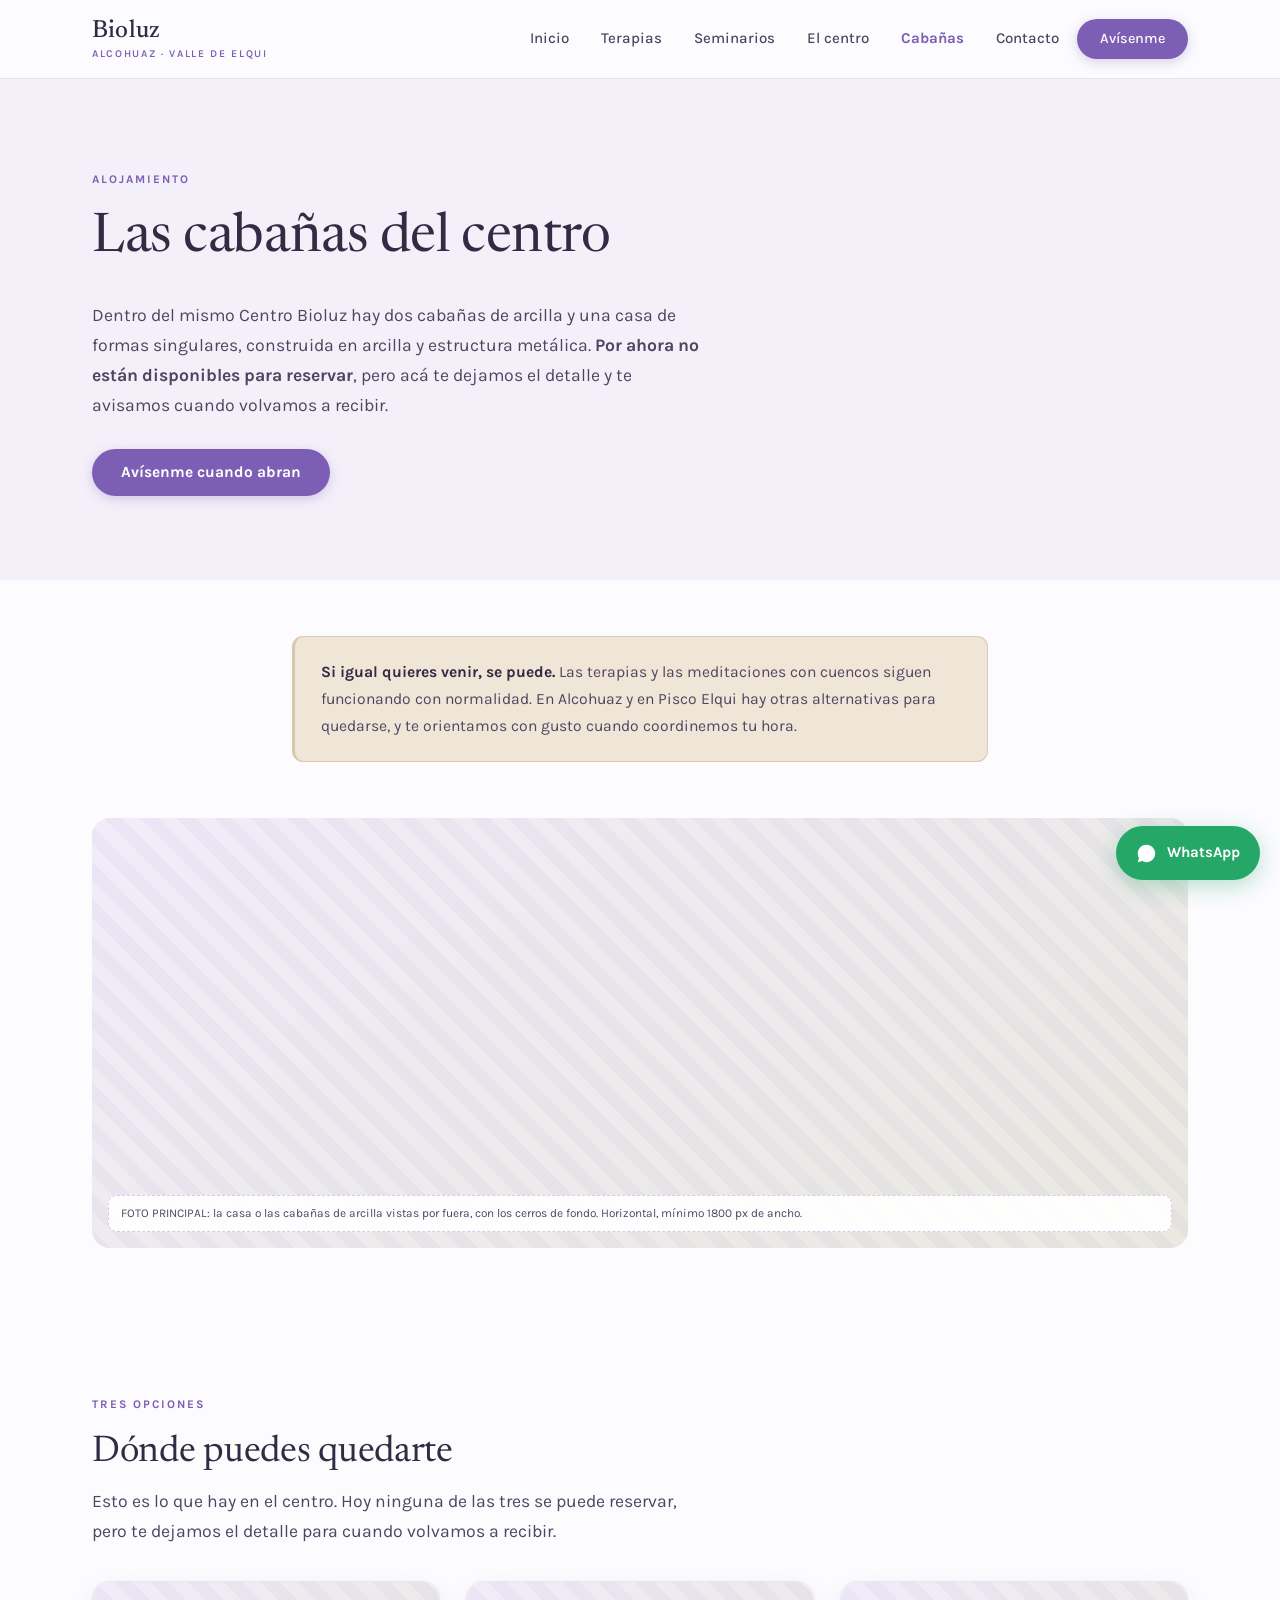
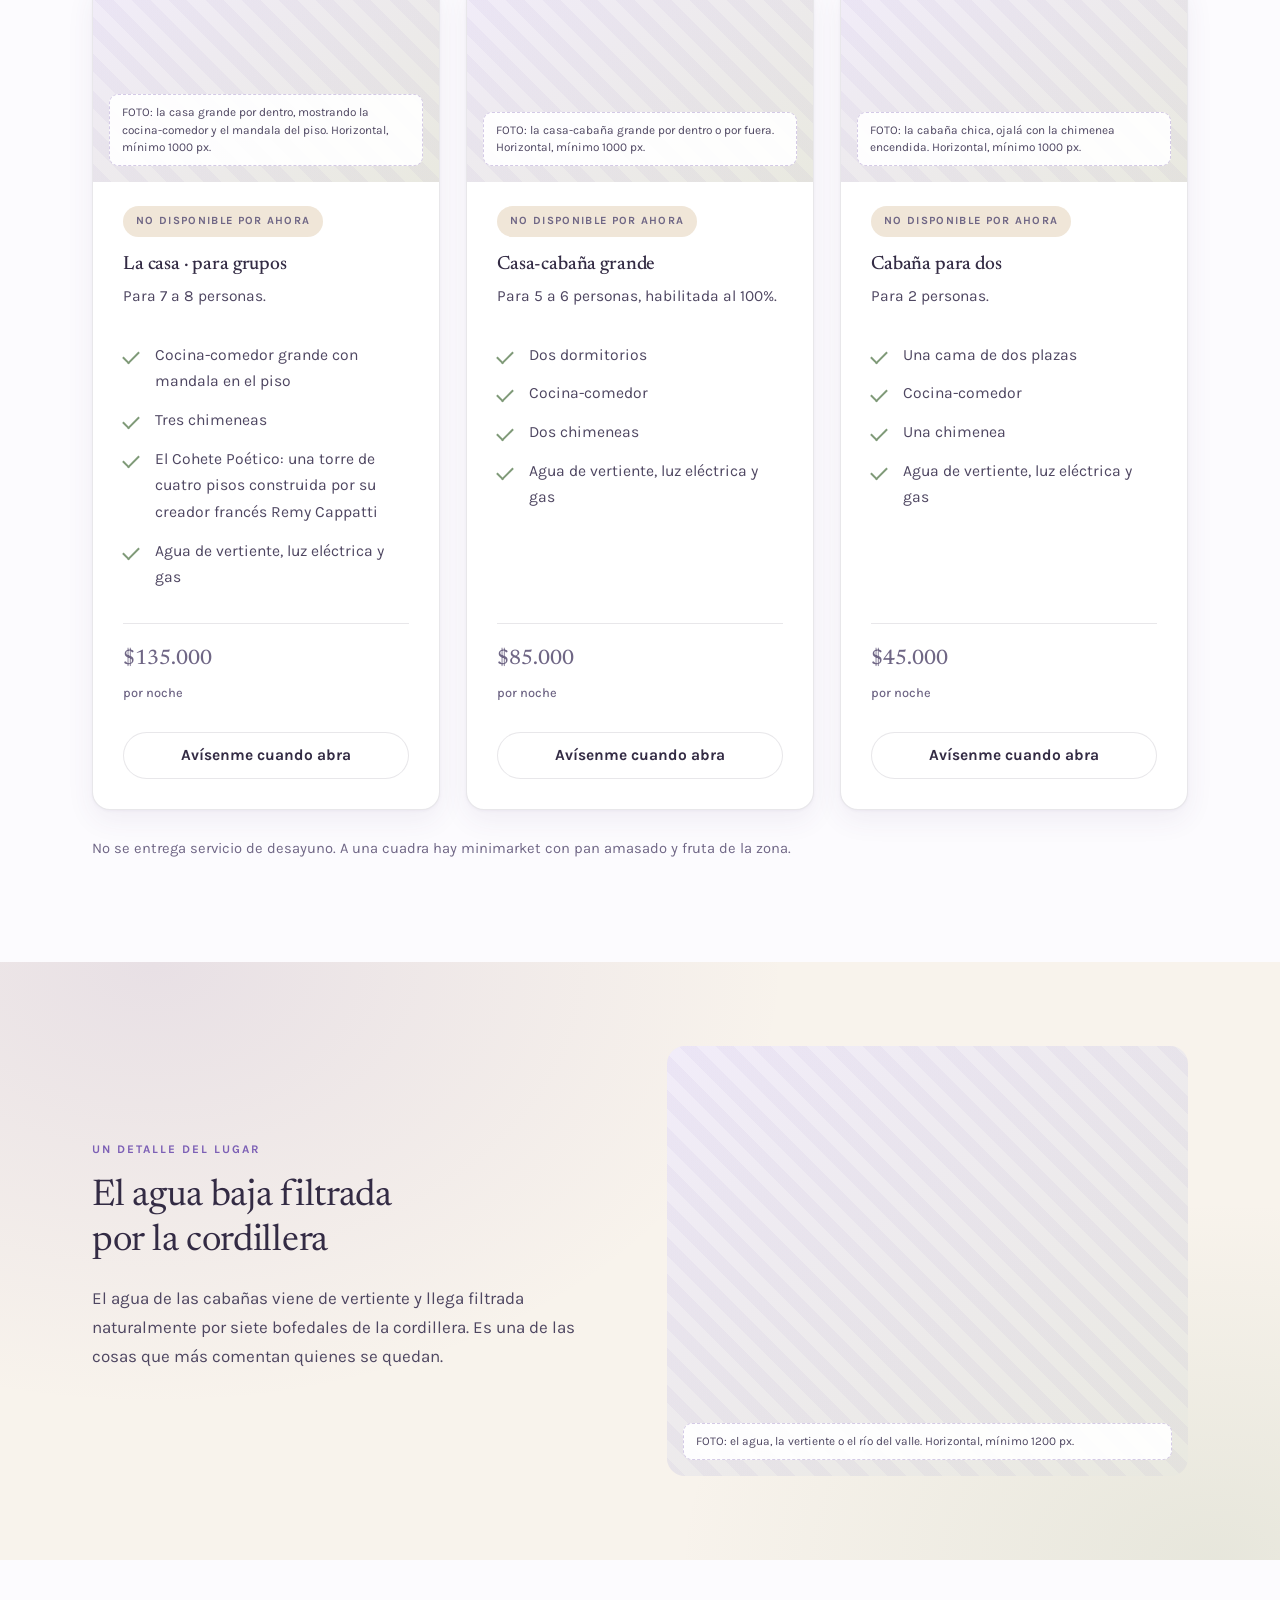
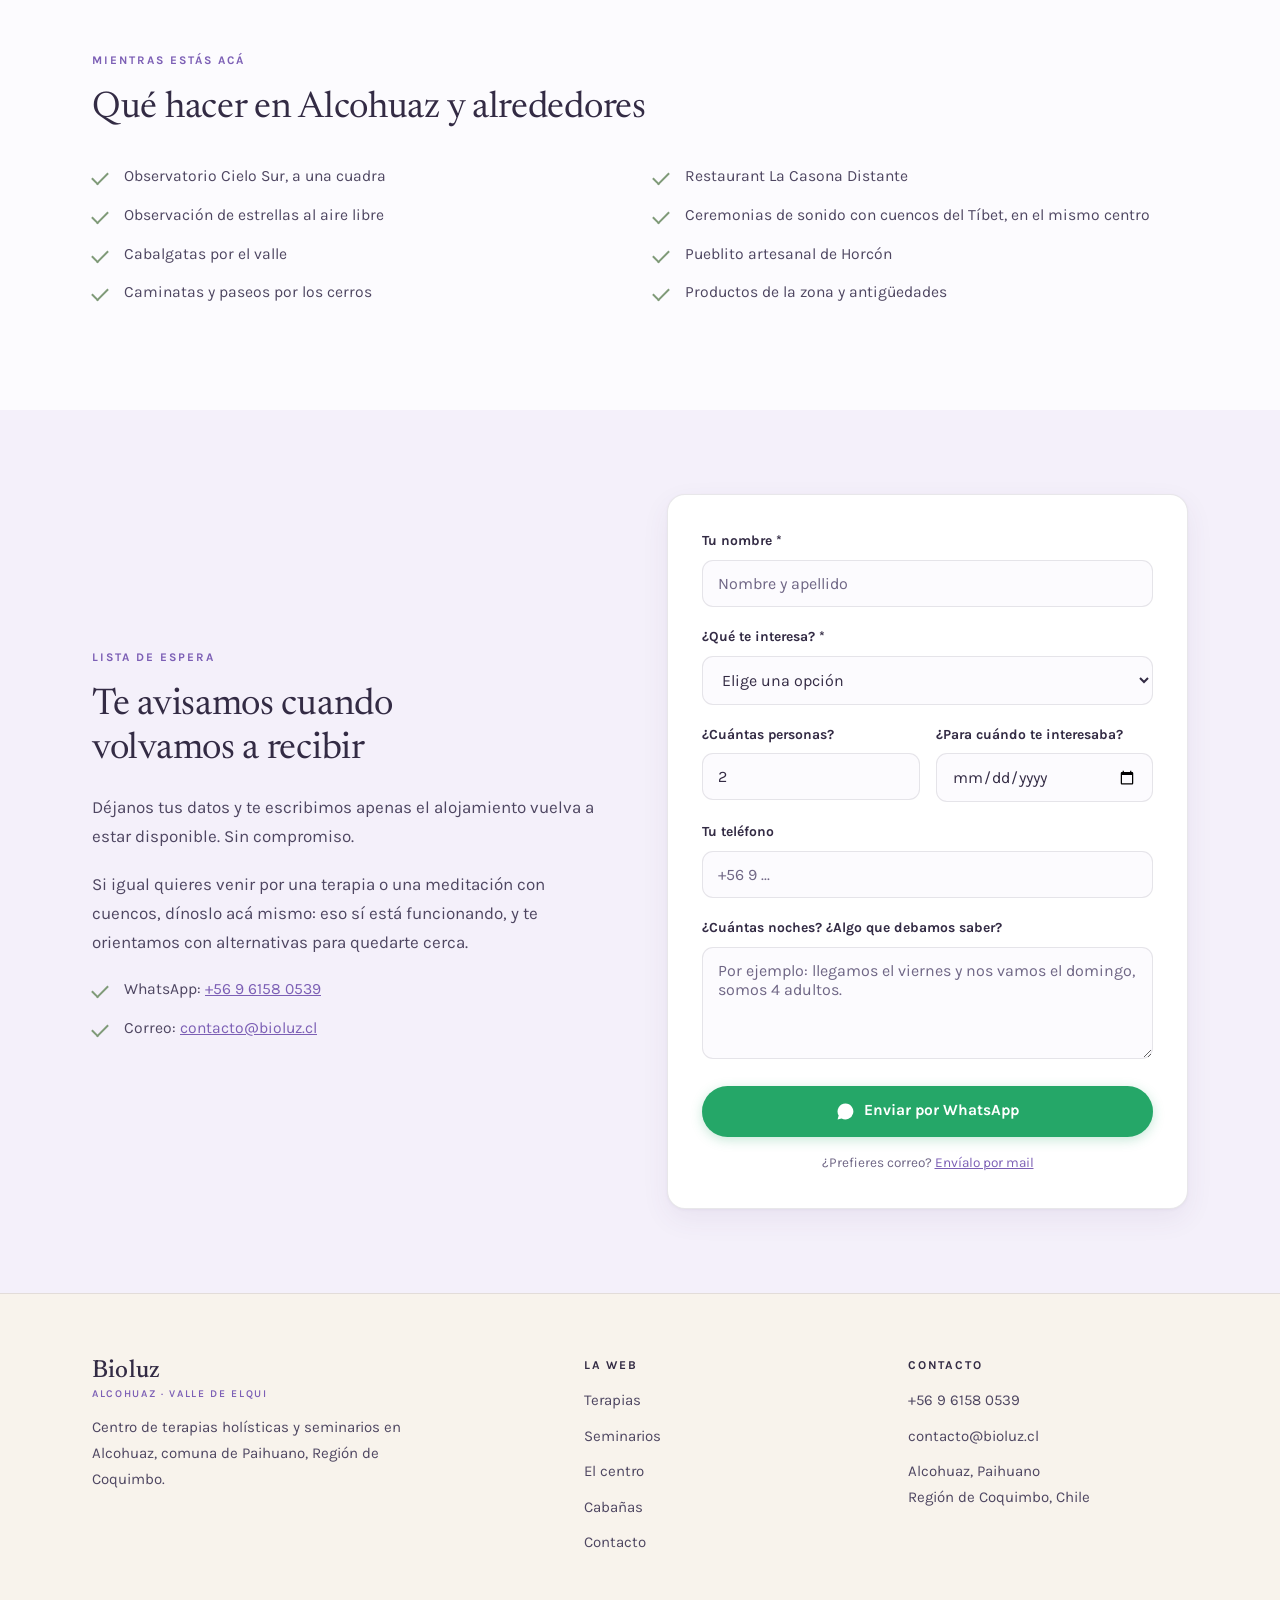
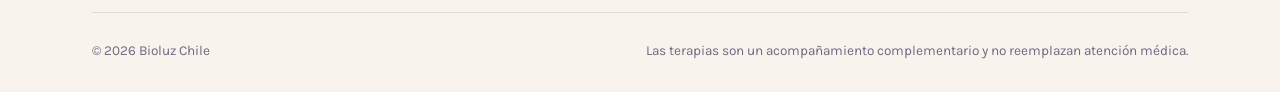
==== cabanas.html @ e461b859 "Primera versión de la web de Bioluz Chile Seis páginas: inicio, terapias, seminarios, el centro, cab" ====
<!DOCTYPE html>
<html lang="es-CL">
<head>
<meta charset="utf-8">
<meta name="viewport" content="width=device-width, initial-scale=1">
<title>Cabañas en Alcohuaz — Bioluz Chile, Valle de Elqui</title>
<meta name="description" content="Las cabañas y la casa de arcilla del Centro Bioluz, en Alcohuaz, Valle de Elqui. Por ahora no están disponibles para reservar: déjanos tus datos y te avisamos cuando volvamos a recibir.">
<link rel="preconnect" href="https://fonts.googleapis.com">
<link rel="preconnect" href="https://fonts.gstatic.com" crossorigin>
<link href="https://fonts.googleapis.com/css2?family=Karla:wght@400;500;600;700&family=Newsreader:opsz,wght@6..72,400;6..72,500&display=swap" rel="stylesheet">
<link rel="stylesheet" href="assets/css/estilos.css">
</head>
<body class="borrador">

<header class="cabecera">
  <div class="contenedor cabecera-interior">
    <a class="logo" href="index.html">
      <span class="logo-nombre">Bioluz</span>
      <span class="logo-bajada">Alcohuaz · Valle de Elqui</span>
    </a>
    <button class="boton-menu" aria-label="Abrir menú" aria-expanded="false">
      <svg viewBox="0 0 24 24" fill="none" stroke="currentColor" stroke-width="2" stroke-linecap="round">
        <path d="M3 6h18M3 12h18M3 18h18"/>
      </svg>
    </button>
    <nav class="nav">
      <a href="index.html">Inicio</a>
      <a href="terapias.html">Terapias</a>
      <a href="seminarios.html">Seminarios</a>
      <a href="centro.html">El centro</a>
      <a href="cabanas.html" class="activo">Cabañas</a>
      <a href="contacto.html">Contacto</a>
      <a href="#reservar" class="btn btn-principal btn-cabecera">Avísenme</a>
    </nav>
  </div>
</header>

<section class="seccion seccion-crema">
  <div class="contenedor">
    <span class="etiqueta">Alojamiento</span>
    <h1 style="max-width:20ch">Las cabañas del centro</h1>
    <p class="intro">
      Dentro del mismo Centro Bioluz hay dos cabañas de arcilla y una casa de
      formas singulares, construida en arcilla y estructura metálica.
      <strong>Por ahora no están disponibles para reservar</strong>, pero acá
      te dejamos el detalle y te avisamos cuando volvamos a recibir.
    </p>
    <div class="grupo-botones">
      <a href="#reservar" class="btn btn-principal">Avísenme cuando abran</a>
    </div>
  </div>
</section>

<!-- ===================== AVISO DE DISPONIBILIDAD ===================== -->
<section class="seccion-compacta">
  <div class="contenedor-angosto">
    <div class="aviso-atencion">
      <p>
        <strong>Si igual quieres venir, se puede.</strong>
        Las terapias y las meditaciones con cuencos siguen funcionando con
        normalidad. En Alcohuaz y en Pisco Elqui hay otras alternativas para
        quedarse, y te orientamos con gusto cuando coordinemos tu hora.
      </p>
    </div>
  </div>
</section>

<section class="seccion-compacta" style="padding-top:0">
  <div class="contenedor">
    <div class="foto foto-alta" data-foto="FOTO PRINCIPAL: la casa o las cabañas de arcilla vistas por fuera, con los cerros de fondo. Horizontal, mínimo 1800 px de ancho."></div>
  </div>
</section>

<!-- ===================== LOS TRES ALOJAMIENTOS ===================== -->
<section class="seccion">
  <div class="contenedor">
    <span class="etiqueta">Tres opciones</span>
    <h2 style="margin-bottom:12px">Dónde puedes quedarte</h2>
    <p class="intro" style="margin-bottom:34px">Esto es lo que hay en el centro. Hoy ninguna de las tres se puede reservar, pero te dejamos el detalle para cuando volvamos a recibir.</p>

    <div class="rejilla rejilla-3">

      <article class="tarjeta tarjeta-apagada">
        <div class="foto foto-baja" data-foto="FOTO: la casa grande por dentro, mostrando la cocina-comedor y el mandala del piso. Horizontal, mínimo 1000 px." style="margin:-30px -30px 24px; border-radius:18px 18px 0 0"></div>
        <span class="cinta cinta-apagada">No disponible por ahora</span>
        <h3>La casa · para grupos</h3>
        <p>Para 7 a 8 personas.</p>
        <ul class="lista-visto" style="margin-top:14px">
          <li>Cocina-comedor grande con mandala en el piso</li>
          <li>Tres chimeneas</li>
          <li>El Cohete Poético: una torre de cuatro pisos construida por su creador francés Remy Cappatti</li>
          <li>Agua de vertiente, luz eléctrica y gas</li>
        </ul>
        <div class="precio">$135.000<span>por noche</span></div>
        <div class="grupo-botones">
          <a href="#reservar" class="btn btn-secundario btn-ancho">Avísenme cuando abra</a>
        </div>
      </article>

      <article class="tarjeta tarjeta-apagada">
        <div class="foto foto-baja" data-foto="FOTO: la casa-cabaña grande por dentro o por fuera. Horizontal, mínimo 1000 px." style="margin:-30px -30px 24px; border-radius:18px 18px 0 0"></div>
        <span class="cinta cinta-apagada">No disponible por ahora</span>
        <h3>Casa-cabaña grande</h3>
        <p>Para 5 a 6 personas, habilitada al 100%.</p>
        <ul class="lista-visto" style="margin-top:14px">
          <li>Dos dormitorios</li>
          <li>Cocina-comedor</li>
          <li>Dos chimeneas</li>
          <li>Agua de vertiente, luz eléctrica y gas</li>
        </ul>
        <div class="precio">$85.000<span>por noche</span></div>
        <div class="grupo-botones">
          <a href="#reservar" class="btn btn-secundario btn-ancho">Avísenme cuando abra</a>
        </div>
      </article>

      <article class="tarjeta tarjeta-apagada">
        <div class="foto foto-baja" data-foto="FOTO: la cabaña chica, ojalá con la chimenea encendida. Horizontal, mínimo 1000 px." style="margin:-30px -30px 24px; border-radius:18px 18px 0 0"></div>
        <span class="cinta cinta-apagada">No disponible por ahora</span>
        <h3>Cabaña para dos</h3>
        <p>Para 2 personas.</p>
        <ul class="lista-visto" style="margin-top:14px">
          <li>Una cama de dos plazas</li>
          <li>Cocina-comedor</li>
          <li>Una chimenea</li>
          <li>Agua de vertiente, luz eléctrica y gas</li>
        </ul>
        <div class="precio">$45.000<span>por noche</span></div>
        <div class="grupo-botones">
          <a href="#reservar" class="btn btn-secundario btn-ancho">Avísenme cuando abra</a>
        </div>
      </article>

    </div>

    <p style="margin-top:26px; font-size:.92rem; color:var(--texto-tenue)">
      No se entrega servicio de desayuno. A una cuadra hay minimarket con pan
      amasado y fruta de la zona.
    </p>
  </div>
</section>

<!-- ===================== EL AGUA ===================== -->
<section class="seccion seccion-noche">
  <div class="contenedor partido">
    <div class="partido-texto">
      <span class="etiqueta">Un detalle del lugar</span>
      <h2>El agua baja filtrada por la cordillera</h2>
      <p>
        El agua de las cabañas viene de vertiente y llega filtrada
        naturalmente por siete bofedales de la cordillera. Es una de las
        cosas que más comentan quienes se quedan.
      </p>
    </div>
    <div class="foto foto-alta" data-foto="FOTO: el agua, la vertiente o el río del valle. Horizontal, mínimo 1200 px."></div>
  </div>
</section>

<!-- ===================== QUÉ HACER ===================== -->
<section class="seccion">
  <div class="contenedor">
    <span class="etiqueta">Mientras estás acá</span>
    <h2 style="margin-bottom:32px">Qué hacer en Alcohuaz y alrededores</h2>
    <div class="rejilla rejilla-2">
      <div>
        <ul class="lista-visto">
          <li>Observatorio Cielo Sur, a una cuadra</li>
          <li>Observación de estrellas al aire libre</li>
          <li>Cabalgatas por el valle</li>
          <li>Caminatas y paseos por los cerros</li>
        </ul>
      </div>
      <div>
        <ul class="lista-visto">
          <li>Restaurant La Casona Distante</li>
          <li>Ceremonias de sonido con cuencos del Tíbet, en el mismo centro</li>
          <li>Pueblito artesanal de Horcón</li>
          <li>Productos de la zona y antigüedades</li>
        </ul>
      </div>
    </div>
  </div>
</section>

<!-- ===================== CONSULTA ===================== -->
<section class="seccion seccion-crema" id="reservar">
  <div class="contenedor partido">
    <div class="partido-texto">
      <span class="etiqueta">Lista de espera</span>
      <h2>Te avisamos cuando volvamos a recibir</h2>
      <p>
        Déjanos tus datos y te escribimos apenas el alojamiento vuelva a estar
        disponible. Sin compromiso.
      </p>
      <p>
        Si igual quieres venir por una terapia o una meditación con cuencos,
        dínoslo acá mismo: eso sí está funcionando, y te orientamos con
        alternativas para quedarte cerca.
      </p>
      <ul class="lista-visto">
        <li>WhatsApp: <a href="https://wa.me/56961580539">+56 9 6158 0539</a></li>
        <li>Correo: <a href="mailto:contacto@bioluz.cl">contacto@bioluz.cl</a></li>
      </ul>
    </div>

    <form class="formulario" id="form-reserva" novalidate>
      <div class="campo">
        <label for="nombre">Tu nombre *</label>
        <input type="text" id="nombre" name="nombre" placeholder="Nombre y apellido" required>
      </div>
      <div class="campo">
        <label for="terapia">¿Qué te interesa? *</label>
        <select id="terapia" name="terapia" required>
          <option value="">Elige una opción</option>
          <option>Avisarme cuando abra La casa (7-8 personas)</option>
          <option>Avisarme cuando abra la casa-cabaña grande (5-6 personas)</option>
          <option>Avisarme cuando abra la cabaña para dos</option>
          <option>Avisarme cuando abra cualquiera</option>
          <option>Quiero una terapia igual, sin alojamiento</option>
          <option>Todavía no sé, quiero información</option>
        </select>
      </div>
      <div class="fila-campos">
        <div class="campo">
          <label for="personas">¿Cuántas personas?</label>
          <input type="number" id="personas" name="personas" min="1" value="2">
        </div>
        <div class="campo">
          <label for="fecha">¿Para cuándo te interesaba?</label>
          <input type="date" id="fecha" name="fecha">
        </div>
      </div>
      <div class="campo">
        <label for="telefono">Tu teléfono</label>
        <input type="tel" id="telefono" name="telefono" placeholder="+56 9 ...">
      </div>
      <div class="campo">
        <label for="mensaje">¿Cuántas noches? ¿Algo que debamos saber?</label>
        <textarea id="mensaje" name="mensaje" placeholder="Por ejemplo: llegamos el viernes y nos vamos el domingo, somos 4 adultos."></textarea>
      </div>
      <button type="submit" class="btn btn-wsp btn-ancho">
        <svg viewBox="0 0 24 24" fill="currentColor" style="width:19px;height:19px">
          <path d="M17.5 14.4c-.3-.2-1.7-.9-2-1-.3-.1-.5-.2-.7.1-.2.3-.8 1-.9 1.2-.2.2-.3.2-.6.1-.3-.2-1.2-.5-2.3-1.4-.9-.8-1.4-1.7-1.6-2-.2-.3 0-.5.1-.6l.5-.5c.1-.2.2-.3.3-.5 0-.2 0-.4 0-.5 0-.2-.7-1.6-.9-2.2-.2-.6-.5-.5-.7-.5h-.6c-.2 0-.5.1-.8.4-.3.3-1 1-1 2.5s1.1 2.9 1.2 3.1c.2.2 2.1 3.2 5.1 4.5.7.3 1.3.5 1.7.6.7.2 1.4.2 1.9.1.6-.1 1.7-.7 2-1.4.2-.7.2-1.2.2-1.4-.1-.1-.3-.2-.6-.3M12 2a10 10 0 0 0-8.6 15.1L2 22l5-1.3A10 10 0 1 0 12 2"/>
        </svg>
        Enviar por WhatsApp
      </button>
      <p class="aviso-formulario">
        ¿Prefieres correo? <a href="#" id="reserva-por-correo">Envíalo por mail</a>
      </p>
    </form>
  </div>
</section>

<footer class="pie">
  <div class="contenedor">
    <div class="pie-rejilla">
      <div>
        <a class="logo" href="index.html" style="margin-bottom:16px">
          <span class="logo-nombre">Bioluz</span>
          <span class="logo-bajada">Alcohuaz · Valle de Elqui</span>
        </a>
        <p style="max-width:36ch">
          Centro de terapias holísticas y seminarios en Alcohuaz, comuna de
          Paihuano, Región de Coquimbo.
        </p>
      </div>
      <div>
        <h4>La web</h4>
        <ul>
          <li><a href="terapias.html">Terapias</a></li>
          <li><a href="seminarios.html">Seminarios</a></li>
          <li><a href="centro.html">El centro</a></li>
          <li><a href="cabanas.html">Cabañas</a></li>
          <li><a href="contacto.html">Contacto</a></li>
        </ul>
      </div>
      <div>
        <h4>Contacto</h4>
        <ul>
          <li><a href="https://wa.me/56961580539">+56 9 6158 0539</a></li>
          <li><a href="mailto:contacto@bioluz.cl">contacto@bioluz.cl</a></li>
          <li>Alcohuaz, Paihuano<br>Región de Coquimbo, Chile</li>
        </ul>
      </div>
    </div>
    <div class="pie-abajo">
      <span>© 2026 Bioluz Chile</span>
      <span>Las terapias son un acompañamiento complementario y no reemplazan atención médica.</span>
    </div>
  </div>
</footer>

<a class="wsp-flotante" href="https://wa.me/56961580539?text=Hola%20Bioluz%2C%20quiero%20consultar%20por%20las%20caba%C3%B1as." target="_blank" rel="noopener">
  <svg viewBox="0 0 24 24">
    <path d="M17.5 14.4c-.3-.2-1.7-.9-2-1-.3-.1-.5-.2-.7.1-.2.3-.8 1-.9 1.2-.2.2-.3.2-.6.1-.3-.2-1.2-.5-2.3-1.4-.9-.8-1.4-1.7-1.6-2-.2-.3 0-.5.1-.6l.5-.5c.1-.2.2-.3.3-.5 0-.2 0-.4 0-.5 0-.2-.7-1.6-.9-2.2-.2-.6-.5-.5-.7-.5h-.6c-.2 0-.5.1-.8.4-.3.3-1 1-1 2.5s1.1 2.9 1.2 3.1c.2.2 2.1 3.2 5.1 4.5.7.3 1.3.5 1.7.6.7.2 1.4.2 1.9.1.6-.1 1.7-.7 2-1.4.2-.7.2-1.2.2-1.4-.1-.1-.3-.2-.6-.3M12 2a10 10 0 0 0-8.6 15.1L2 22l5-1.3A10 10 0 1 0 12 2"/>
  </svg>
  WhatsApp
</a>

<script src="assets/js/main.js"></script>
</body>
</html>
---- assets/css/estilos.css ----
/* ============================================================
   BIOLUZ CHILE — hoja de estilos principal

   Paleta hecha a medida para el proyecto:
   · Papel   — blanco tibio con un dejo lila, para que respire
   · Lila    — el acento, aparece solo donde importa
   · Salvia  — el verde del valle, para los detalles
   · Arena   — el color de la arcilla de las cúpulas
   · Ciruela — el texto, más suave que el negro
   ============================================================ */

:root{
  /* Fondos */
  --papel:      #FCFBFE;
  --papel-lila: #F4F0FA;
  --papel-arena:#F8F3EC;
  --superficie: #FFFFFF;

  /* Texto */
  --tinta:      #332B44;
  --texto:      #4E4661;
  --texto-tenue:#6F6685;

  /* Lila: el acento */
  --lila:       #7C5FB5;
  --lila-hover: #6A4EA0;
  --lila-claro: #C9B6E8;
  --lila-tenue: #EDE6F7;

  /* Salvia: el valle */
  --salvia:     #7F9A78;
  --salvia-cl:  #E3EBE0;

  /* Arena: la arcilla */
  --arena:      #D9C6AC;
  --arena-cl:   #F0E6D8;

  --borde:      rgba(51,43,68,.11);
  --borde-vivo: rgba(124,95,181,.32);

  --sombra:      0 1px 3px rgba(80,60,120,.05), 0 10px 28px rgba(80,60,120,.07);
  --sombra-alta: 0 2px 6px rgba(80,60,120,.07), 0 22px 48px rgba(80,60,120,.13);

  --radio:      18px;
  --radio-sm:   11px;
  --ancho:      1140px;
  --serif: 'Newsreader', 'Iowan Old Style', Georgia, 'Times New Roman', serif;
  --sans:  'Karla', -apple-system, BlinkMacSystemFont, 'Segoe UI', Roboto, Helvetica, Arial, sans-serif;
}

*,*::before,*::after{ box-sizing:border-box; }

html{ scroll-behavior:smooth; }

body{
  margin:0;
  font-family:var(--sans);
  font-size:17px;
  line-height:1.7;
  color:var(--texto);
  background:var(--papel);
  -webkit-font-smoothing:antialiased;
}

img{ max-width:100%; display:block; }

h1,h2,h3,h4{
  font-family:var(--serif);
  font-weight:400;
  line-height:1.2;
  letter-spacing:-.008em;
  margin:0 0 .55em;
  color:var(--tinta);
  text-wrap:balance;
}
h1{ font-size:clamp(2.1rem, 5.2vw, 3.4rem); }
h2{ font-size:clamp(1.6rem, 3.4vw, 2.3rem); }
h3{ font-size:1.2rem; font-weight:500; }
p{ margin:0 0 1.15em; }
a{ color:var(--lila); }
:focus-visible{ outline:2.5px solid var(--lila); outline-offset:3px; border-radius:5px; }

.contenedor{ width:100%; max-width:var(--ancho); margin:0 auto; padding:0 22px; }
.contenedor-angosto{ width:100%; max-width:740px; margin:0 auto; padding:0 22px; }

.seccion{ padding:84px 0; }
.seccion-compacta{ padding:56px 0; }

/* Banda lila pálido */
.seccion-crema{ background:var(--papel-lila); }

/* Banda destacada: lila y salvia muy suaves, nunca oscura */
.seccion-noche{
  background:
    radial-gradient(80% 120% at 12% 0%, rgba(124,95,181,.13) 0%, rgba(124,95,181,0) 62%),
    radial-gradient(70% 100% at 95% 100%, rgba(127,154,120,.14) 0%, rgba(127,154,120,0) 60%),
    var(--papel-arena);
}

.intro{ font-size:1.1rem; color:var(--texto); max-width:62ch; }

.etiqueta{
  display:inline-block; font-family:var(--sans); font-size:.73rem; font-weight:700;
  letter-spacing:.17em; text-transform:uppercase; color:var(--lila);
  margin-bottom:16px;
}

/* ---------- Botones ---------- */
.btn{
  display:inline-flex; align-items:center; justify-content:center; gap:9px;
  padding:15px 28px; border-radius:100px; border:1.5px solid transparent;
  font-family:var(--sans); font-size:.97rem; font-weight:700; text-decoration:none;
  cursor:pointer; transition:transform .16s ease, box-shadow .22s ease, background .2s ease, border-color .2s ease;
  line-height:1;
}
.btn:hover{ transform:translateY(-2px); }
.btn-principal{ background:var(--lila); color:#fff; box-shadow:0 3px 12px rgba(124,95,181,.28); }
.btn-principal:hover{ background:var(--lila-hover); box-shadow:0 8px 22px rgba(124,95,181,.34); }
.btn-secundario{ background:var(--superficie); color:var(--tinta); border-color:var(--borde); }
.btn-secundario:hover{ border-color:var(--lila-claro); background:var(--lila-tenue); }
.btn-claro{ background:var(--superficie); color:var(--tinta); }
.btn-borde-claro{ background:var(--superficie); color:var(--tinta); border-color:var(--borde); }
.btn-borde-claro:hover{ border-color:var(--lila-claro); background:var(--lila-tenue); }
.btn-wsp{ background:#25A768; color:#fff; box-shadow:0 3px 12px rgba(37,167,104,.26); }
.btn-wsp:hover{ background:#1E8C57; }
.btn-ancho{ width:100%; }
.grupo-botones{ display:flex; flex-wrap:wrap; gap:12px; margin-top:28px; }

/* ---------- Cabecera ---------- */
.cabecera{
  position:sticky; top:0; z-index:60;
  background:rgba(252,251,254,.9); backdrop-filter:blur(14px);
  border-bottom:1px solid var(--borde);
}
.cabecera-interior{
  display:flex; align-items:center; justify-content:space-between;
  gap:20px; height:78px;
}
.logo{ display:flex; flex-direction:column; text-decoration:none; line-height:1.1; }
.logo-nombre{
  font-family:var(--serif); font-size:1.55rem; font-weight:500;
  letter-spacing:.01em; color:var(--tinta);
}
.logo-bajada{
  font-size:.65rem; letter-spacing:.16em; text-transform:uppercase;
  color:var(--lila); margin-top:3px; font-weight:600;
}
.nav{ display:flex; align-items:center; gap:4px; }
.nav a{
  padding:9px 14px; border-radius:100px; text-decoration:none;
  color:var(--texto); font-size:.94rem; font-weight:500;
  transition:background .18s ease, color .18s ease;
}
.nav a:hover{ background:var(--lila-tenue); color:var(--lila); }
.nav a.activo{ color:var(--lila); font-weight:700; }
.nav a.btn{ color:#fff; }
.cabecera .btn{ padding:12px 22px; font-size:.9rem; }
.boton-menu{
  display:none; background:none; border:0; padding:10px; cursor:pointer;
  color:var(--tinta);
}
.boton-menu svg{ width:26px; height:26px; }

/* ---------- Portada ---------- */
.portada{
  position:relative;
  padding:66px 0 84px;
  background:
    radial-gradient(65% 90% at 88% 8%, rgba(201,182,232,.42) 0%, rgba(201,182,232,0) 62%),
    radial-gradient(60% 85% at 4% 96%, rgba(227,235,224,.75) 0%, rgba(227,235,224,0) 60%),
    var(--papel);
}
.portada-rejilla{
  display:grid; grid-template-columns:1.02fr .98fr; gap:54px; align-items:center;
}
.portada h1{ max-width:15ch; }
.portada .bajada{
  font-size:1.13rem; color:var(--texto); max-width:46ch; margin-bottom:4px;
}
.portada .ubicacion{
  display:inline-flex; align-items:center; gap:9px;
  font-size:.74rem; letter-spacing:.16em; text-transform:uppercase; font-weight:700;
  color:var(--lila); margin-bottom:18px;
}
.portada .ubicacion::before{
  content:''; width:26px; height:1.5px; background:var(--lila-claro); display:block;
}


/* ---------- Rejillas ---------- */
.rejilla{ display:grid; gap:26px; }
.rejilla-2{ grid-template-columns:repeat(2,1fr); }
.rejilla-3{ grid-template-columns:repeat(3,1fr); }
.rejilla-4{ grid-template-columns:repeat(4,1fr); }

/* ---------- Tarjetas ---------- */
.tarjeta{
  background:var(--superficie); border:1px solid var(--borde); border-radius:var(--radio);
  padding:30px; box-shadow:var(--sombra);
  display:flex; flex-direction:column;
  transition:transform .18s ease, box-shadow .24s ease, border-color .24s ease;
}
.tarjeta:hover{ transform:translateY(-3px); box-shadow:var(--sombra-alta); }
.tarjeta h3{ margin-bottom:.4em; }
.tarjeta p{ color:var(--texto); font-size:.97rem; }
.tarjeta .precio{
  margin-top:auto; padding-top:18px; border-top:1px solid var(--borde);
  font-family:var(--serif); font-size:1.32rem; font-weight:500; color:var(--tinta);
  font-variant-numeric:tabular-nums;
}
.tarjeta .precio span{
  display:block; font-family:var(--sans); font-size:.8rem; font-weight:500;
  color:var(--texto-tenue); letter-spacing:0; margin-top:4px;
}
.tarjeta-destacada{
  border-color:var(--lila-claro); border-width:1.5px;
  box-shadow:0 2px 6px rgba(124,95,181,.08), 0 20px 44px rgba(124,95,181,.14);
}
/* Tarjeta para usar dentro de la banda destacada */
.tarjeta-oscura{ background:rgba(255,255,255,.78); box-shadow:none; }
.cinta{
  align-self:flex-start; background:var(--lila-tenue); color:var(--lila);
  font-size:.69rem; font-weight:700; letter-spacing:.12em; text-transform:uppercase;
  padding:6px 13px; border-radius:100px; margin-bottom:16px;
}

/* ---------- Fotos (marcadores mientras no hay imagen real) ---------- */
.foto{
  position:relative; border-radius:var(--radio); overflow:hidden;
  background-color:var(--papel-lila);
  background-size:cover; background-position:center;
  min-height:290px;
}
.foto-alta{ min-height:430px; }
.foto-baja{ min-height:200px; }
.foto::after{
  content:attr(data-foto);
  position:absolute; left:16px; bottom:16px; right:16px;
  font-size:.74rem; line-height:1.45; color:var(--texto);
  background:rgba(255,255,255,.92); border:1px dashed var(--borde-vivo);
  padding:9px 12px; border-radius:9px;
  display:none;
}
body.borrador .foto::after{ display:block; }
body.borrador .foto{
  background-image:
    repeating-linear-gradient(45deg, rgba(124,95,181,.05) 0 13px, transparent 13px 26px),
    linear-gradient(145deg, #F1ECF9 0%, #E9E9E0 100%);
}
/* La portada sí tiene nombre fijo: aparece sola apenas exista el archivo */
body.borrador .foto-portada,
.foto-portada{
  min-height:490px;
  background-image:
    url('../img/portada.jpg'),
    repeating-linear-gradient(45deg, rgba(124,95,181,.05) 0 13px, transparent 13px 26px),
    linear-gradient(145deg, #F1ECF9 0%, #E9E9E0 100%);
}

/* ---------- Bloque partido (foto + texto) ---------- */
.partido{
  display:grid; grid-template-columns:1fr 1fr; gap:54px; align-items:center;
}
.partido-invertido .partido-texto{ order:2; }

/* ---------- Pasos ---------- */
.pasos{ counter-reset:paso; display:grid; gap:26px; grid-template-columns:repeat(3,1fr); }
.paso{ position:relative; padding-top:56px; }
.paso::before{
  counter-increment:paso; content:counter(paso);
  position:absolute; top:0; left:0;
  width:40px; height:40px; border-radius:50%;
  background:var(--superficie); color:var(--lila);
  border:1.5px solid var(--lila-claro);
  font-family:var(--serif); font-size:1.05rem; font-weight:500;
  display:flex; align-items:center; justify-content:center;
}
.paso h3{ font-size:1.08rem; }
.paso p{ color:var(--texto); font-size:.95rem; margin:0; }

/* ---------- Formulario ---------- */
.formulario{
  background:var(--superficie); border:1px solid var(--borde); border-radius:var(--radio);
  padding:34px; box-shadow:var(--sombra);
}
.campo{ margin-bottom:18px; }
.campo label{
  display:block; font-size:.87rem; font-weight:700; color:var(--tinta);
  margin-bottom:7px;
}
.campo input, .campo select, .campo textarea{
  width:100%; padding:13px 15px; font-family:var(--sans); font-size:1rem;
  color:var(--tinta); background:var(--papel);
  border:1.5px solid var(--borde); border-radius:var(--radio-sm);
  transition:border-color .18s ease, box-shadow .18s ease, background .18s ease;
}
.campo input::placeholder, .campo textarea::placeholder{ color:var(--texto-tenue); }
.campo input:focus, .campo select:focus, .campo textarea:focus{
  outline:none; border-color:var(--lila);
  box-shadow:0 0 0 3px rgba(124,95,181,.16); background:var(--superficie);
}
.campo textarea{ min-height:112px; resize:vertical; }
.campo .ayuda{ font-size:.82rem; color:var(--texto-tenue); margin-top:6px; }
.fila-campos{ display:grid; grid-template-columns:1fr 1fr; gap:16px; }
.aviso-formulario{
  font-size:.85rem; color:var(--texto-tenue); text-align:center; margin:14px 0 0;
}

/* ---------- Preguntas frecuentes ---------- */
.pregunta{ border-bottom:1px solid var(--borde); padding:4px 0; }
.pregunta summary{
  cursor:pointer; list-style:none; padding:19px 36px 19px 0; position:relative;
  font-family:var(--serif); font-size:1.1rem; font-weight:500; color:var(--tinta);
}
.pregunta summary::-webkit-details-marker{ display:none; }
.pregunta summary::after{
  content:'+'; position:absolute; right:4px; top:50%; transform:translateY(-50%);
  font-family:var(--sans); font-size:1.45rem; font-weight:300; color:var(--lila);
}
.pregunta[open] summary::after{ content:'\2013'; }
.pregunta p{ color:var(--texto); font-size:.97rem; padding-bottom:6px; margin-bottom:12px; }

/* ---------- Cita ---------- */
.cita{
  font-family:var(--serif); font-size:clamp(1.35rem,2.6vw,1.9rem); line-height:1.45;
  font-weight:400; color:var(--tinta); max-width:30ch; margin:0 auto;
}
.cita-autor{
  font-family:var(--sans); font-size:.85rem; font-weight:600;
  color:var(--lila); letter-spacing:.05em; margin-top:18px;
}

/* ---------- Listas con visto ---------- */
.lista-visto{ list-style:none; padding:0; margin:0 0 1.2em; }
.lista-visto li{
  position:relative; padding-left:32px; margin-bottom:12px;
  color:var(--texto); font-size:.98rem;
}
.lista-visto li::before{
  content:''; position:absolute; left:0; top:9px;
  width:16px; height:9px; border-left:2.2px solid var(--salvia);
  border-bottom:2.2px solid var(--salvia); transform:rotate(-45deg);
}

/* ---------- Franja de datos ---------- */
.franja-datos{ display:grid; grid-template-columns:repeat(3,1fr); gap:34px; text-align:center; }
.dato .numero{
  font-family:var(--serif); font-size:1.95rem; font-weight:400; color:var(--lila);
  line-height:1.2; display:block; margin-bottom:8px;
}
.dato p{ font-size:.93rem; color:var(--texto); margin:0; }

/* ---------- Aviso de salud ---------- */
.aviso-salud{
  background:var(--salvia-cl); border-left:3px solid var(--salvia);
  border-radius:var(--radio-sm); padding:19px 22px;
  font-size:.9rem; color:var(--texto); margin:0;
}
.aviso-salud strong{ color:var(--tinta); }

/* ---------- Aviso operativo (cierres, cupos, fechas) ---------- */
.aviso-atencion{
  background:var(--arena-cl); border:1px solid rgba(217,198,172,.9);
  border-left:3px solid var(--arena);
  border-radius:var(--radio-sm); padding:22px 26px;
  font-size:.98rem; color:var(--texto); margin:0;
}
.aviso-atencion strong{ color:var(--tinta); }
.aviso-atencion p:last-child{ margin-bottom:0; }

/* Tarjeta de algo que hoy no se puede tomar */
.cinta-apagada{ background:var(--arena-cl); color:var(--texto-tenue); }
.tarjeta-apagada .precio{ color:var(--texto-tenue); }

/* ---------- Pie ---------- */
.pie{
  background:var(--papel-arena); color:var(--texto);
  border-top:1px solid var(--borde);
  padding:64px 0 30px; font-size:.94rem;
}
.pie a{ color:var(--texto); text-decoration:none; }
.pie a:hover{ color:var(--lila); text-decoration:underline; }
.pie-rejilla{ display:grid; grid-template-columns:1.6fr 1fr 1fr; gap:44px; margin-bottom:46px; }
.pie h4{ color:var(--tinta); font-family:var(--sans); font-size:.75rem; font-weight:700;
  letter-spacing:.15em; text-transform:uppercase; margin:0 0 16px; }
.pie ul{ list-style:none; padding:0; margin:0; }
.pie li{ margin-bottom:10px; }
.pie-abajo{
  border-top:1px solid var(--borde); padding-top:26px;
  display:flex; justify-content:space-between; flex-wrap:wrap; gap:12px;
  font-size:.85rem; color:var(--texto-tenue);
}

/* ---------- Botón flotante de WhatsApp ---------- */
.wsp-flotante{
  position:fixed; right:20px; bottom:20px; z-index:70;
  display:inline-flex; align-items:center; gap:10px;
  background:#25A768; color:#fff; text-decoration:none;
  padding:14px 20px; border-radius:100px; font-weight:700; font-size:.94rem;
  box-shadow:0 6px 22px rgba(37,167,104,.32);
  transition:transform .16s ease;
}
.wsp-flotante:hover{ transform:scale(1.04); }
.wsp-flotante svg{ width:21px; height:21px; fill:currentColor; }

@media (prefers-reduced-motion: reduce){
  *{ animation:none !important; transition:none !important; }
  .btn:hover, .tarjeta:hover, .wsp-flotante:hover{ transform:none; }
}

/* ============================================================
   Celular y tablet
   ============================================================ */
@media (max-width: 940px){
  .rejilla-4{ grid-template-columns:repeat(2,1fr); }
  .rejilla-3{ grid-template-columns:repeat(2,1fr); }
  .pasos{ grid-template-columns:1fr; gap:20px; }
  .partido{ grid-template-columns:1fr; gap:34px; }
  .partido-invertido .partido-texto{ order:0; }
  .portada-rejilla{ grid-template-columns:1fr; gap:38px; }
  .foto-portada{ min-height:340px; }
  .pie-rejilla{ grid-template-columns:1fr 1fr; gap:32px; }
}

/* El menú pasa a hamburguesa antes de que deje de caber en una línea */
@media (max-width: 900px){
  .nav{
    position:fixed; inset:78px 0 auto 0;
    flex-direction:column; align-items:stretch; gap:0;
    background:var(--papel); border-bottom:1px solid var(--borde);
    padding:12px 18px 22px; box-shadow:var(--sombra);
    display:none;
  }
  .nav.abierto{ display:flex; }
  .nav a{ padding:14px 6px; border-radius:0; border-bottom:1px solid var(--borde); font-size:1rem; }
  .nav a:last-child{ border-bottom:0; }
  .nav .btn{ margin-top:14px; justify-content:center; }
  .boton-menu{ display:block; }
  .cabecera .nav .btn-cabecera{ display:inline-flex; }
}

@media (max-width: 720px){
  body{ font-size:16px; }
  .seccion{ padding:58px 0; }
  .portada{ padding:44px 0 62px; }
  .rejilla-2,.rejilla-3,.rejilla-4{ grid-template-columns:1fr; }
  .fila-campos{ grid-template-columns:1fr; }
  .franja-datos{ grid-template-columns:1fr; gap:28px; }
  .pie-rejilla{ grid-template-columns:1fr; }
  .formulario{ padding:26px 20px; }
  .wsp-flotante{ right:14px; bottom:14px; padding:13px 17px; font-size:.9rem; }
  .grupo-botones .btn{ flex:1 1 100%; }
}
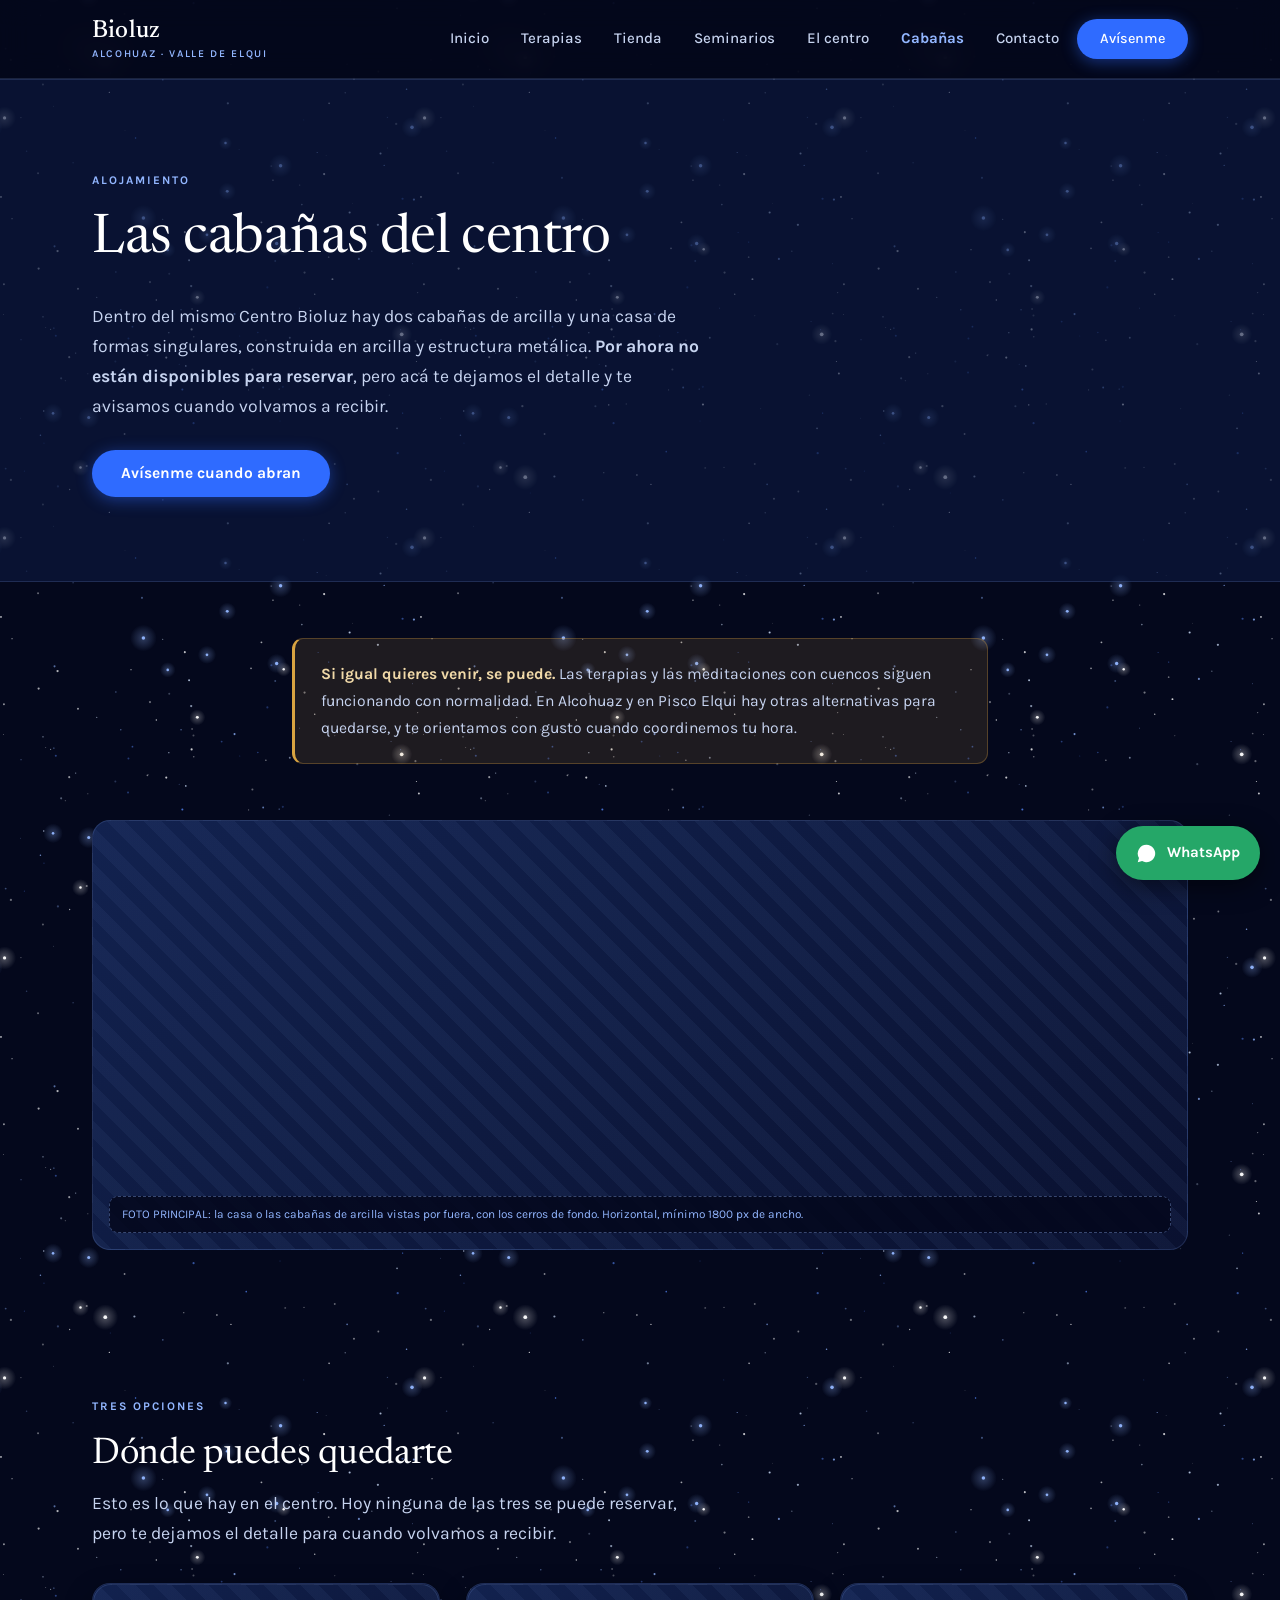
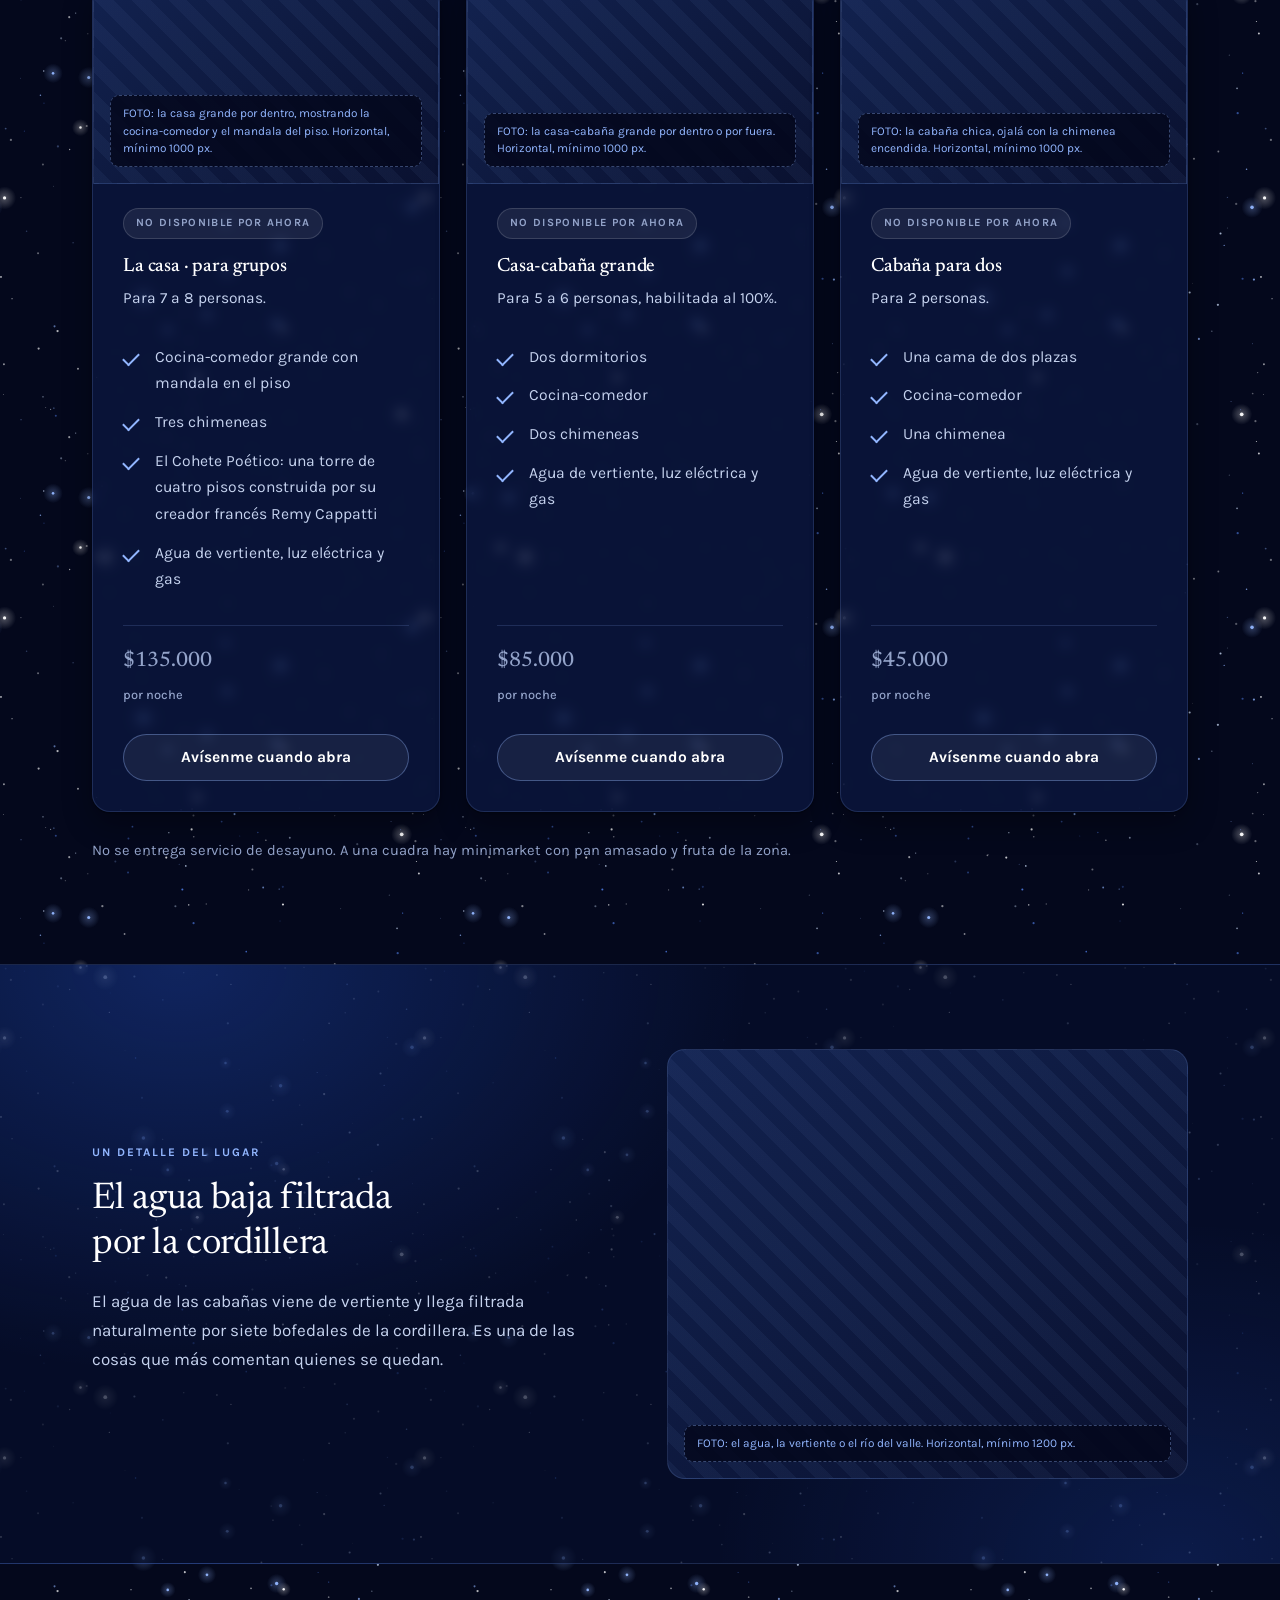
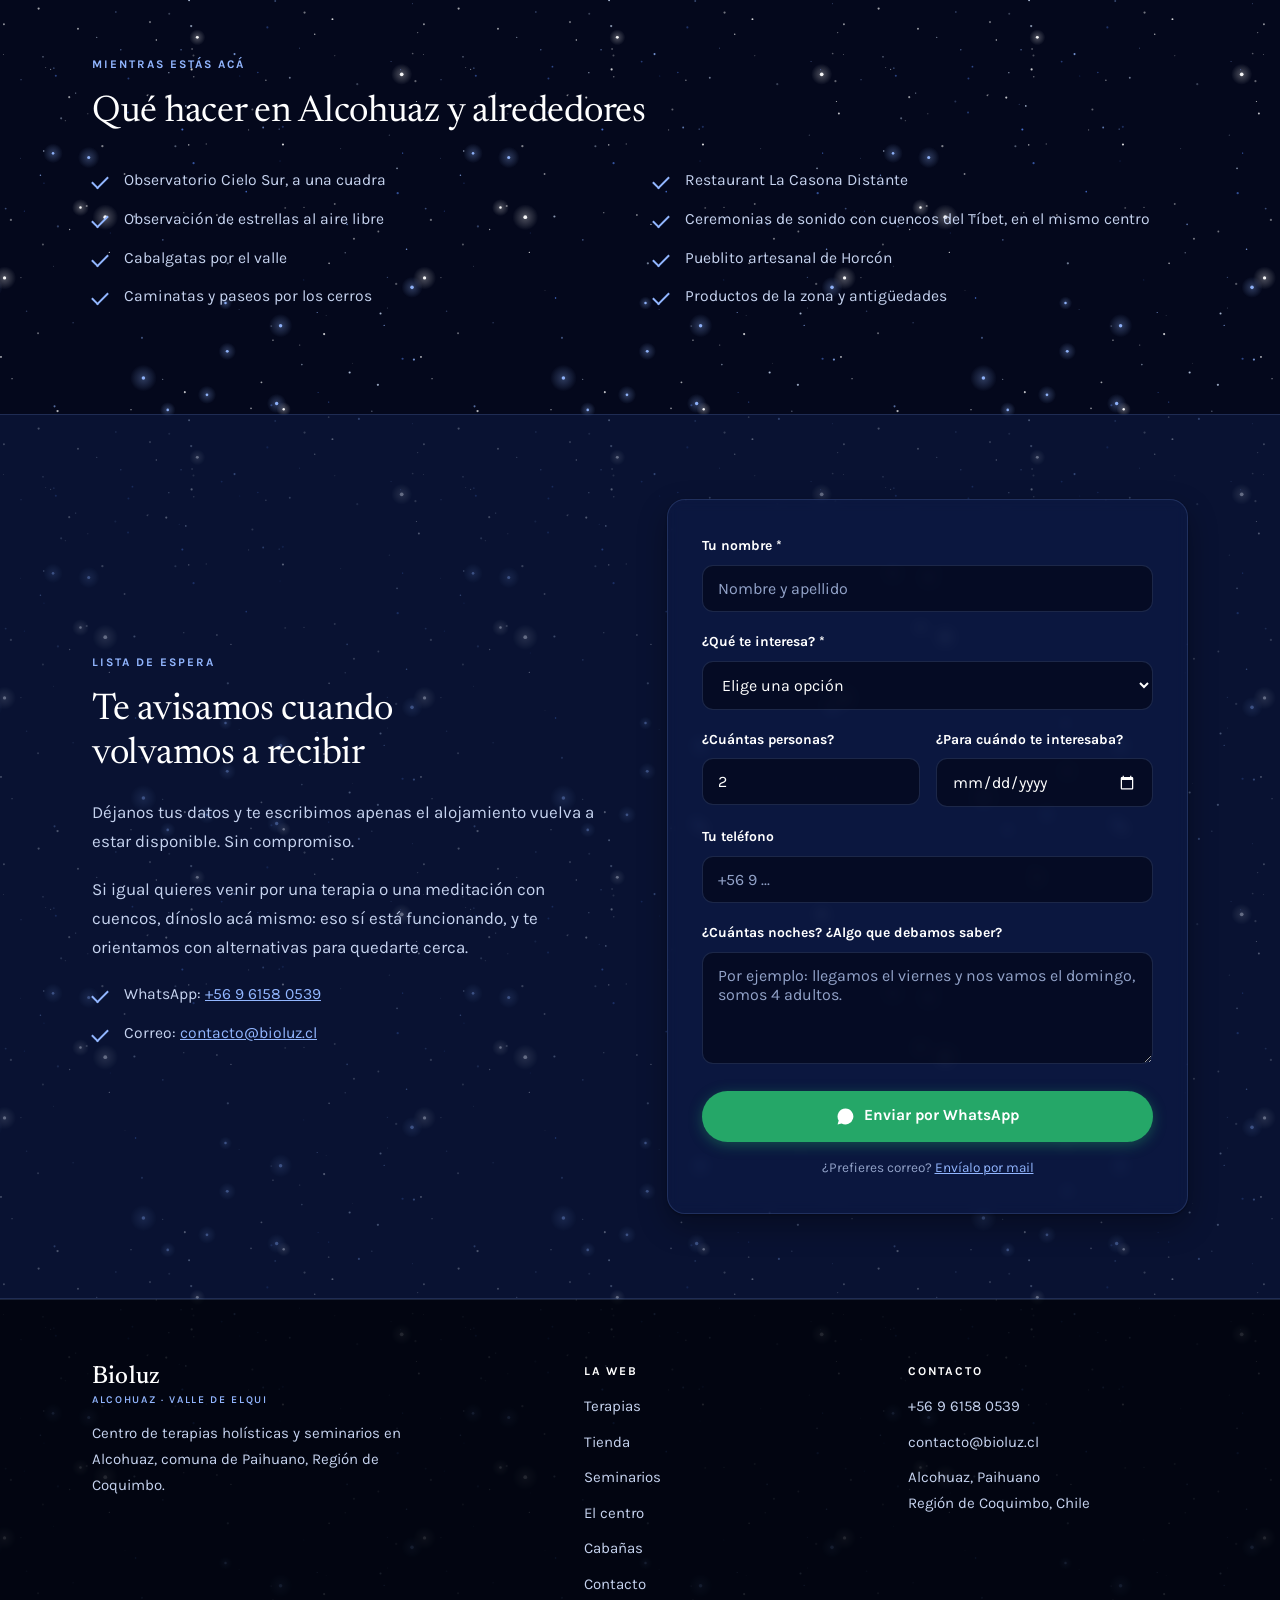
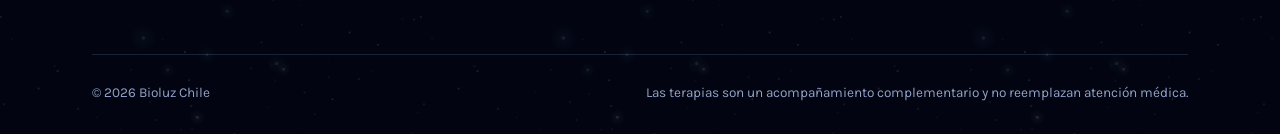
==== commit d8eea4b8: "Agrega la página Tienda con carrito de ejemplo Ejemplo para que el cliente lo revise, con tres produ" ====
--- a/cabanas.html
+++ b/cabanas.html
@@ -26,6 +26,7 @@
     <nav class="nav">
       <a href="index.html">Inicio</a>
       <a href="terapias.html">Terapias</a>
+      <a href="tienda.html">Tienda</a>
       <a href="seminarios.html">Seminarios</a>
       <a href="centro.html">El centro</a>
       <a href="cabanas.html" class="activo">Cabañas</a>
@@ -268,6 +269,7 @@
         <h4>La web</h4>
         <ul>
           <li><a href="terapias.html">Terapias</a></li>
+          <li><a href="tienda.html">Tienda</a></li>
           <li><a href="seminarios.html">Seminarios</a></li>
           <li><a href="centro.html">El centro</a></li>
           <li><a href="cabanas.html">Cabañas</a></li>
--- a/assets/css/estilos.css
+++ b/assets/css/estilos.css
@@ -1,45 +1,46 @@
 /* ============================================================
    BIOLUZ CHILE — hoja de estilos principal
 
-   Paleta hecha a medida para el proyecto:
-   · Papel   — blanco tibio con un dejo lila, para que respire
-   · Lila    — el acento, aparece solo donde importa
-   · Salvia  — el verde del valle, para los detalles
-   · Arena   — el color de la arcilla de las cúpulas
-   · Ciruela — el texto, más suave que el negro
+   Paleta: cielo nocturno del Valle de Elqui.
+   · Espacio — azul casi negro, el fondo de todo
+   · Panel   — azul profundo translúcido, donde va el contenido
+   · Azul    — el azul eléctrico, solo donde importa
+   · Ámbar   — para los avisos, para que no se confundan
+   · Letras  — blancas
+
+   Las estrellas del fondo las dibuja assets/js/main.js y las
+   entrega en la variable --estrellas. Si el navegador no ejecuta
+   ese archivo, queda el azul liso y todo se sigue leyendo igual.
    ============================================================ */
 
 :root{
   /* Fondos */
-  --papel:      #FCFBFE;
-  --papel-lila: #F4F0FA;
-  --papel-arena:#F8F3EC;
-  --superficie: #FFFFFF;
+  --espacio:    #04081C;
+  --espacio-2:  #070F2A;
+  --panel:      rgba(12,25,64,.62);
+  --panel-solido:#0B1638;
+  --superficie: rgba(13,27,70,.66);
 
   /* Texto */
-  --tinta:      #332B44;
-  --texto:      #4E4661;
-  --texto-tenue:#6F6685;
-
-  /* Lila: el acento */
-  --lila:       #7C5FB5;
-  --lila-hover: #6A4EA0;
-  --lila-claro: #C9B6E8;
-  --lila-tenue: #EDE6F7;
-
-  /* Salvia: el valle */
-  --salvia:     #7F9A78;
-  --salvia-cl:  #E3EBE0;
-
-  /* Arena: la arcilla */
-  --arena:      #D9C6AC;
-  --arena-cl:   #F0E6D8;
-
-  --borde:      rgba(51,43,68,.11);
-  --borde-vivo: rgba(124,95,181,.32);
-
-  --sombra:      0 1px 3px rgba(80,60,120,.05), 0 10px 28px rgba(80,60,120,.07);
-  --sombra-alta: 0 2px 6px rgba(80,60,120,.07), 0 22px 48px rgba(80,60,120,.13);
+  --tinta:      #FFFFFF;
+  --texto:      #C6D3EF;
+  --texto-tenue:#93A3C9;
+
+  /* Azul eléctrico: el acento */
+  --azul:       #2F6BFF;
+  --azul-hover: #1D53DC;
+  --azul-claro: #92B6FF;
+  --azul-tenue: rgba(47,107,255,.16);
+
+  /* Ámbar: avisos */
+  --ambar:      #D9A441;
+  --ambar-tenue:rgba(217,164,65,.12);
+
+  --borde:      rgba(146,182,255,.16);
+  --borde-vivo: rgba(146,182,255,.36);
+
+  --sombra:      0 1px 3px rgba(0,0,0,.35), 0 12px 30px rgba(0,0,0,.32);
+  --sombra-alta: 0 2px 8px rgba(0,0,0,.4), 0 24px 54px rgba(6,20,70,.55);
 
   --radio:      18px;
   --radio-sm:   11px;
@@ -50,7 +51,10 @@
 
 *,*::before,*::after{ box-sizing:border-box; }
 
-html{ scroll-behavior:smooth; }
+/* Lo que se marca como oculto se oculta, aunque la clase diga otra cosa */
+[hidden]{ display:none !important; }
+
+html{ scroll-behavior:smooth; background:var(--espacio); color-scheme:dark; }
 
 body{
   margin:0;
@@ -58,7 +62,10 @@
   font-size:17px;
   line-height:1.7;
   color:var(--texto);
-  background:var(--papel);
+  background-color:var(--espacio);
+  background-image:var(--estrellas, none);
+  background-repeat:repeat;
+  background-size:420px 420px;
   -webkit-font-smoothing:antialiased;
 }
 
@@ -75,33 +82,39 @@
 }
 h1{ font-size:clamp(2.1rem, 5.2vw, 3.4rem); }
 h2{ font-size:clamp(1.6rem, 3.4vw, 2.3rem); }
-h3{ font-size:1.2rem; font-weight:500; }
+h3{ font-size:1.2rem; font-weight:500; color:var(--tinta); }
 p{ margin:0 0 1.15em; }
-a{ color:var(--lila); }
-:focus-visible{ outline:2.5px solid var(--lila); outline-offset:3px; border-radius:5px; }
+a{ color:var(--azul-claro); }
+:focus-visible{ outline:2.5px solid var(--azul-claro); outline-offset:3px; border-radius:5px; }
 
 .contenedor{ width:100%; max-width:var(--ancho); margin:0 auto; padding:0 22px; }
 .contenedor-angosto{ width:100%; max-width:740px; margin:0 auto; padding:0 22px; }
 
-.seccion{ padding:84px 0; }
-.seccion-compacta{ padding:56px 0; }
-
-/* Banda lila pálido */
-.seccion-crema{ background:var(--papel-lila); }
-
-/* Banda destacada: lila y salvia muy suaves, nunca oscura */
+.seccion{ padding:84px 0; position:relative; }
+.seccion-compacta{ padding:56px 0; position:relative; }
+
+/* Banda con panel: el cielo se atenúa para que el texto descanse */
+.seccion-crema{
+  background:var(--panel);
+  border-top:1px solid var(--borde);
+  border-bottom:1px solid var(--borde);
+}
+
+/* Banda destacada: aquí sí aparece el azul eléctrico */
 .seccion-noche{
   background:
-    radial-gradient(80% 120% at 12% 0%, rgba(124,95,181,.13) 0%, rgba(124,95,181,0) 62%),
-    radial-gradient(70% 100% at 95% 100%, rgba(127,154,120,.14) 0%, rgba(127,154,120,0) 60%),
-    var(--papel-arena);
+    radial-gradient(72% 110% at 14% 0%, rgba(47,107,255,.26) 0%, rgba(47,107,255,0) 62%),
+    radial-gradient(60% 95% at 92% 100%, rgba(47,107,255,.16) 0%, rgba(47,107,255,0) 60%),
+    rgba(6,14,44,.72);
+  border-top:1px solid var(--borde);
+  border-bottom:1px solid var(--borde);
 }
 
 .intro{ font-size:1.1rem; color:var(--texto); max-width:62ch; }
 
 .etiqueta{
   display:inline-block; font-family:var(--sans); font-size:.73rem; font-weight:700;
-  letter-spacing:.17em; text-transform:uppercase; color:var(--lila);
+  letter-spacing:.17em; text-transform:uppercase; color:var(--azul-claro);
   margin-bottom:16px;
 }
 
@@ -114,14 +127,14 @@
   line-height:1;
 }
 .btn:hover{ transform:translateY(-2px); }
-.btn-principal{ background:var(--lila); color:#fff; box-shadow:0 3px 12px rgba(124,95,181,.28); }
-.btn-principal:hover{ background:var(--lila-hover); box-shadow:0 8px 22px rgba(124,95,181,.34); }
-.btn-secundario{ background:var(--superficie); color:var(--tinta); border-color:var(--borde); }
-.btn-secundario:hover{ border-color:var(--lila-claro); background:var(--lila-tenue); }
-.btn-claro{ background:var(--superficie); color:var(--tinta); }
-.btn-borde-claro{ background:var(--superficie); color:var(--tinta); border-color:var(--borde); }
-.btn-borde-claro:hover{ border-color:var(--lila-claro); background:var(--lila-tenue); }
-.btn-wsp{ background:#25A768; color:#fff; box-shadow:0 3px 12px rgba(37,167,104,.26); }
+.btn-principal{ background:var(--azul); color:#fff; box-shadow:0 3px 16px rgba(47,107,255,.45); }
+.btn-principal:hover{ background:var(--azul-hover); box-shadow:0 8px 26px rgba(47,107,255,.55); }
+.btn-secundario{ background:rgba(255,255,255,.06); color:var(--tinta); border-color:var(--borde-vivo); }
+.btn-secundario:hover{ border-color:var(--azul-claro); background:var(--azul-tenue); }
+.btn-claro{ background:#fff; color:var(--espacio); }
+.btn-borde-claro{ background:transparent; color:#fff; border-color:rgba(255,255,255,.45); }
+.btn-borde-claro:hover{ background:rgba(255,255,255,.12); }
+.btn-wsp{ background:#25A768; color:#fff; box-shadow:0 3px 14px rgba(37,167,104,.4); }
 .btn-wsp:hover{ background:#1E8C57; }
 .btn-ancho{ width:100%; }
 .grupo-botones{ display:flex; flex-wrap:wrap; gap:12px; margin-top:28px; }
@@ -129,7 +142,7 @@
 /* ---------- Cabecera ---------- */
 .cabecera{
   position:sticky; top:0; z-index:60;
-  background:rgba(252,251,254,.9); backdrop-filter:blur(14px);
+  background:rgba(4,8,28,.82); backdrop-filter:blur(14px);
   border-bottom:1px solid var(--borde);
 }
 .cabecera-interior{
@@ -143,7 +156,7 @@
 }
 .logo-bajada{
   font-size:.65rem; letter-spacing:.16em; text-transform:uppercase;
-  color:var(--lila); margin-top:3px; font-weight:600;
+  color:var(--azul-claro); margin-top:3px; font-weight:600;
 }
 .nav{ display:flex; align-items:center; gap:4px; }
 .nav a{
@@ -151,8 +164,8 @@
   color:var(--texto); font-size:.94rem; font-weight:500;
   transition:background .18s ease, color .18s ease;
 }
-.nav a:hover{ background:var(--lila-tenue); color:var(--lila); }
-.nav a.activo{ color:var(--lila); font-weight:700; }
+.nav a:hover{ background:var(--azul-tenue); color:var(--tinta); }
+.nav a.activo{ color:var(--azul-claro); font-weight:700; }
 .nav a.btn{ color:#fff; }
 .cabecera .btn{ padding:12px 22px; font-size:.9rem; }
 .boton-menu{
@@ -164,11 +177,10 @@
 /* ---------- Portada ---------- */
 .portada{
   position:relative;
-  padding:66px 0 84px;
+  padding:78px 0 92px;
   background:
-    radial-gradient(65% 90% at 88% 8%, rgba(201,182,232,.42) 0%, rgba(201,182,232,0) 62%),
-    radial-gradient(60% 85% at 4% 96%, rgba(227,235,224,.75) 0%, rgba(227,235,224,0) 60%),
-    var(--papel);
+    radial-gradient(58% 78% at 82% 6%, rgba(47,107,255,.30) 0%, rgba(47,107,255,0) 62%),
+    radial-gradient(52% 70% at 6% 96%, rgba(29,83,220,.22) 0%, rgba(29,83,220,0) 60%);
 }
 .portada-rejilla{
   display:grid; grid-template-columns:1.02fr .98fr; gap:54px; align-items:center;
@@ -180,12 +192,11 @@
 .portada .ubicacion{
   display:inline-flex; align-items:center; gap:9px;
   font-size:.74rem; letter-spacing:.16em; text-transform:uppercase; font-weight:700;
-  color:var(--lila); margin-bottom:18px;
+  color:var(--azul-claro); margin-bottom:18px;
 }
 .portada .ubicacion::before{
-  content:''; width:26px; height:1.5px; background:var(--lila-claro); display:block;
-}
-
+  content:''; width:26px; height:1.5px; background:var(--azul-claro); display:block;
+}
 
 /* ---------- Rejillas ---------- */
 .rejilla{ display:grid; gap:26px; }
@@ -197,10 +208,11 @@
 .tarjeta{
   background:var(--superficie); border:1px solid var(--borde); border-radius:var(--radio);
   padding:30px; box-shadow:var(--sombra);
+  backdrop-filter:blur(6px);
   display:flex; flex-direction:column;
   transition:transform .18s ease, box-shadow .24s ease, border-color .24s ease;
 }
-.tarjeta:hover{ transform:translateY(-3px); box-shadow:var(--sombra-alta); }
+.tarjeta:hover{ transform:translateY(-3px); box-shadow:var(--sombra-alta); border-color:var(--borde-vivo); }
 .tarjeta h3{ margin-bottom:.4em; }
 .tarjeta p{ color:var(--texto); font-size:.97rem; }
 .tarjeta .precio{
@@ -213,39 +225,42 @@
   color:var(--texto-tenue); letter-spacing:0; margin-top:4px;
 }
 .tarjeta-destacada{
-  border-color:var(--lila-claro); border-width:1.5px;
-  box-shadow:0 2px 6px rgba(124,95,181,.08), 0 20px 44px rgba(124,95,181,.14);
+  border-color:rgba(47,107,255,.55); border-width:1.5px;
+  background:linear-gradient(168deg, rgba(28,58,140,.72) 0%, rgba(13,27,70,.68) 72%);
+  box-shadow:0 2px 8px rgba(0,0,0,.35), 0 22px 50px rgba(20,52,150,.42);
 }
 /* Tarjeta para usar dentro de la banda destacada */
-.tarjeta-oscura{ background:rgba(255,255,255,.78); box-shadow:none; }
+.tarjeta-oscura{ background:rgba(255,255,255,.06); box-shadow:none; }
 .cinta{
-  align-self:flex-start; background:var(--lila-tenue); color:var(--lila);
+  align-self:flex-start; background:var(--azul-tenue); color:var(--azul-claro);
+  border:1px solid rgba(146,182,255,.28);
   font-size:.69rem; font-weight:700; letter-spacing:.12em; text-transform:uppercase;
-  padding:6px 13px; border-radius:100px; margin-bottom:16px;
+  padding:5px 12px; border-radius:100px; margin-bottom:16px;
 }
 
 /* ---------- Fotos (marcadores mientras no hay imagen real) ---------- */
 .foto{
   position:relative; border-radius:var(--radio); overflow:hidden;
-  background-color:var(--papel-lila);
+  background-color:var(--panel-solido);
   background-size:cover; background-position:center;
   min-height:290px;
+  border:1px solid var(--borde);
 }
 .foto-alta{ min-height:430px; }
 .foto-baja{ min-height:200px; }
 .foto::after{
   content:attr(data-foto);
   position:absolute; left:16px; bottom:16px; right:16px;
-  font-size:.74rem; line-height:1.45; color:var(--texto);
-  background:rgba(255,255,255,.92); border:1px dashed var(--borde-vivo);
+  font-size:.74rem; line-height:1.45; color:var(--azul-claro);
+  background:rgba(4,8,28,.86); border:1px dashed var(--borde-vivo);
   padding:9px 12px; border-radius:9px;
   display:none;
 }
 body.borrador .foto::after{ display:block; }
 body.borrador .foto{
   background-image:
-    repeating-linear-gradient(45deg, rgba(124,95,181,.05) 0 13px, transparent 13px 26px),
-    linear-gradient(145deg, #F1ECF9 0%, #E9E9E0 100%);
+    repeating-linear-gradient(45deg, rgba(146,182,255,.05) 0 13px, transparent 13px 26px),
+    linear-gradient(145deg, #12224F 0%, #0A1130 100%);
 }
 /* La portada sí tiene nombre fijo: aparece sola apenas exista el archivo */
 body.borrador .foto-portada,
@@ -253,9 +268,14 @@
   min-height:490px;
   background-image:
     url('../img/portada.jpg'),
-    repeating-linear-gradient(45deg, rgba(124,95,181,.05) 0 13px, transparent 13px 26px),
-    linear-gradient(145deg, #F1ECF9 0%, #E9E9E0 100%);
-}
+    repeating-linear-gradient(45deg, rgba(146,182,255,.05) 0 13px, transparent 13px 26px),
+    linear-gradient(145deg, #12224F 0%, #0A1130 100%);
+  /* Encuadre: el domo está a la derecha y arriba, así que corremos
+     el centro del recorte hacia allá para que no se pierda. */
+  background-position:60% 42%;
+}
+/* Como ya hay foto de verdad, esta no lleva el cartelito del borrador */
+body.borrador .foto-portada::after{ display:none; }
 
 /* ---------- Bloque partido (foto + texto) ---------- */
 .partido{
@@ -270,8 +290,8 @@
   counter-increment:paso; content:counter(paso);
   position:absolute; top:0; left:0;
   width:40px; height:40px; border-radius:50%;
-  background:var(--superficie); color:var(--lila);
-  border:1.5px solid var(--lila-claro);
+  background:rgba(47,107,255,.14); color:var(--azul-claro);
+  border:1.5px solid rgba(146,182,255,.42);
   font-family:var(--serif); font-size:1.05rem; font-weight:500;
   display:flex; align-items:center; justify-content:center;
 }
@@ -281,7 +301,7 @@
 /* ---------- Formulario ---------- */
 .formulario{
   background:var(--superficie); border:1px solid var(--borde); border-radius:var(--radio);
-  padding:34px; box-shadow:var(--sombra);
+  padding:34px; box-shadow:var(--sombra); backdrop-filter:blur(6px);
 }
 .campo{ margin-bottom:18px; }
 .campo label{
@@ -290,14 +310,15 @@
 }
 .campo input, .campo select, .campo textarea{
   width:100%; padding:13px 15px; font-family:var(--sans); font-size:1rem;
-  color:var(--tinta); background:var(--papel);
+  color:var(--tinta); background:rgba(2,5,18,.55);
   border:1.5px solid var(--borde); border-radius:var(--radio-sm);
   transition:border-color .18s ease, box-shadow .18s ease, background .18s ease;
 }
 .campo input::placeholder, .campo textarea::placeholder{ color:var(--texto-tenue); }
+.campo select option{ background:var(--panel-solido); color:#fff; }
 .campo input:focus, .campo select:focus, .campo textarea:focus{
-  outline:none; border-color:var(--lila);
-  box-shadow:0 0 0 3px rgba(124,95,181,.16); background:var(--superficie);
+  outline:none; border-color:var(--azul);
+  box-shadow:0 0 0 3px rgba(47,107,255,.28); background:rgba(2,5,18,.75);
 }
 .campo textarea{ min-height:112px; resize:vertical; }
 .campo .ayuda{ font-size:.82rem; color:var(--texto-tenue); margin-top:6px; }
@@ -305,6 +326,8 @@
 .aviso-formulario{
   font-size:.85rem; color:var(--texto-tenue); text-align:center; margin:14px 0 0;
 }
+/* El calendario del navegador se ve negro sobre negro sin esto */
+.campo input[type="date"]{ color-scheme:dark; }
 
 /* ---------- Preguntas frecuentes ---------- */
 .pregunta{ border-bottom:1px solid var(--borde); padding:4px 0; }
@@ -315,7 +338,7 @@
 .pregunta summary::-webkit-details-marker{ display:none; }
 .pregunta summary::after{
   content:'+'; position:absolute; right:4px; top:50%; transform:translateY(-50%);
-  font-family:var(--sans); font-size:1.45rem; font-weight:300; color:var(--lila);
+  font-family:var(--sans); font-size:1.45rem; font-weight:300; color:var(--azul-claro);
 }
 .pregunta[open] summary::after{ content:'\2013'; }
 .pregunta p{ color:var(--texto); font-size:.97rem; padding-bottom:6px; margin-bottom:12px; }
@@ -327,7 +350,7 @@
 }
 .cita-autor{
   font-family:var(--sans); font-size:.85rem; font-weight:600;
-  color:var(--lila); letter-spacing:.05em; margin-top:18px;
+  color:var(--azul-claro); letter-spacing:.05em; margin-top:18px;
 }
 
 /* ---------- Listas con visto ---------- */
@@ -338,21 +361,22 @@
 }
 .lista-visto li::before{
   content:''; position:absolute; left:0; top:9px;
-  width:16px; height:9px; border-left:2.2px solid var(--salvia);
-  border-bottom:2.2px solid var(--salvia); transform:rotate(-45deg);
+  width:16px; height:9px; border-left:2.2px solid var(--azul-claro);
+  border-bottom:2.2px solid var(--azul-claro); transform:rotate(-45deg);
 }
 
 /* ---------- Franja de datos ---------- */
 .franja-datos{ display:grid; grid-template-columns:repeat(3,1fr); gap:34px; text-align:center; }
 .dato .numero{
-  font-family:var(--serif); font-size:1.95rem; font-weight:400; color:var(--lila);
+  font-family:var(--serif); font-size:1.95rem; font-weight:400; color:var(--azul-claro);
   line-height:1.2; display:block; margin-bottom:8px;
 }
 .dato p{ font-size:.93rem; color:var(--texto); margin:0; }
 
 /* ---------- Aviso de salud ---------- */
 .aviso-salud{
-  background:var(--salvia-cl); border-left:3px solid var(--salvia);
+  background:rgba(47,107,255,.10); border:1px solid var(--borde);
+  border-left:3px solid var(--azul);
   border-radius:var(--radio-sm); padding:19px 22px;
   font-size:.9rem; color:var(--texto); margin:0;
 }
@@ -360,26 +384,124 @@
 
 /* ---------- Aviso operativo (cierres, cupos, fechas) ---------- */
 .aviso-atencion{
-  background:var(--arena-cl); border:1px solid rgba(217,198,172,.9);
-  border-left:3px solid var(--arena);
+  background:var(--ambar-tenue); border:1px solid rgba(217,164,65,.3);
+  border-left:3px solid var(--ambar);
   border-radius:var(--radio-sm); padding:22px 26px;
   font-size:.98rem; color:var(--texto); margin:0;
 }
-.aviso-atencion strong{ color:var(--tinta); }
+.aviso-atencion strong{ color:#F0D9A8; }
 .aviso-atencion p:last-child{ margin-bottom:0; }
 
 /* Tarjeta de algo que hoy no se puede tomar */
-.cinta-apagada{ background:var(--arena-cl); color:var(--texto-tenue); }
+.cinta-apagada{
+  background:rgba(255,255,255,.07); color:var(--texto-tenue);
+  border-color:rgba(255,255,255,.14);
+}
 .tarjeta-apagada .precio{ color:var(--texto-tenue); }
+
+/* ============================================================
+   Tienda
+   ============================================================ */
+
+/* Foto del producto, arriba de la tarjeta */
+.producto-foto{
+  margin:-30px -30px 22px;
+  border-radius:18px 18px 0 0;
+  background:#fff;
+  height:230px;
+  display:flex; align-items:center; justify-content:center;
+  overflow:hidden;
+}
+.producto-foto img{
+  width:100%; height:100%;
+  object-fit:contain;
+  padding:18px;
+}
+
+/* Caja donde se arma el pedido */
+.caja-pedido{
+  background:var(--superficie); border:1px solid var(--borde);
+  border-radius:var(--radio); padding:30px; box-shadow:var(--sombra);
+  backdrop-filter:blur(6px);
+}
+.pedido-vacio{ color:var(--texto-tenue); margin:0; text-align:center; padding:14px 0; }
+
+.linea-pedido{
+  display:grid; grid-template-columns:1fr auto auto;
+  gap:16px; align-items:center;
+  padding:16px 0; border-bottom:1px solid var(--borde);
+}
+.linea-pedido:first-child{ padding-top:0; }
+.linea-nombre{ color:var(--tinta); font-weight:600; font-size:.98rem; line-height:1.35; }
+.linea-nombre span{
+  display:block; font-weight:400; font-size:.83rem; color:var(--texto-tenue); margin-top:3px;
+}
+.linea-cantidad{ display:flex; align-items:center; gap:4px; }
+.linea-cantidad button{
+  width:32px; height:32px; border-radius:50%;
+  background:rgba(255,255,255,.07); border:1px solid var(--borde);
+  color:var(--tinta); font-size:1.1rem; line-height:1; cursor:pointer;
+  transition:background .16s ease, border-color .16s ease;
+}
+.linea-cantidad button:hover{ background:var(--azul-tenue); border-color:var(--azul-claro); }
+.linea-cantidad span{
+  min-width:30px; text-align:center; font-weight:700; color:var(--tinta);
+  font-variant-numeric:tabular-nums;
+}
+.linea-subtotal{
+  font-family:var(--serif); font-size:1.1rem; color:var(--tinta);
+  min-width:88px; text-align:right; font-variant-numeric:tabular-nums;
+}
+
+.nota-digital{
+  margin:20px 0 0; font-size:.9rem; color:var(--texto-tenue);
+  background:var(--azul-tenue); border-radius:var(--radio-sm); padding:14px 16px;
+}
+
+.sumas{ margin-top:24px; border-top:1px solid var(--borde); padding-top:18px; }
+.fila-suma{
+  display:flex; justify-content:space-between; align-items:baseline;
+  padding:7px 0; font-size:.97rem;
+}
+.fila-suma strong{ color:var(--tinta); font-variant-numeric:tabular-nums; }
+.fila-total{
+  border-top:1px solid var(--borde); margin-top:10px; padding-top:16px;
+  font-size:1.05rem;
+}
+.fila-total strong{ font-family:var(--serif); font-size:1.55rem; font-weight:500; }
+
+.btn[disabled]{
+  opacity:.45; cursor:not-allowed; box-shadow:none;
+}
+.btn[disabled]:hover{ transform:none; background:var(--azul); }
+
+.enlace-suave{
+  background:none; border:0; padding:4px; cursor:pointer;
+  color:var(--texto-tenue); font-family:var(--sans); font-size:.88rem;
+  text-decoration:underline;
+}
+.enlace-suave:hover{ color:var(--azul-claro); }
+
+/* Barra flotante con el total del pedido */
+.barra-pedido{
+  position:fixed; left:20px; bottom:20px; z-index:70;
+  display:inline-flex; align-items:center; gap:10px;
+  background:var(--azul); color:#fff; text-decoration:none;
+  padding:14px 20px; border-radius:100px; font-weight:700; font-size:.94rem;
+  box-shadow:0 6px 24px rgba(47,107,255,.5);
+  transition:transform .16s ease;
+}
+.barra-pedido:hover{ transform:scale(1.04); }
+.barra-pedido svg{ width:19px; height:19px; }
 
 /* ---------- Pie ---------- */
 .pie{
-  background:var(--papel-arena); color:var(--texto);
+  background:rgba(2,5,16,.86); color:var(--texto);
   border-top:1px solid var(--borde);
   padding:64px 0 30px; font-size:.94rem;
 }
 .pie a{ color:var(--texto); text-decoration:none; }
-.pie a:hover{ color:var(--lila); text-decoration:underline; }
+.pie a:hover{ color:var(--azul-claro); text-decoration:underline; }
 .pie-rejilla{ display:grid; grid-template-columns:1.6fr 1fr 1fr; gap:44px; margin-bottom:46px; }
 .pie h4{ color:var(--tinta); font-family:var(--sans); font-size:.75rem; font-weight:700;
   letter-spacing:.15em; text-transform:uppercase; margin:0 0 16px; }
@@ -397,7 +519,7 @@
   display:inline-flex; align-items:center; gap:10px;
   background:#25A768; color:#fff; text-decoration:none;
   padding:14px 20px; border-radius:100px; font-weight:700; font-size:.94rem;
-  box-shadow:0 6px 22px rgba(37,167,104,.32);
+  box-shadow:0 6px 24px rgba(0,0,0,.5);
   transition:transform .16s ease;
 }
 .wsp-flotante:hover{ transform:scale(1.04); }
@@ -418,6 +540,8 @@
   .partido{ grid-template-columns:1fr; gap:34px; }
   .partido-invertido .partido-texto{ order:0; }
   .portada-rejilla{ grid-template-columns:1fr; gap:38px; }
+  /* Misma especificidad que la regla de arriba, si no, no la pisa */
+  body.borrador .foto-portada,
   .foto-portada{ min-height:340px; }
   .pie-rejilla{ grid-template-columns:1fr 1fr; gap:32px; }
 }
@@ -427,7 +551,8 @@
   .nav{
     position:fixed; inset:78px 0 auto 0;
     flex-direction:column; align-items:stretch; gap:0;
-    background:var(--papel); border-bottom:1px solid var(--borde);
+    background:rgba(6,12,36,.98); backdrop-filter:blur(14px);
+    border-bottom:1px solid var(--borde);
     padding:12px 18px 22px; box-shadow:var(--sombra);
     display:none;
   }
@@ -442,7 +567,7 @@
 @media (max-width: 720px){
   body{ font-size:16px; }
   .seccion{ padding:58px 0; }
-  .portada{ padding:44px 0 62px; }
+  .portada{ padding:48px 0 66px; }
   .rejilla-2,.rejilla-3,.rejilla-4{ grid-template-columns:1fr; }
   .fila-campos{ grid-template-columns:1fr; }
   .franja-datos{ grid-template-columns:1fr; gap:28px; }
@@ -450,4 +575,14 @@
   .formulario{ padding:26px 20px; }
   .wsp-flotante{ right:14px; bottom:14px; padding:13px 17px; font-size:.9rem; }
   .grupo-botones .btn{ flex:1 1 100%; }
-}
+
+  /* Tienda */
+  .caja-pedido{ padding:22px 18px; }
+  .producto-foto{ margin:-30px -30px 20px; height:200px; }
+  .linea-pedido{ grid-template-columns:1fr auto; row-gap:10px; }
+  .linea-nombre{ grid-column:1 / -1; }
+  .linea-subtotal{ text-align:right; }
+  /* La barra del pedido y la de WhatsApp comparten el borde de abajo */
+  .barra-pedido{ left:14px; bottom:14px; padding:13px 16px; font-size:.88rem; }
+  .barra-pedido svg{ width:17px; height:17px; }
+}
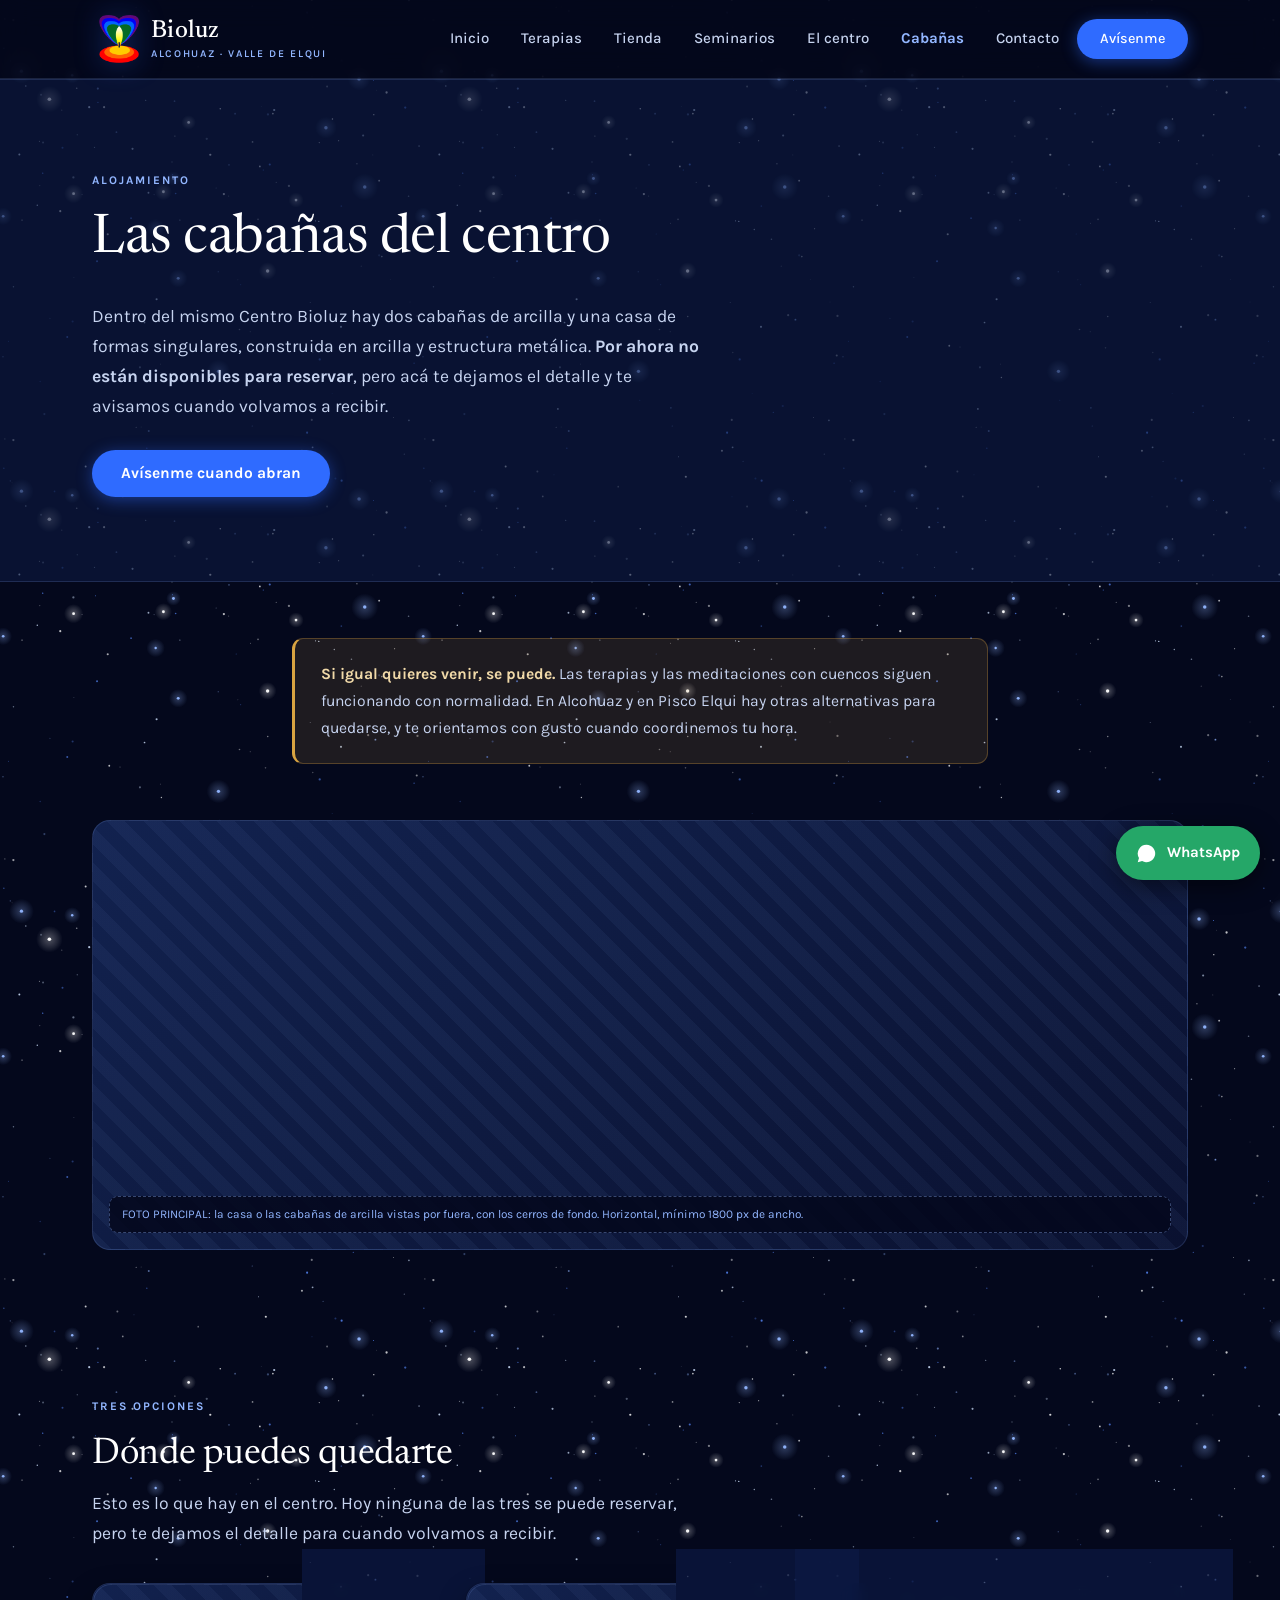
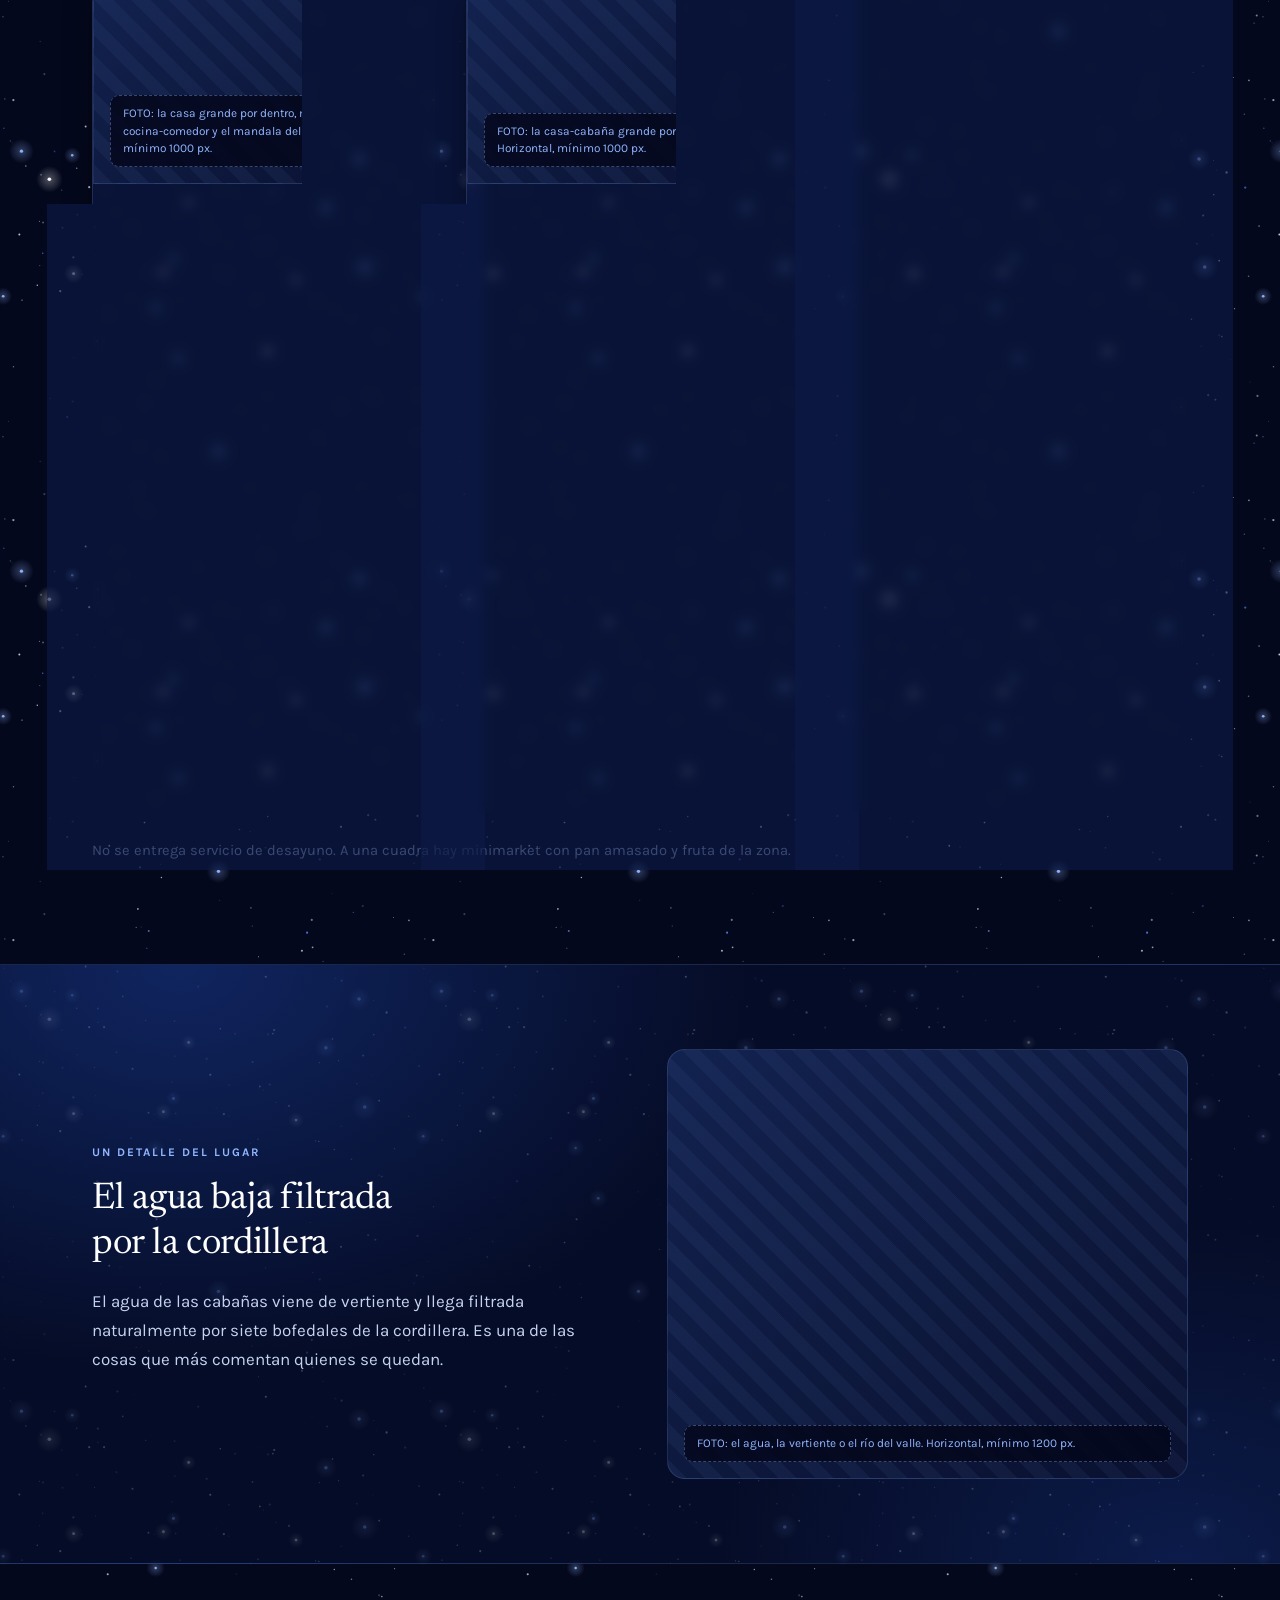
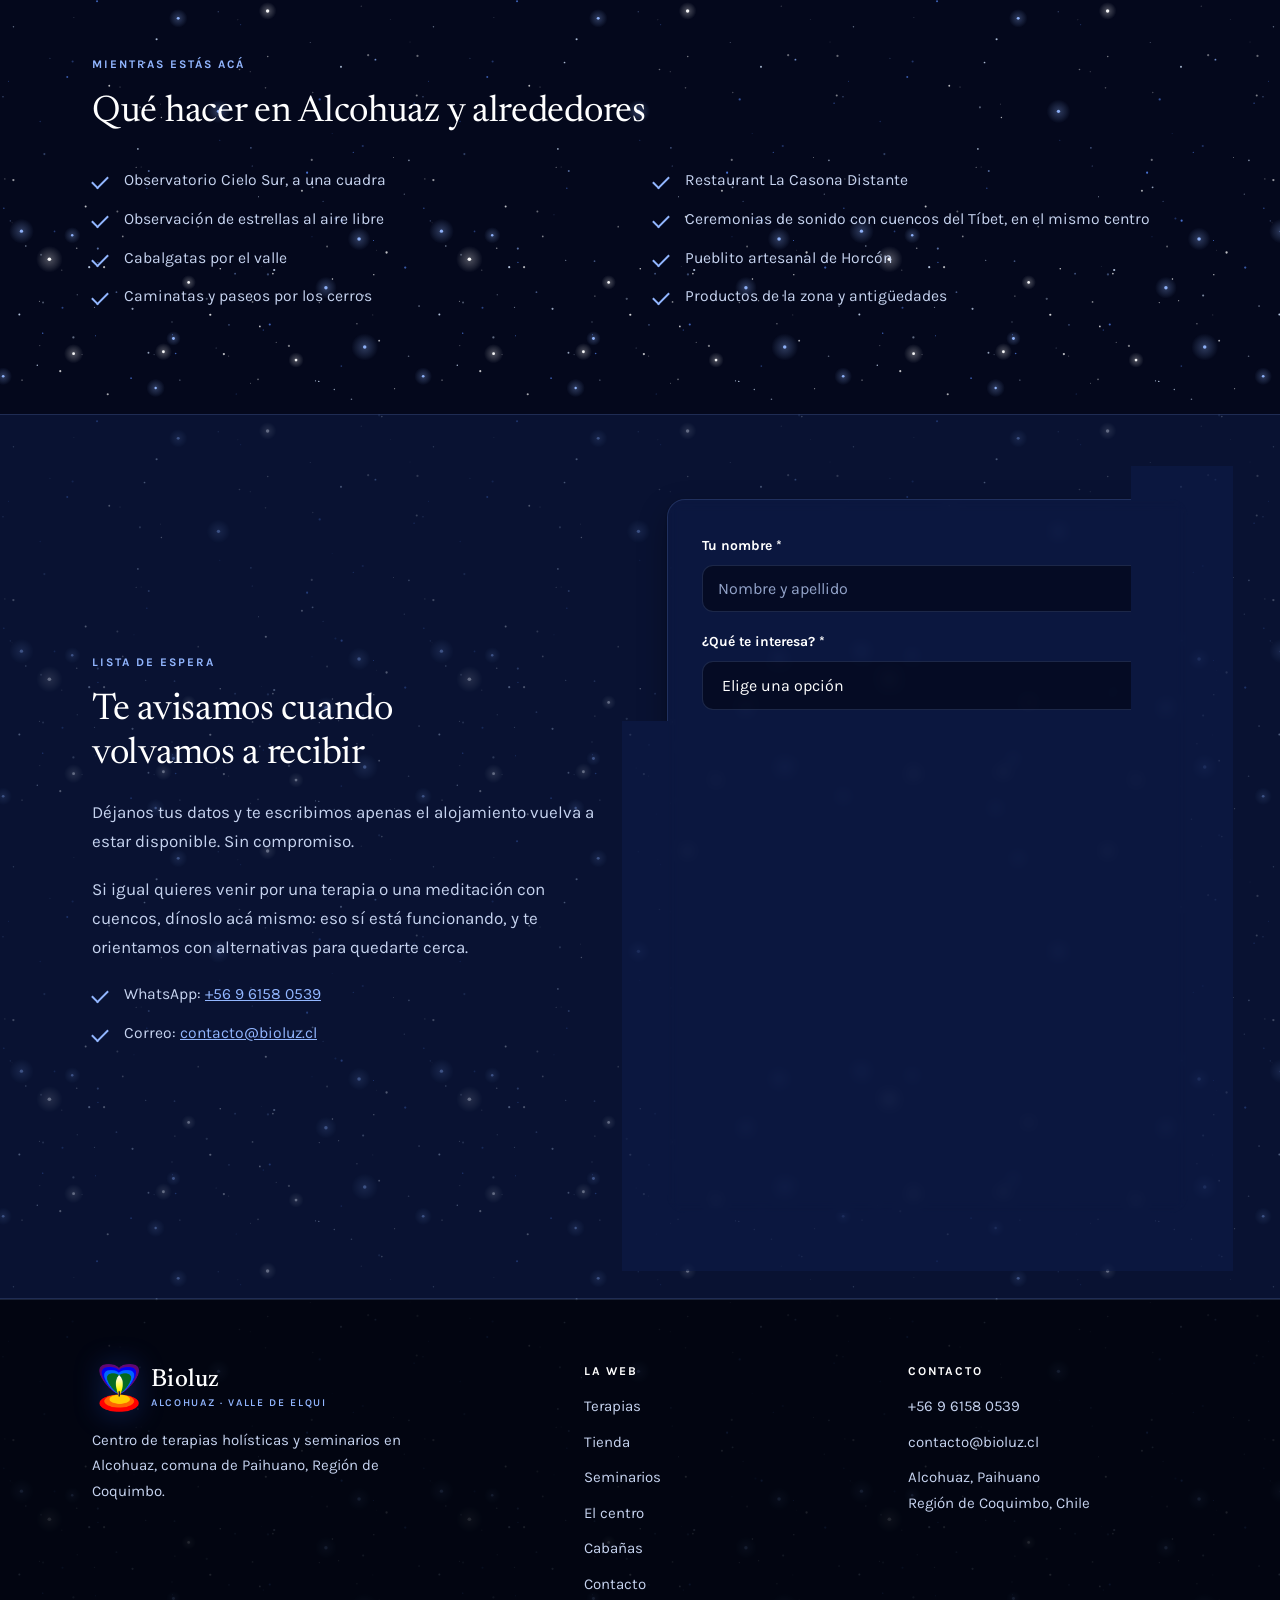
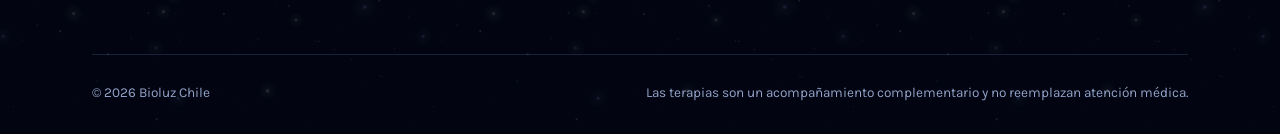
==== commit dd1a93e7: "Agrega el logo en la cabecera, el pie y la pestaña del navegador El archivo original venía en JPEG c" ====
--- a/cabanas.html
+++ b/cabanas.html
@@ -9,14 +9,19 @@
 <link rel="preconnect" href="https://fonts.gstatic.com" crossorigin>
 <link href="https://fonts.googleapis.com/css2?family=Karla:wght@400;500;600;700&family=Newsreader:opsz,wght@6..72,400;6..72,500&display=swap" rel="stylesheet">
 <link rel="stylesheet" href="assets/css/estilos.css">
+<link rel="icon" type="image/png" href="assets/img/favicon.png">
+<link rel="apple-touch-icon" href="assets/img/logo-marca.png">
 </head>
 <body class="borrador">
 
 <header class="cabecera">
   <div class="contenedor cabecera-interior">
     <a class="logo" href="index.html">
-      <span class="logo-nombre">Bioluz</span>
-      <span class="logo-bajada">Alcohuaz · Valle de Elqui</span>
+      <img class="logo-marca" src="assets/img/logo-marca.png" alt="" width="320" height="326">
+      <span class="logo-texto">
+        <span class="logo-nombre">Bioluz</span>
+        <span class="logo-bajada">Alcohuaz · Valle de Elqui</span>
+      </span>
     </a>
     <button class="boton-menu" aria-label="Abrir menú" aria-expanded="false">
       <svg viewBox="0 0 24 24" fill="none" stroke="currentColor" stroke-width="2" stroke-linecap="round">
@@ -256,9 +261,12 @@
   <div class="contenedor">
     <div class="pie-rejilla">
       <div>
-        <a class="logo" href="index.html" style="margin-bottom:16px">
-          <span class="logo-nombre">Bioluz</span>
-          <span class="logo-bajada">Alcohuaz · Valle de Elqui</span>
+        <a class="logo logo-pie" href="index.html">
+          <img class="logo-marca" src="assets/img/logo-marca.png" alt="" width="320" height="326">
+          <span class="logo-texto">
+            <span class="logo-nombre">Bioluz</span>
+            <span class="logo-bajada">Alcohuaz · Valle de Elqui</span>
+          </span>
         </a>
         <p style="max-width:36ch">
           Centro de terapias holísticas y seminarios en Alcohuaz, comuna de
--- a/assets/css/estilos.css
+++ b/assets/css/estilos.css
@@ -149,7 +149,15 @@
   display:flex; align-items:center; justify-content:space-between;
   gap:20px; height:78px;
 }
-.logo{ display:flex; flex-direction:column; text-decoration:none; line-height:1.1; }
+.logo{ display:flex; align-items:center; gap:12px; text-decoration:none; line-height:1.1; }
+.logo-marca{
+  width:auto; height:48px; display:block; flex:none;
+  filter:drop-shadow(0 0 14px rgba(47,107,255,.35));
+  transition:transform .2s ease;
+}
+.logo:hover .logo-marca{ transform:scale(1.06); }
+.logo-texto{ display:flex; flex-direction:column; }
+.logo-pie{ margin-bottom:16px; }
 .logo-nombre{
   font-family:var(--serif); font-size:1.55rem; font-weight:500;
   letter-spacing:.01em; color:var(--tinta);
@@ -566,6 +574,8 @@
 
 @media (max-width: 720px){
   body{ font-size:16px; }
+  .logo{ gap:9px; }
+  .logo-marca{ height:40px; }
   .seccion{ padding:58px 0; }
   .portada{ padding:48px 0 66px; }
   .rejilla-2,.rejilla-3,.rejilla-4{ grid-template-columns:1fr; }
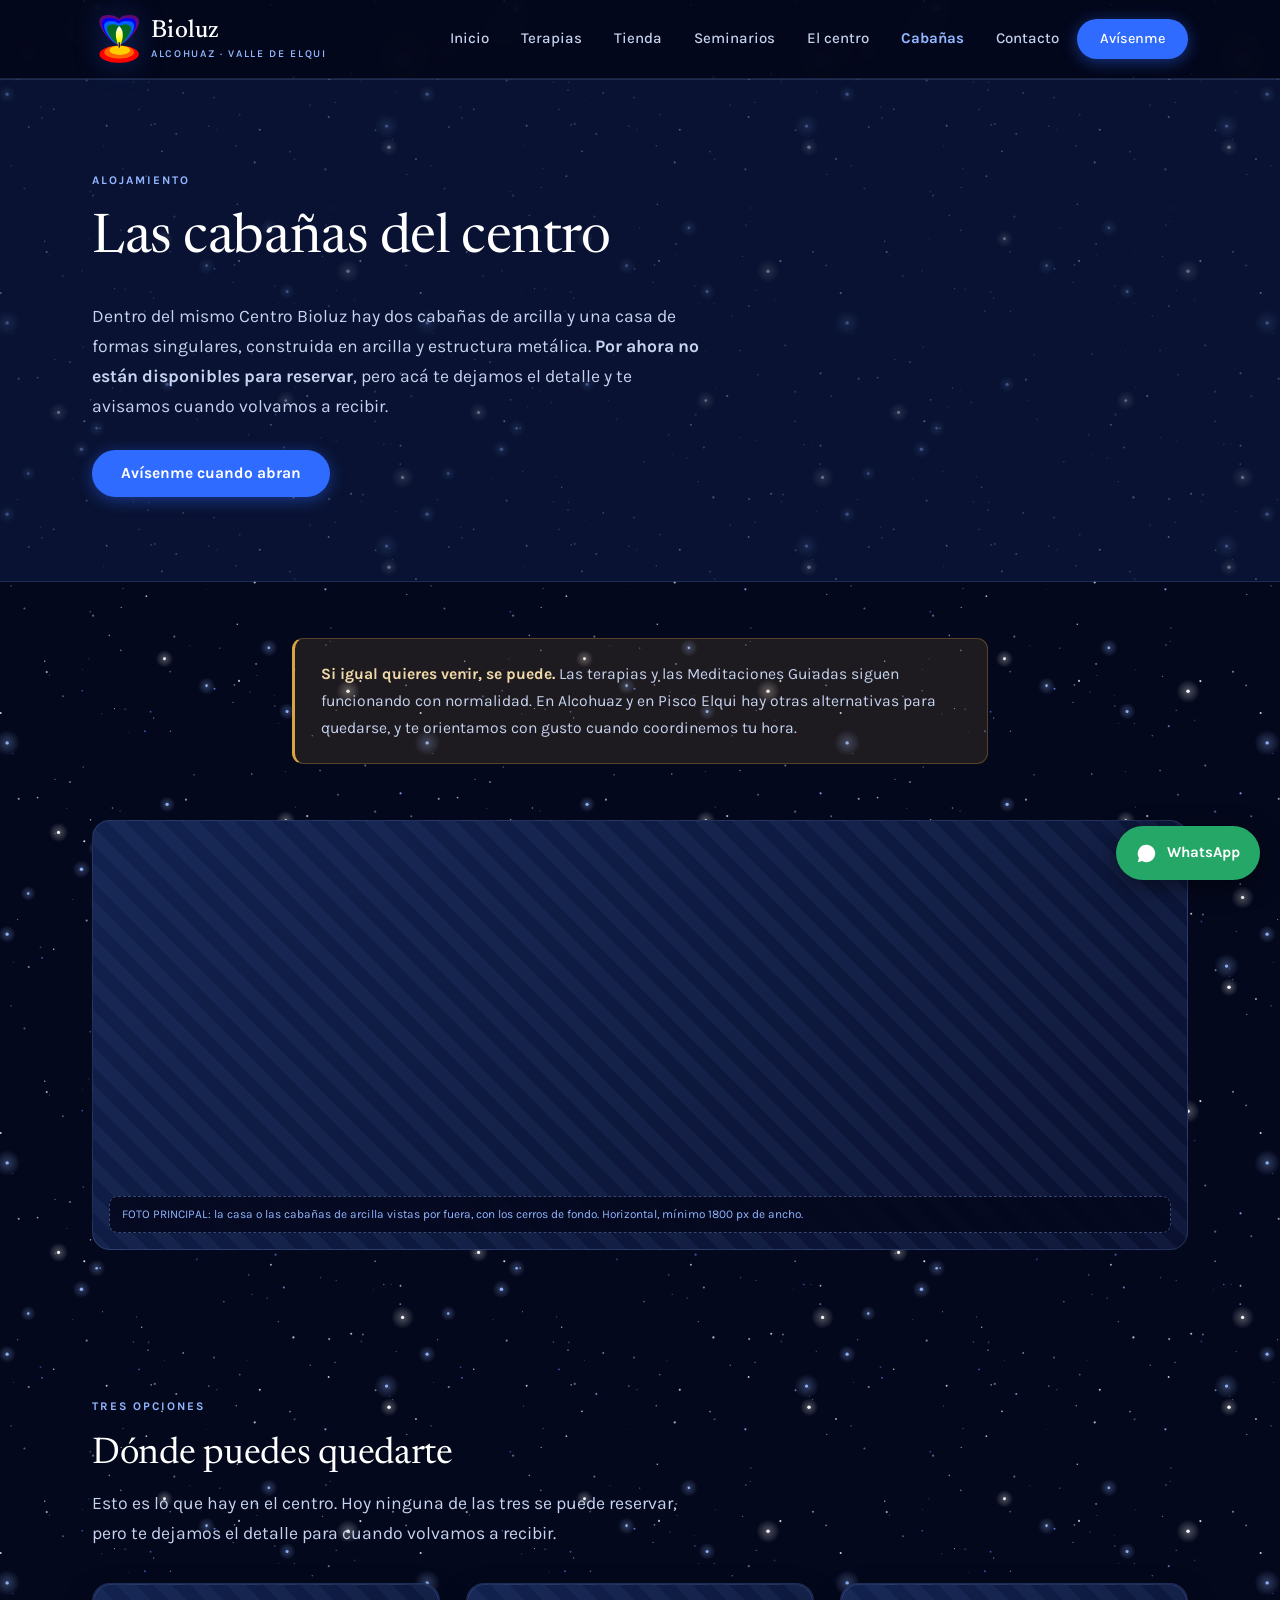
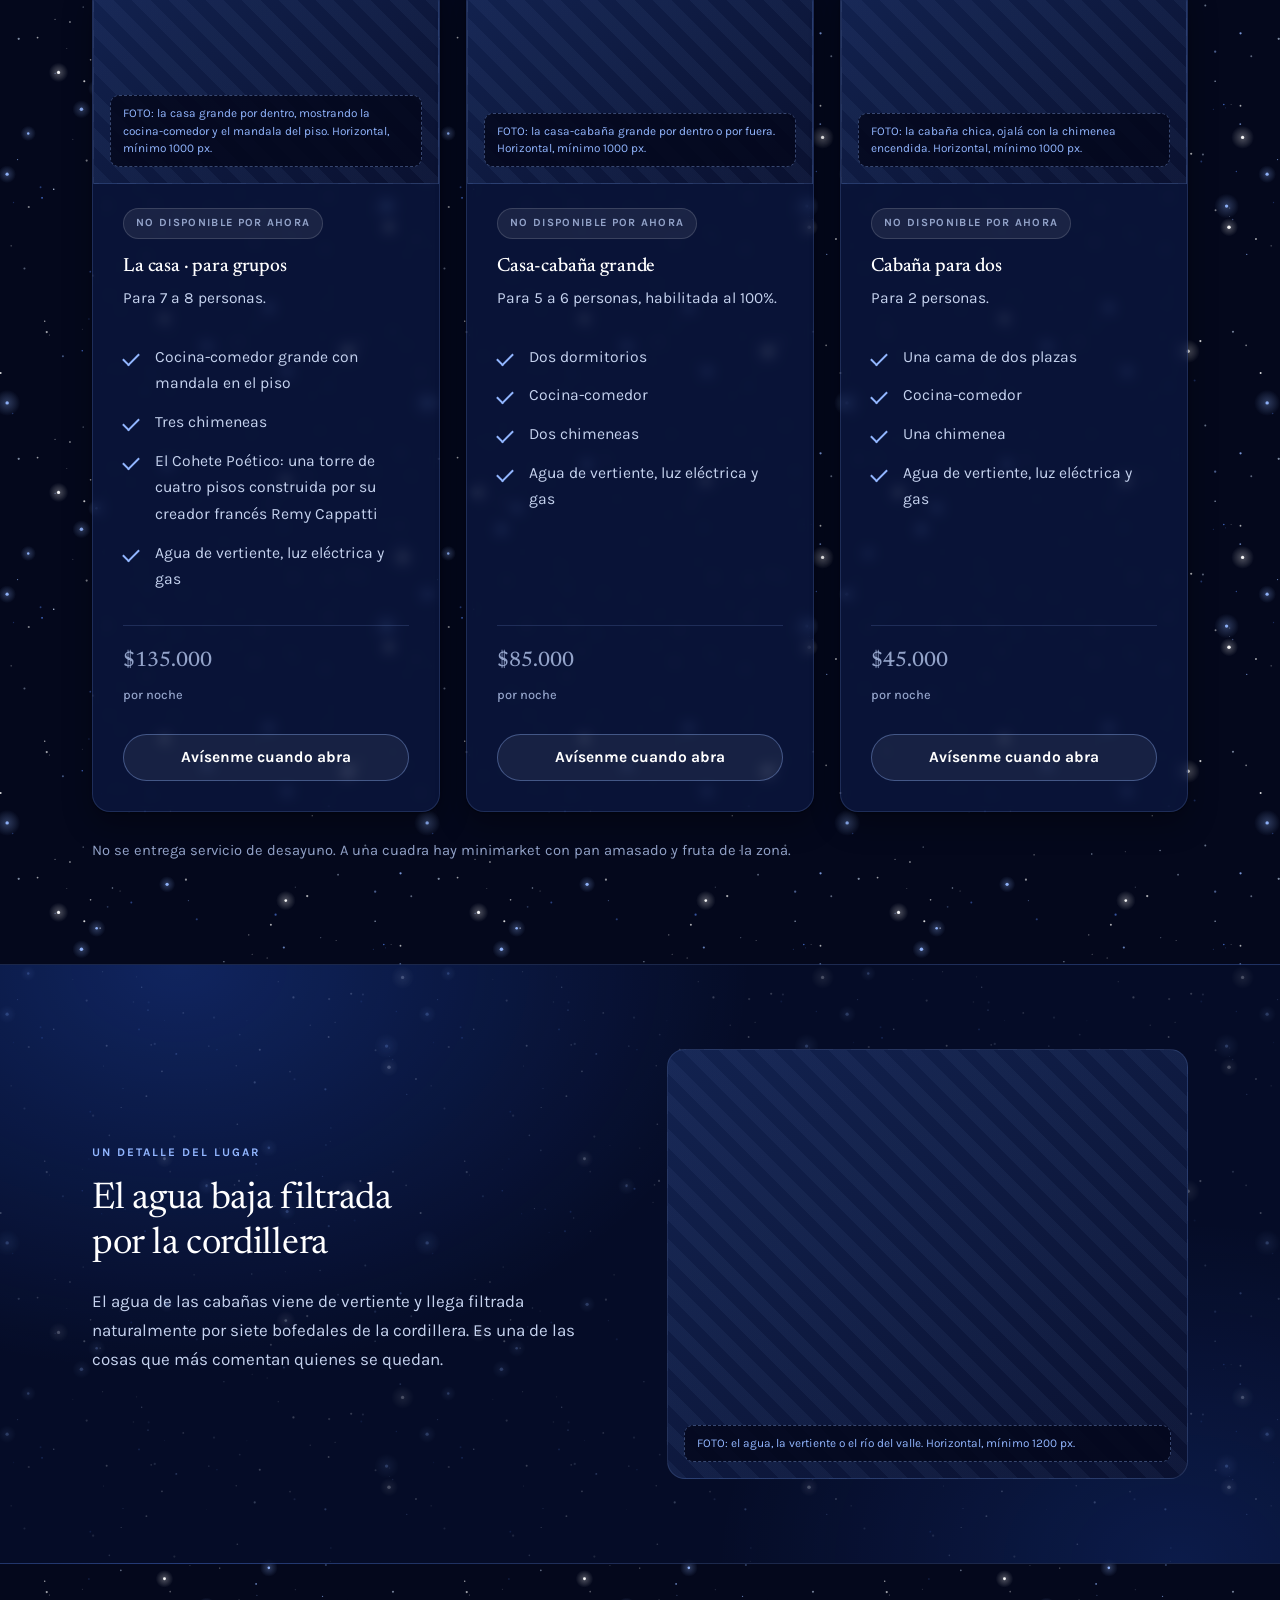
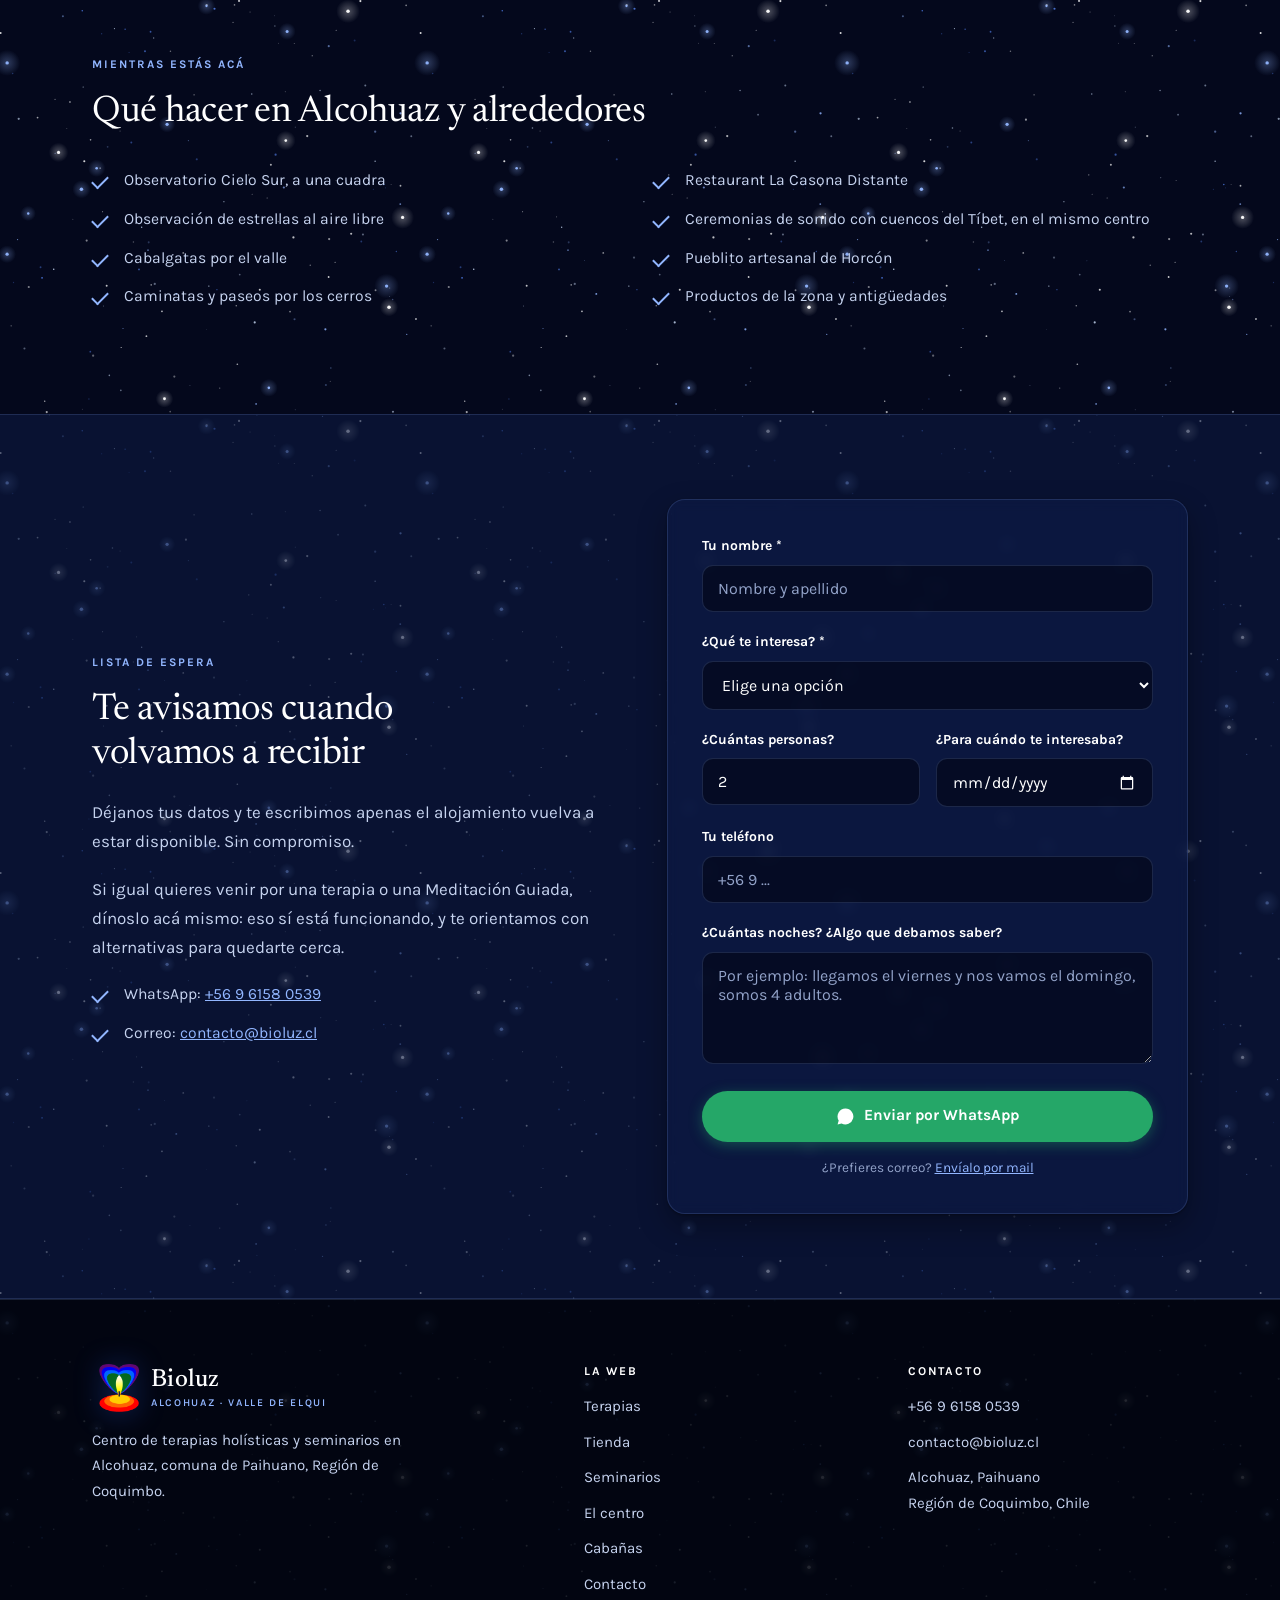
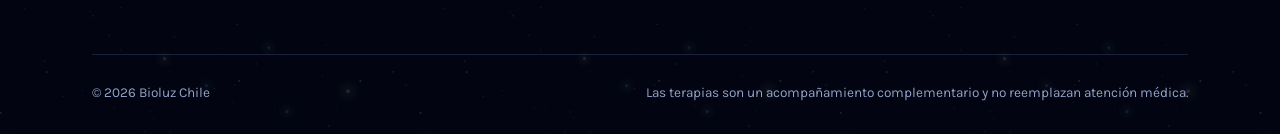
==== commit 474a730b: "Usa los nombres de las terapias tal como los pidió Guillermo Van con mayúsculas, como nombre propio:" ====
--- a/cabanas.html
+++ b/cabanas.html
@@ -63,7 +63,7 @@
     <div class="aviso-atencion">
       <p>
         <strong>Si igual quieres venir, se puede.</strong>
-        Las terapias y las meditaciones con cuencos siguen funcionando con
+        Las terapias y las Meditaciones Guiadas siguen funcionando con
         normalidad. En Alcohuaz y en Pisco Elqui hay otras alternativas para
         quedarse, y te orientamos con gusto cuando coordinemos tu hora.
       </p>
@@ -199,7 +199,7 @@
         disponible. Sin compromiso.
       </p>
       <p>
-        Si igual quieres venir por una terapia o una meditación con cuencos,
+        Si igual quieres venir por una terapia o una Meditación Guiada,
         dínoslo acá mismo: eso sí está funcionando, y te orientamos con
         alternativas para quedarte cerca.
       </p>
--- a/assets/css/estilos.css
+++ b/assets/css/estilos.css
@@ -111,6 +111,13 @@
 }
 
 .intro{ font-size:1.1rem; color:var(--texto); max-width:62ch; }
+
+/* Bajada de un título: el nombre técnico o el detalle que va debajo del h2 */
+.subtitulo{
+  font-family:var(--sans); font-size:1rem; font-weight:600;
+  color:var(--azul-claro); max-width:48ch;
+  margin:-.35em 0 1.15em;
+}
 
 .etiqueta{
   display:inline-block; font-family:var(--sans); font-size:.73rem; font-weight:700;
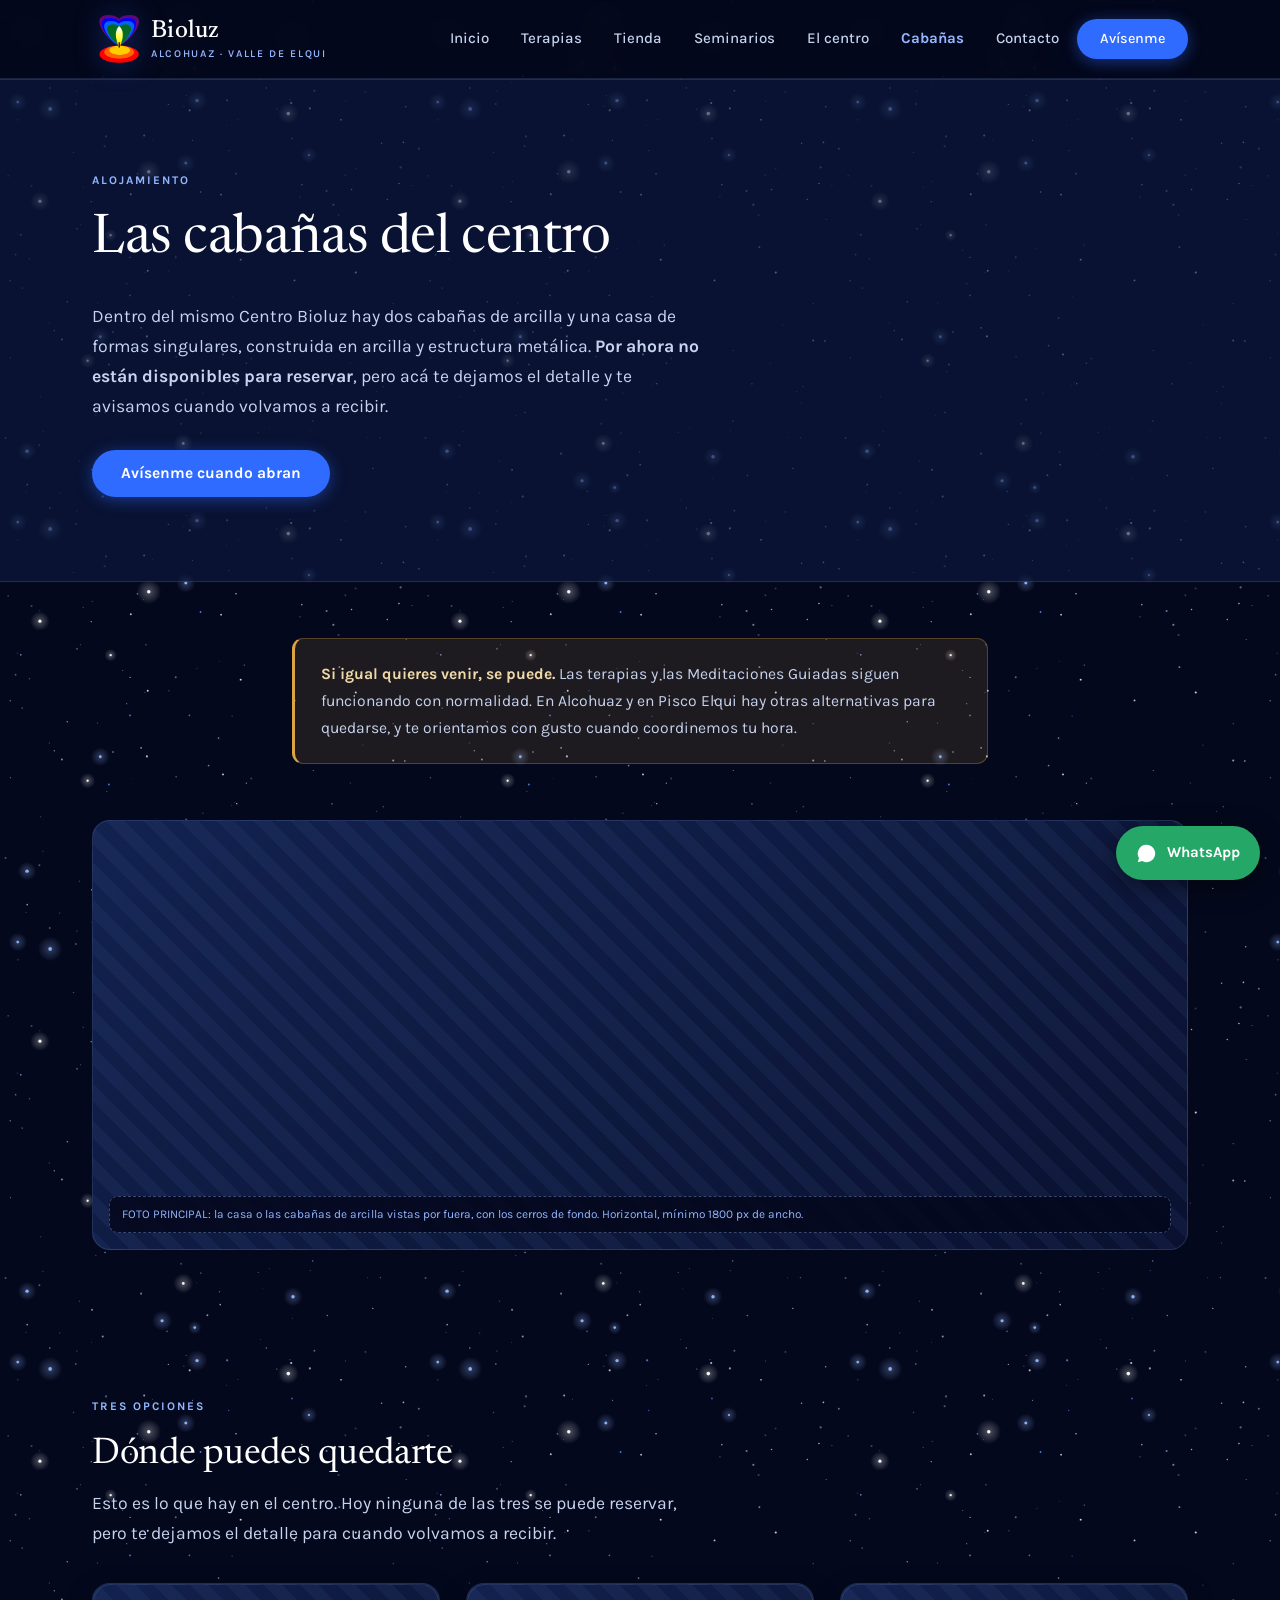
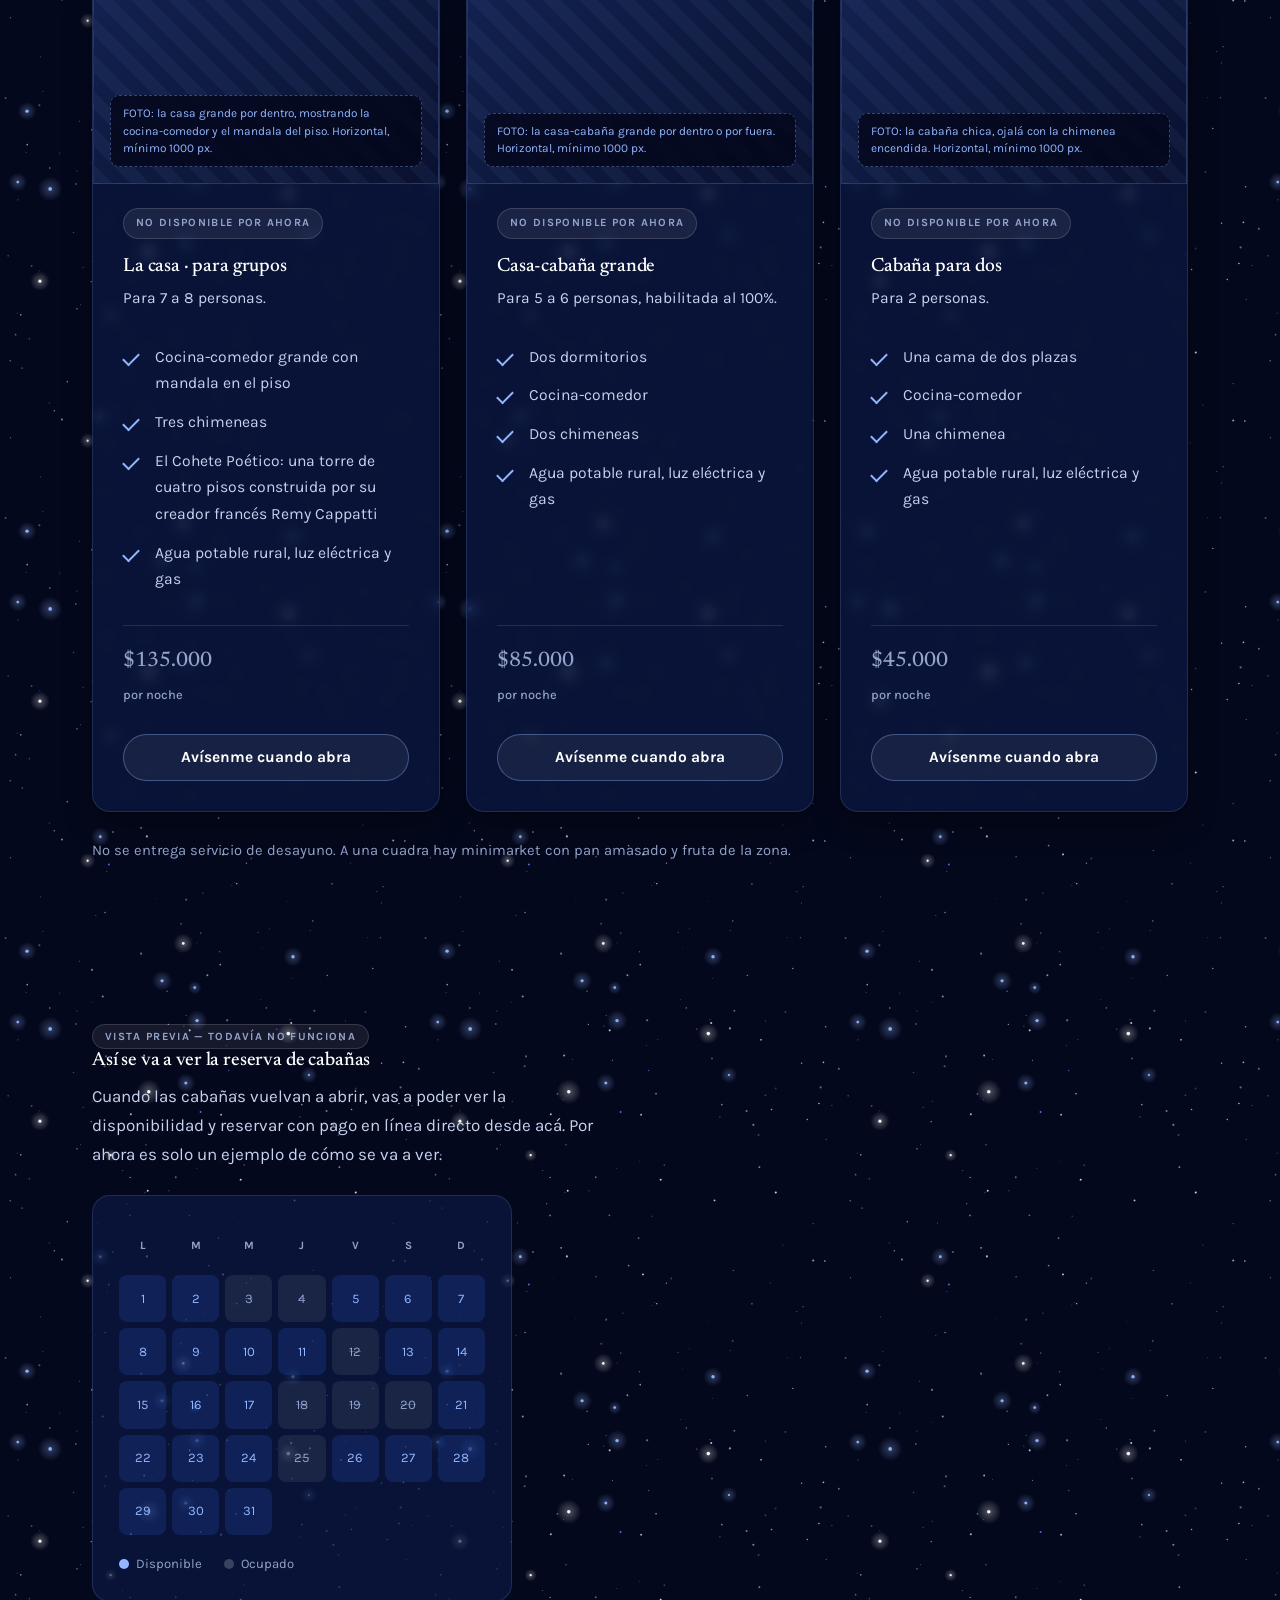
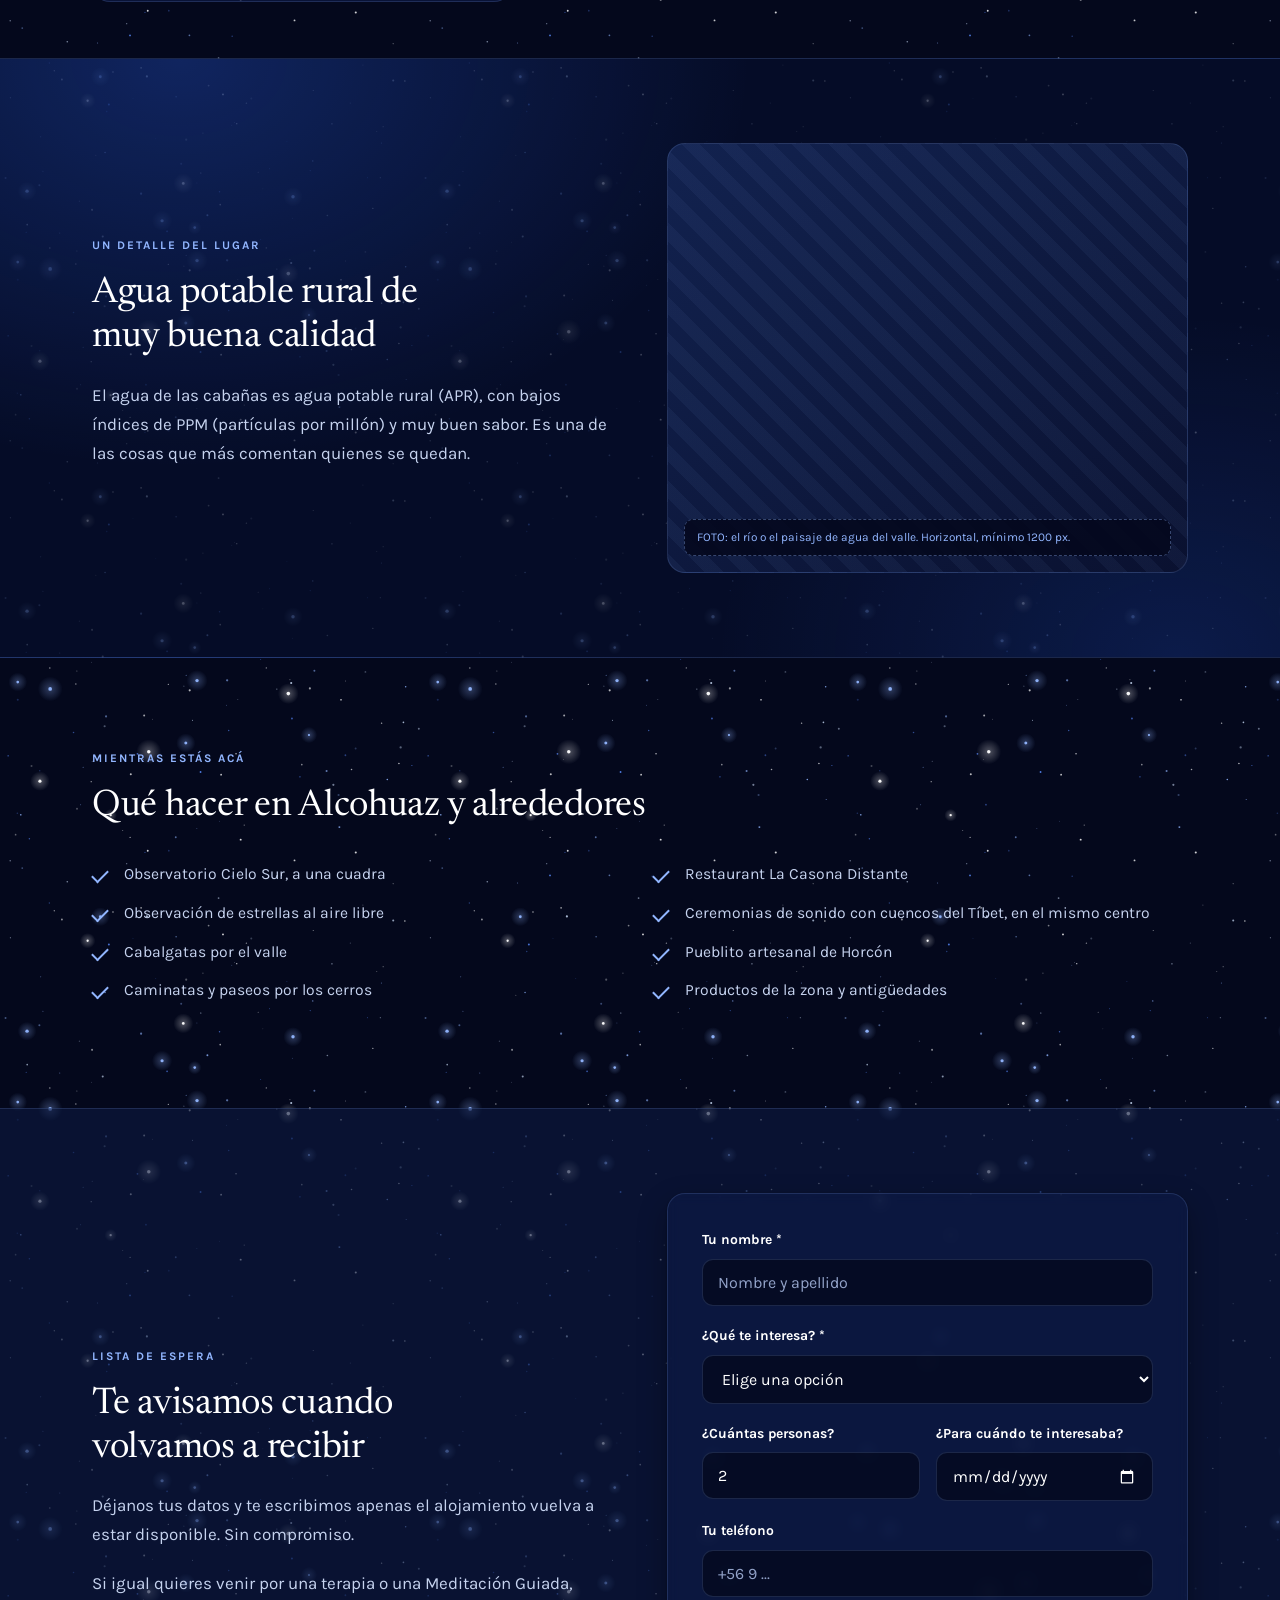
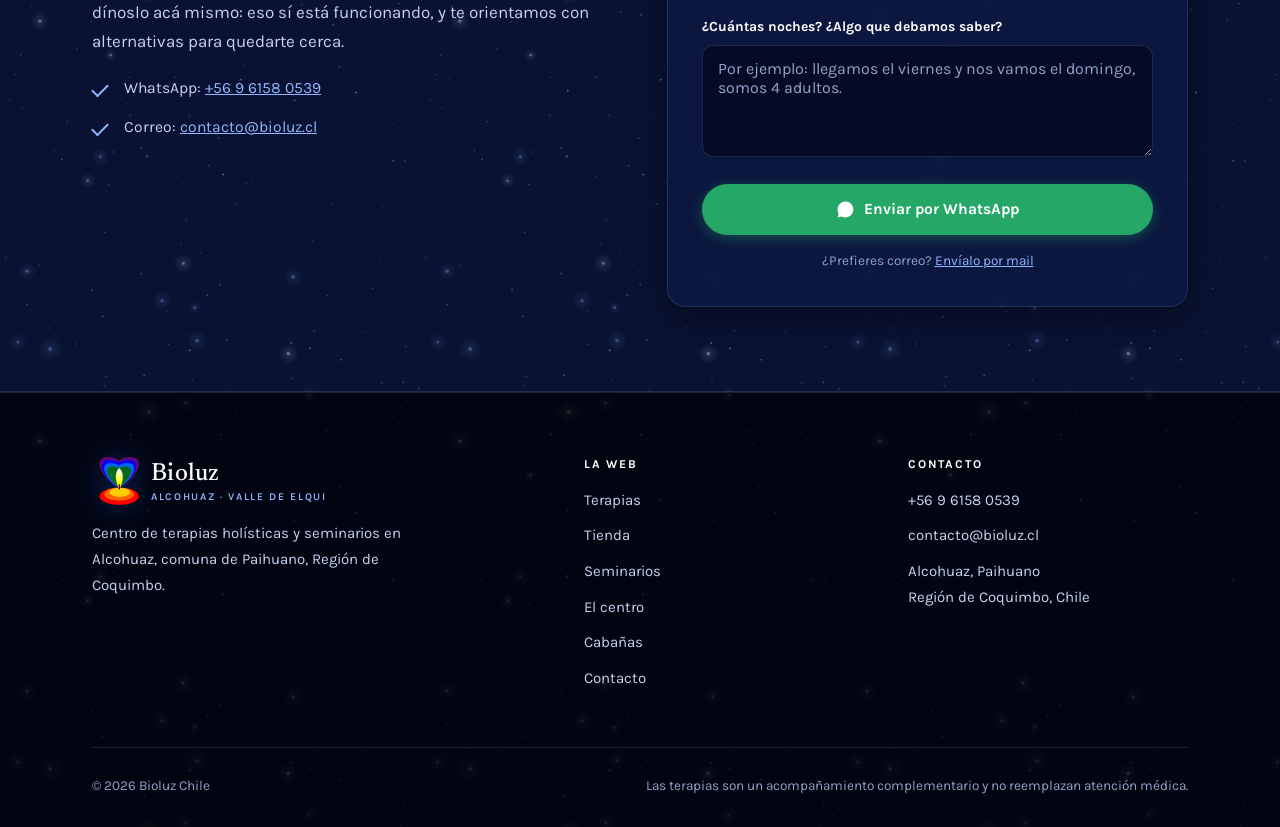
==== commit 32c3778c: "Agrega mapa de ubicación, cambia agua de vertiente a APR, y maqueta de calendario en cabañas - conta" ====
--- a/cabanas.html
+++ b/cabanas.html
@@ -95,7 +95,7 @@
           <li>Cocina-comedor grande con mandala en el piso</li>
           <li>Tres chimeneas</li>
           <li>El Cohete Poético: una torre de cuatro pisos construida por su creador francés Remy Cappatti</li>
-          <li>Agua de vertiente, luz eléctrica y gas</li>
+          <li>Agua potable rural, luz eléctrica y gas</li>
         </ul>
         <div class="precio">$135.000<span>por noche</span></div>
         <div class="grupo-botones">
@@ -112,7 +112,7 @@
           <li>Dos dormitorios</li>
           <li>Cocina-comedor</li>
           <li>Dos chimeneas</li>
-          <li>Agua de vertiente, luz eléctrica y gas</li>
+          <li>Agua potable rural, luz eléctrica y gas</li>
         </ul>
         <div class="precio">$85.000<span>por noche</span></div>
         <div class="grupo-botones">
@@ -129,7 +129,7 @@
           <li>Una cama de dos plazas</li>
           <li>Cocina-comedor</li>
           <li>Una chimenea</li>
-          <li>Agua de vertiente, luz eléctrica y gas</li>
+          <li>Agua potable rural, luz eléctrica y gas</li>
         </ul>
         <div class="precio">$45.000<span>por noche</span></div>
         <div class="grupo-botones">
@@ -143,6 +143,74 @@
       No se entrega servicio de desayuno. A una cuadra hay minimarket con pan
       amasado y fruta de la zona.
     </p>
+  </div>
+</section>
+
+<!-- ===================== CALENDARIO (vista previa, todavía no funciona) ===================== -->
+<section class="seccion-compacta">
+  <div class="contenedor">
+    <span class="cinta cinta-apagada">Vista previa — todavía no funciona</span>
+    <h3 style="margin-bottom:10px">Así se va a ver la reserva de cabañas</h3>
+    <p style="max-width:52ch; margin-bottom:26px; color:var(--texto)">
+      Cuando las cabañas vuelvan a abrir, vas a poder ver la disponibilidad
+      y reservar con pago en línea directo desde acá. Por ahora es solo un
+      ejemplo de cómo se va a ver.
+    </p>
+    <div class="calendario-maqueta" aria-hidden="true">
+      <div class="calendario-grilla">
+        <span class="calendario-dia calendario-nombre">L</span>
+        <span class="calendario-dia calendario-nombre">M</span>
+        <span class="calendario-dia calendario-nombre">M</span>
+        <span class="calendario-dia calendario-nombre">J</span>
+        <span class="calendario-dia calendario-nombre">V</span>
+        <span class="calendario-dia calendario-nombre">S</span>
+        <span class="calendario-dia calendario-nombre">D</span>
+
+        <span class="calendario-dia calendario-dia-libre">1</span>
+        <span class="calendario-dia calendario-dia-libre">2</span>
+        <span class="calendario-dia calendario-dia-ocupado">3</span>
+        <span class="calendario-dia calendario-dia-ocupado">4</span>
+        <span class="calendario-dia calendario-dia-libre">5</span>
+        <span class="calendario-dia calendario-dia-libre">6</span>
+        <span class="calendario-dia calendario-dia-libre">7</span>
+
+        <span class="calendario-dia calendario-dia-libre">8</span>
+        <span class="calendario-dia calendario-dia-libre">9</span>
+        <span class="calendario-dia calendario-dia-libre">10</span>
+        <span class="calendario-dia calendario-dia-libre">11</span>
+        <span class="calendario-dia calendario-dia-ocupado">12</span>
+        <span class="calendario-dia calendario-dia-libre">13</span>
+        <span class="calendario-dia calendario-dia-libre">14</span>
+
+        <span class="calendario-dia calendario-dia-libre">15</span>
+        <span class="calendario-dia calendario-dia-libre">16</span>
+        <span class="calendario-dia calendario-dia-libre">17</span>
+        <span class="calendario-dia calendario-dia-ocupado">18</span>
+        <span class="calendario-dia calendario-dia-ocupado">19</span>
+        <span class="calendario-dia calendario-dia-ocupado">20</span>
+        <span class="calendario-dia calendario-dia-libre">21</span>
+
+        <span class="calendario-dia calendario-dia-libre">22</span>
+        <span class="calendario-dia calendario-dia-libre">23</span>
+        <span class="calendario-dia calendario-dia-libre">24</span>
+        <span class="calendario-dia calendario-dia-ocupado">25</span>
+        <span class="calendario-dia calendario-dia-libre">26</span>
+        <span class="calendario-dia calendario-dia-libre">27</span>
+        <span class="calendario-dia calendario-dia-libre">28</span>
+
+        <span class="calendario-dia calendario-dia-libre">29</span>
+        <span class="calendario-dia calendario-dia-libre">30</span>
+        <span class="calendario-dia calendario-dia-libre">31</span>
+        <span class="calendario-dia calendario-dia-vacio"></span>
+        <span class="calendario-dia calendario-dia-vacio"></span>
+        <span class="calendario-dia calendario-dia-vacio"></span>
+        <span class="calendario-dia calendario-dia-vacio"></span>
+      </div>
+      <div class="calendario-leyenda">
+        <span><i class="calendario-punto calendario-punto-libre"></i> Disponible</span>
+        <span><i class="calendario-punto calendario-punto-ocupado"></i> Ocupado</span>
+      </div>
+    </div>
   </div>
 </section>
 
@@ -151,14 +219,14 @@
   <div class="contenedor partido">
     <div class="partido-texto">
       <span class="etiqueta">Un detalle del lugar</span>
-      <h2>El agua baja filtrada por la cordillera</h2>
+      <h2>Agua potable rural de muy buena calidad</h2>
       <p>
-        El agua de las cabañas viene de vertiente y llega filtrada
-        naturalmente por siete bofedales de la cordillera. Es una de las
-        cosas que más comentan quienes se quedan.
-      </p>
-    </div>
-    <div class="foto foto-alta" data-foto="FOTO: el agua, la vertiente o el río del valle. Horizontal, mínimo 1200 px."></div>
+        El agua de las cabañas es agua potable rural (APR), con bajos
+        índices de PPM (partículas por millón) y muy buen sabor. Es una de
+        las cosas que más comentan quienes se quedan.
+      </p>
+    </div>
+    <div class="foto foto-alta" data-foto="FOTO: el río o el paisaje de agua del valle. Horizontal, mínimo 1200 px."></div>
   </div>
 </section>
 
--- a/assets/css/estilos.css
+++ b/assets/css/estilos.css
@@ -292,6 +292,125 @@
 /* Como ya hay foto de verdad, esta no lleva el cartelito del borrador */
 body.borrador .foto-portada::after{ display:none; }
 
+/* Retrato de Guillermo, en la sección "El fundador" de centro.html.
+   La foto ya viene recortada (assets/img/guillermo.png) desde donde
+   empieza el gorro hasta el cierre del chaleco, así que la proporción
+   queda fija sin importar el ancho de pantalla. */
+.foto-guillermo,
+body.borrador .foto-guillermo{
+  min-height:0;
+  aspect-ratio: 1086 / 1230;
+  background-image:
+    url('../img/guillermo.jpg'),
+    repeating-linear-gradient(45deg, rgba(146,182,255,.05) 0 13px, transparent 13px 26px),
+    linear-gradient(145deg, #12224F 0%, #0A1130 100%);
+  background-position:center;
+}
+body.borrador .foto-guillermo::after{ display:none; }
+
+/* Foto de una sesión de Biofrecuencias, en terapias.html */
+body.borrador .foto-biofrecuencias,
+.foto-biofrecuencias{
+  background-image:
+    url('../img/biofrecuencias.jpg'),
+    repeating-linear-gradient(45deg, rgba(146,182,255,.05) 0 13px, transparent 13px 26px),
+    linear-gradient(145deg, #12224F 0%, #0A1130 100%);
+  background-position:center 30%;
+}
+body.borrador .foto-biofrecuencias::after{ display:none; }
+
+/* Franja con 4 fotos del centro, portada de centro.html */
+body.borrador .foto-centro-fotos,
+.foto-centro-fotos{
+  background-image:
+    url('../img/centro-fotos.jpg'),
+    repeating-linear-gradient(45deg, rgba(146,182,255,.05) 0 13px, transparent 13px 26px),
+    linear-gradient(145deg, #12224F 0%, #0A1130 100%);
+  background-position:center;
+}
+body.borrador .foto-centro-fotos::after{ display:none; }
+
+/* Foto de los cuencos, en Meditaciones Guiadas de terapias.html */
+body.borrador .foto-cuencos-meditacion,
+.foto-cuencos-meditacion{
+  background-image:
+    url('../img/cuencos-meditacion.jpg'),
+    repeating-linear-gradient(45deg, rgba(146,182,255,.05) 0 13px, transparent 13px 26px),
+    linear-gradient(145deg, #12224F 0%, #0A1130 100%);
+  background-position:center 55%;
+}
+body.borrador .foto-cuencos-meditacion::after{ display:none; }
+
+/* Cuadrícula de 4 fotos del domo, en El Templo de las Meditaciones (centro.html) */
+body.borrador .foto-domo-fotos,
+.foto-domo-fotos{
+  background-image:
+    url('../img/domo-fotos.jpg'),
+    repeating-linear-gradient(45deg, rgba(146,182,255,.05) 0 13px, transparent 13px 26px),
+    linear-gradient(145deg, #12224F 0%, #0A1130 100%);
+  background-position:center;
+}
+body.borrador .foto-domo-fotos::after{ display:none; }
+
+/* Foto del valle con cielo limpio, en El entorno (centro.html) */
+body.borrador .foto-cielo-limpio,
+.foto-cielo-limpio{
+  background-image:
+    url('../img/cielo-limpio.jpg'),
+    repeating-linear-gradient(45deg, rgba(146,182,255,.05) 0 13px, transparent 13px 26px),
+    linear-gradient(145deg, #12224F 0%, #0A1130 100%);
+  background-position:center;
+}
+body.borrador .foto-cielo-limpio::after{ display:none; }
+
+/* Fotos del valle, en Dónde estamos (index.html) */
+body.borrador .foto-ultimo-pueblo-1,
+.foto-ultimo-pueblo-1{
+  background-image:
+    url('../img/ultimo-pueblo-1.jpg'),
+    repeating-linear-gradient(45deg, rgba(146,182,255,.05) 0 13px, transparent 13px 26px),
+    linear-gradient(145deg, #12224F 0%, #0A1130 100%);
+  background-position:center;
+}
+body.borrador .foto-ultimo-pueblo-1::after{ display:none; }
+
+body.borrador .foto-ultimo-pueblo-2,
+.foto-ultimo-pueblo-2{
+  background-image:
+    url('../img/ultimo-pueblo-2.jpg'),
+    repeating-linear-gradient(45deg, rgba(146,182,255,.05) 0 13px, transparent 13px 26px),
+    linear-gradient(145deg, #12224F 0%, #0A1130 100%);
+  background-position:center;
+}
+body.borrador .foto-ultimo-pueblo-2::after{ display:none; }
+
+/* ---------- Galería de dos fotos (Ceremonias de cuencos) ---------- */
+.galeria-dos{ display:grid; gap:16px; }
+/* Las dos se recortan arriba a propósito: la del domo hasta donde
+   empiezan las ventanas (con un poco menos de piso al final), y la
+   de las personas hasta antes de la camilla roja del fondo. */
+.galeria-dos .foto{ min-height:0; }
+.foto-meditacion-1,
+body.borrador .foto-meditacion-1{
+  aspect-ratio: 1.6;
+  background-position:center 82%;
+  background-image:
+    url('../img/meditacion-1.jpg'),
+    repeating-linear-gradient(45deg, rgba(146,182,255,.05) 0 13px, transparent 13px 26px),
+    linear-gradient(145deg, #12224F 0%, #0A1130 100%);
+}
+.foto-meditacion-2,
+body.borrador .foto-meditacion-2{
+  aspect-ratio: 1.87;
+  background-position:center bottom;
+  background-image:
+    url('../img/meditacion-2.jpg'),
+    repeating-linear-gradient(45deg, rgba(146,182,255,.05) 0 13px, transparent 13px 26px),
+    linear-gradient(145deg, #12224F 0%, #0A1130 100%);
+}
+body.borrador .foto-meditacion-1::after,
+body.borrador .foto-meditacion-2::after{ display:none; }
+
 /* ---------- Bloque partido (foto + texto) ---------- */
 .partido{
   display:grid; grid-template-columns:1fr 1fr; gap:54px; align-items:center;
@@ -413,6 +532,35 @@
   border-color:rgba(255,255,255,.14);
 }
 .tarjeta-apagada .precio{ color:var(--texto-tenue); }
+
+/* ---------- Maqueta de calendario (vista previa, todavía no funciona) ---------- */
+.calendario-maqueta{
+  background:var(--superficie); border:1px solid var(--borde);
+  border-radius:var(--radio); padding:26px; max-width:420px;
+}
+.calendario-grilla{ display:grid; grid-template-columns:repeat(7,1fr); gap:6px; }
+.calendario-dia{
+  display:flex; align-items:center; justify-content:center;
+  aspect-ratio:1; border-radius:8px; font-size:.82rem; color:var(--texto);
+  background:rgba(255,255,255,.04);
+}
+.calendario-nombre{
+  background:none; color:var(--texto-tenue); font-weight:700; font-size:.7rem;
+  text-transform:uppercase;
+}
+.calendario-dia-vacio{ background:none; }
+.calendario-dia-ocupado{
+  background:rgba(255,255,255,.07); color:var(--texto-tenue);
+  text-decoration:line-through; text-decoration-color:rgba(146,182,255,.3);
+}
+.calendario-dia-libre{ background:var(--azul-tenue); color:var(--azul-claro); }
+.calendario-leyenda{
+  display:flex; gap:22px; margin-top:18px; font-size:.82rem; color:var(--texto-tenue);
+}
+.calendario-leyenda span{ display:inline-flex; align-items:center; gap:7px; }
+.calendario-punto{ width:10px; height:10px; border-radius:50%; display:inline-block; }
+.calendario-punto-libre{ background:var(--azul-claro); }
+.calendario-punto-ocupado{ background:rgba(255,255,255,.2); }
 
 /* ============================================================
    Tienda
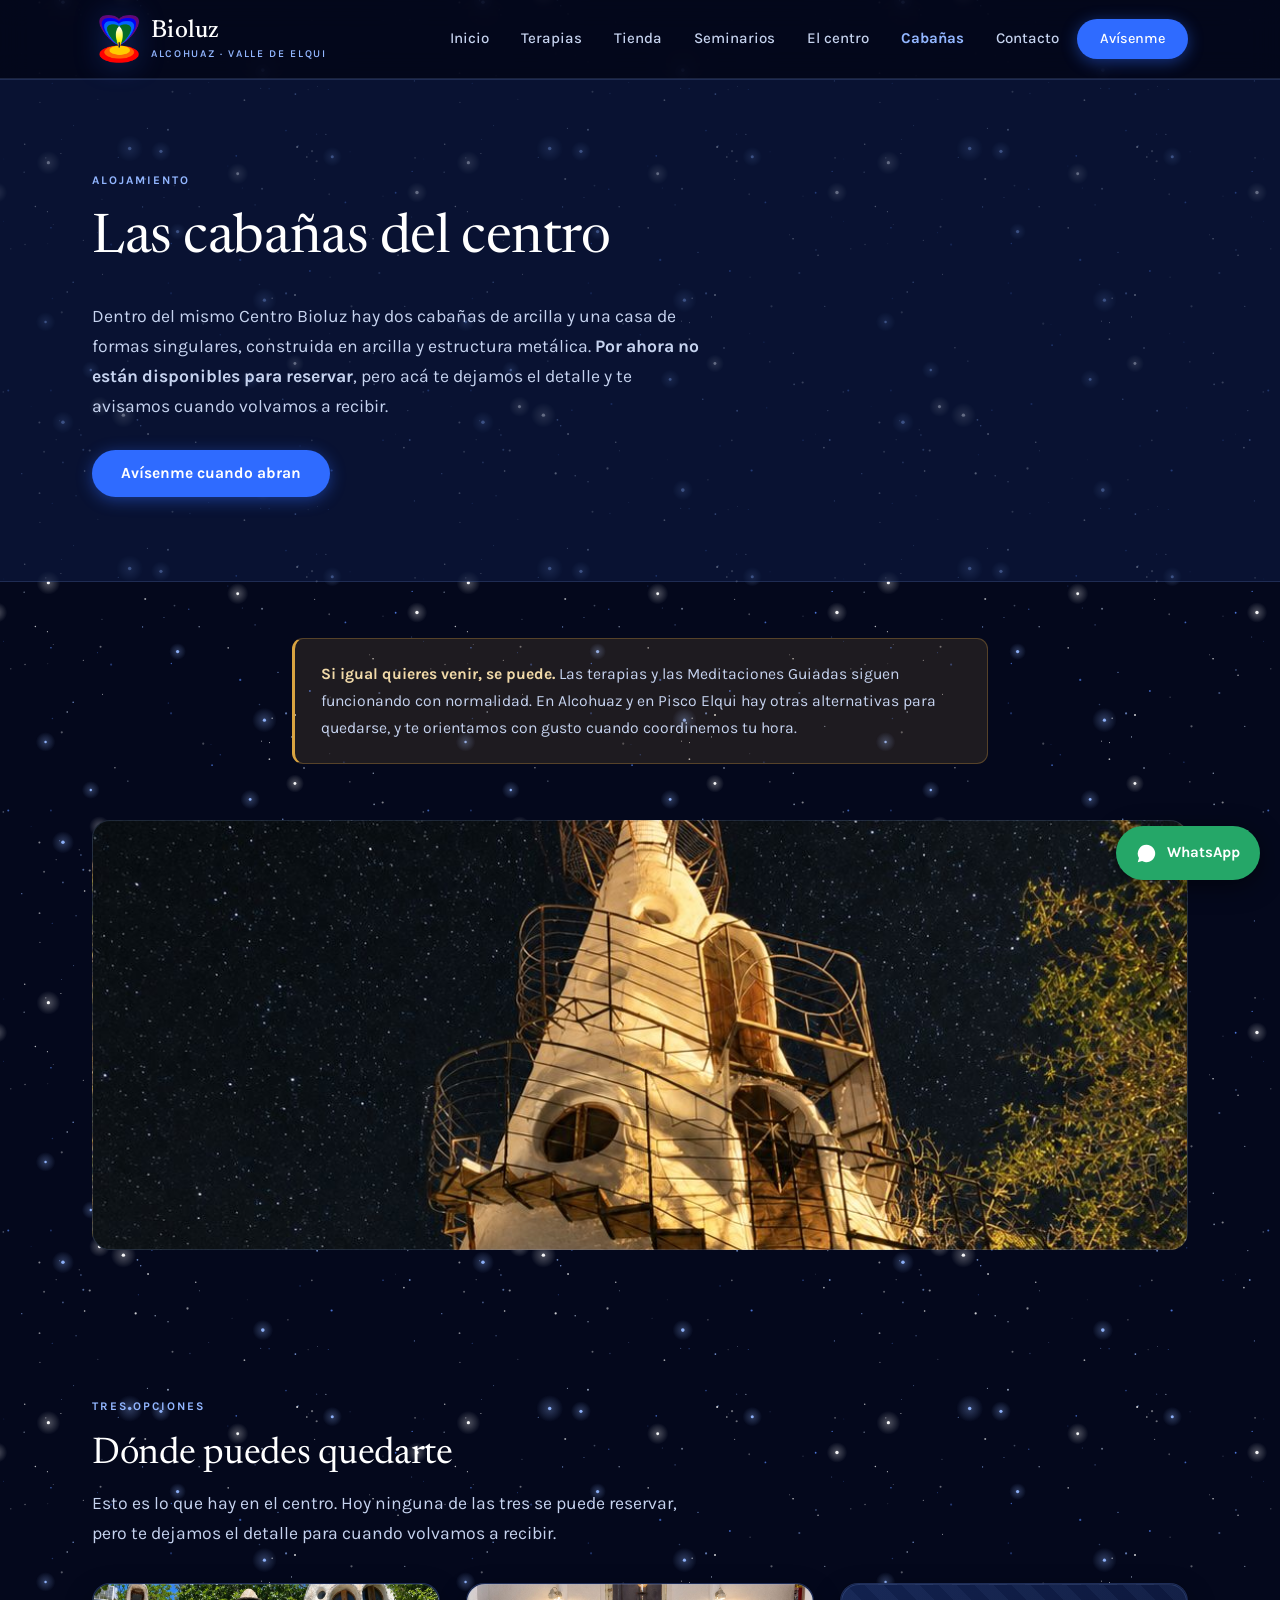
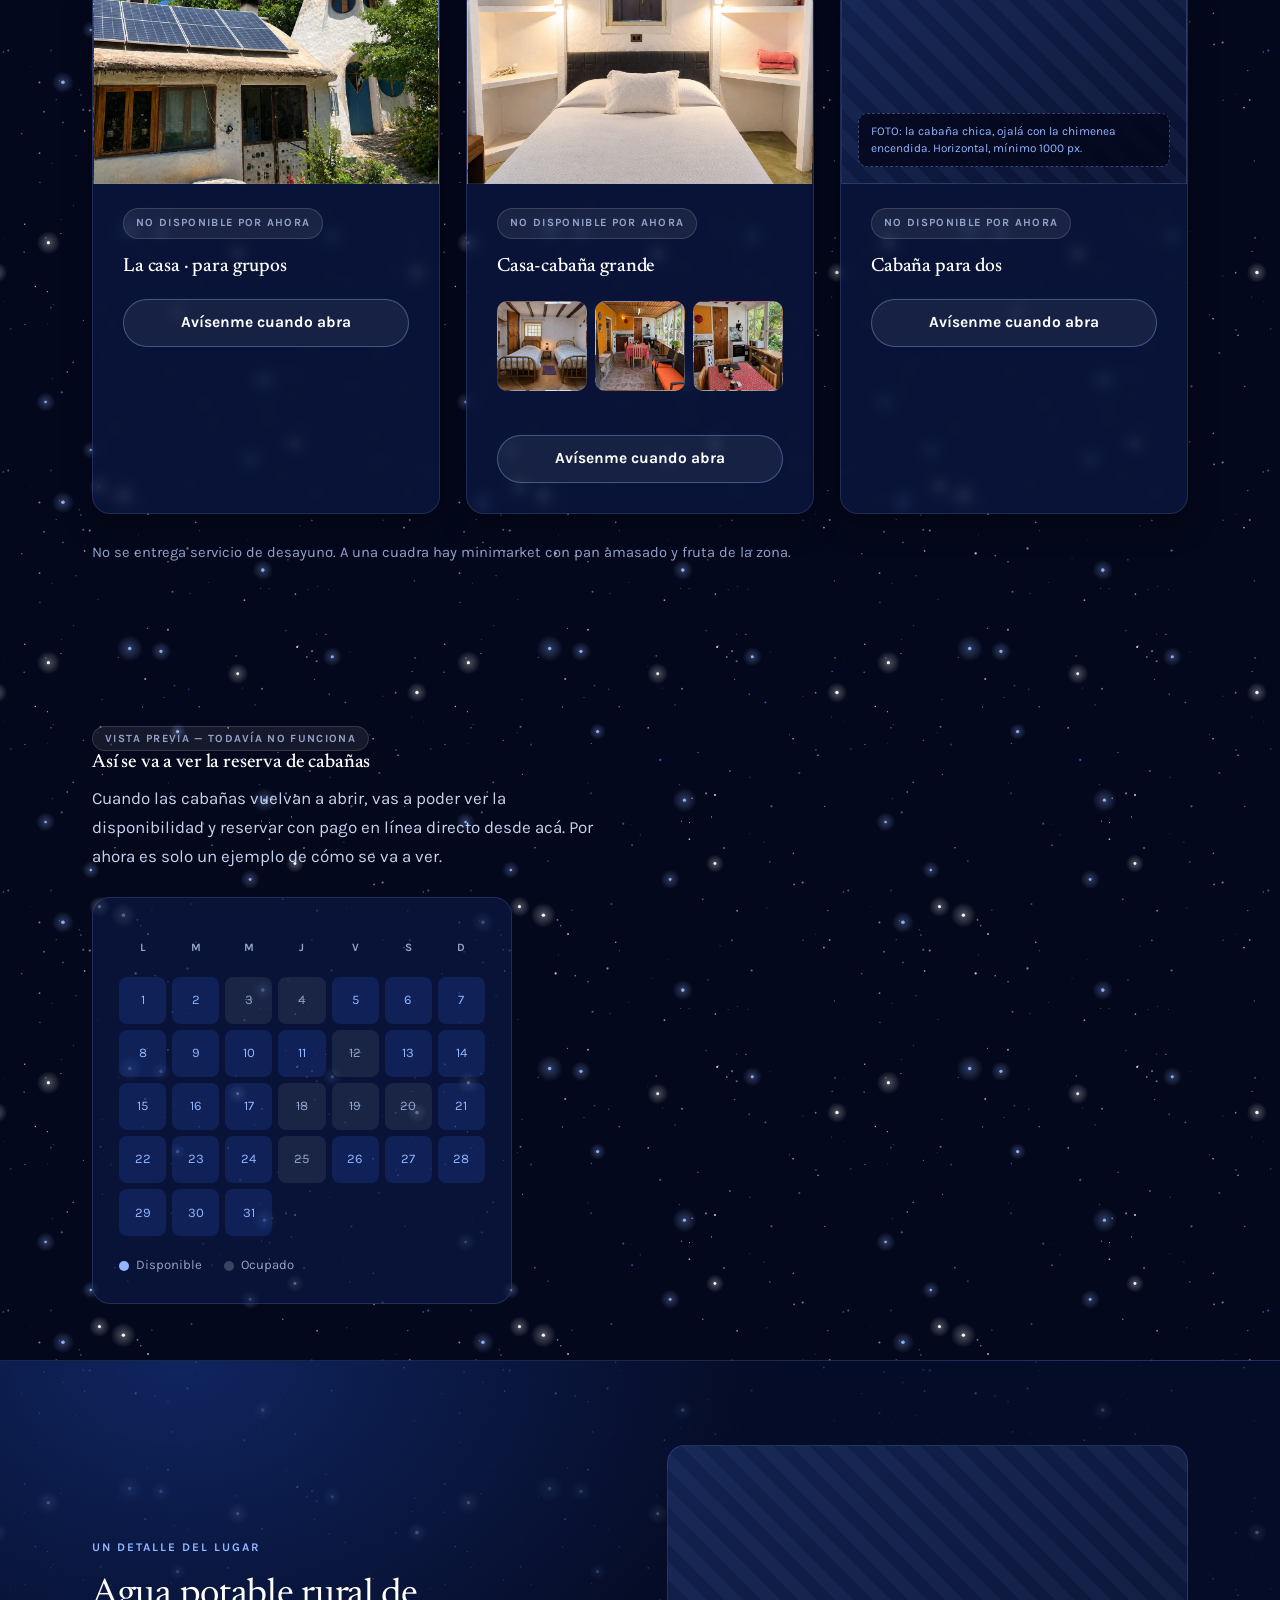
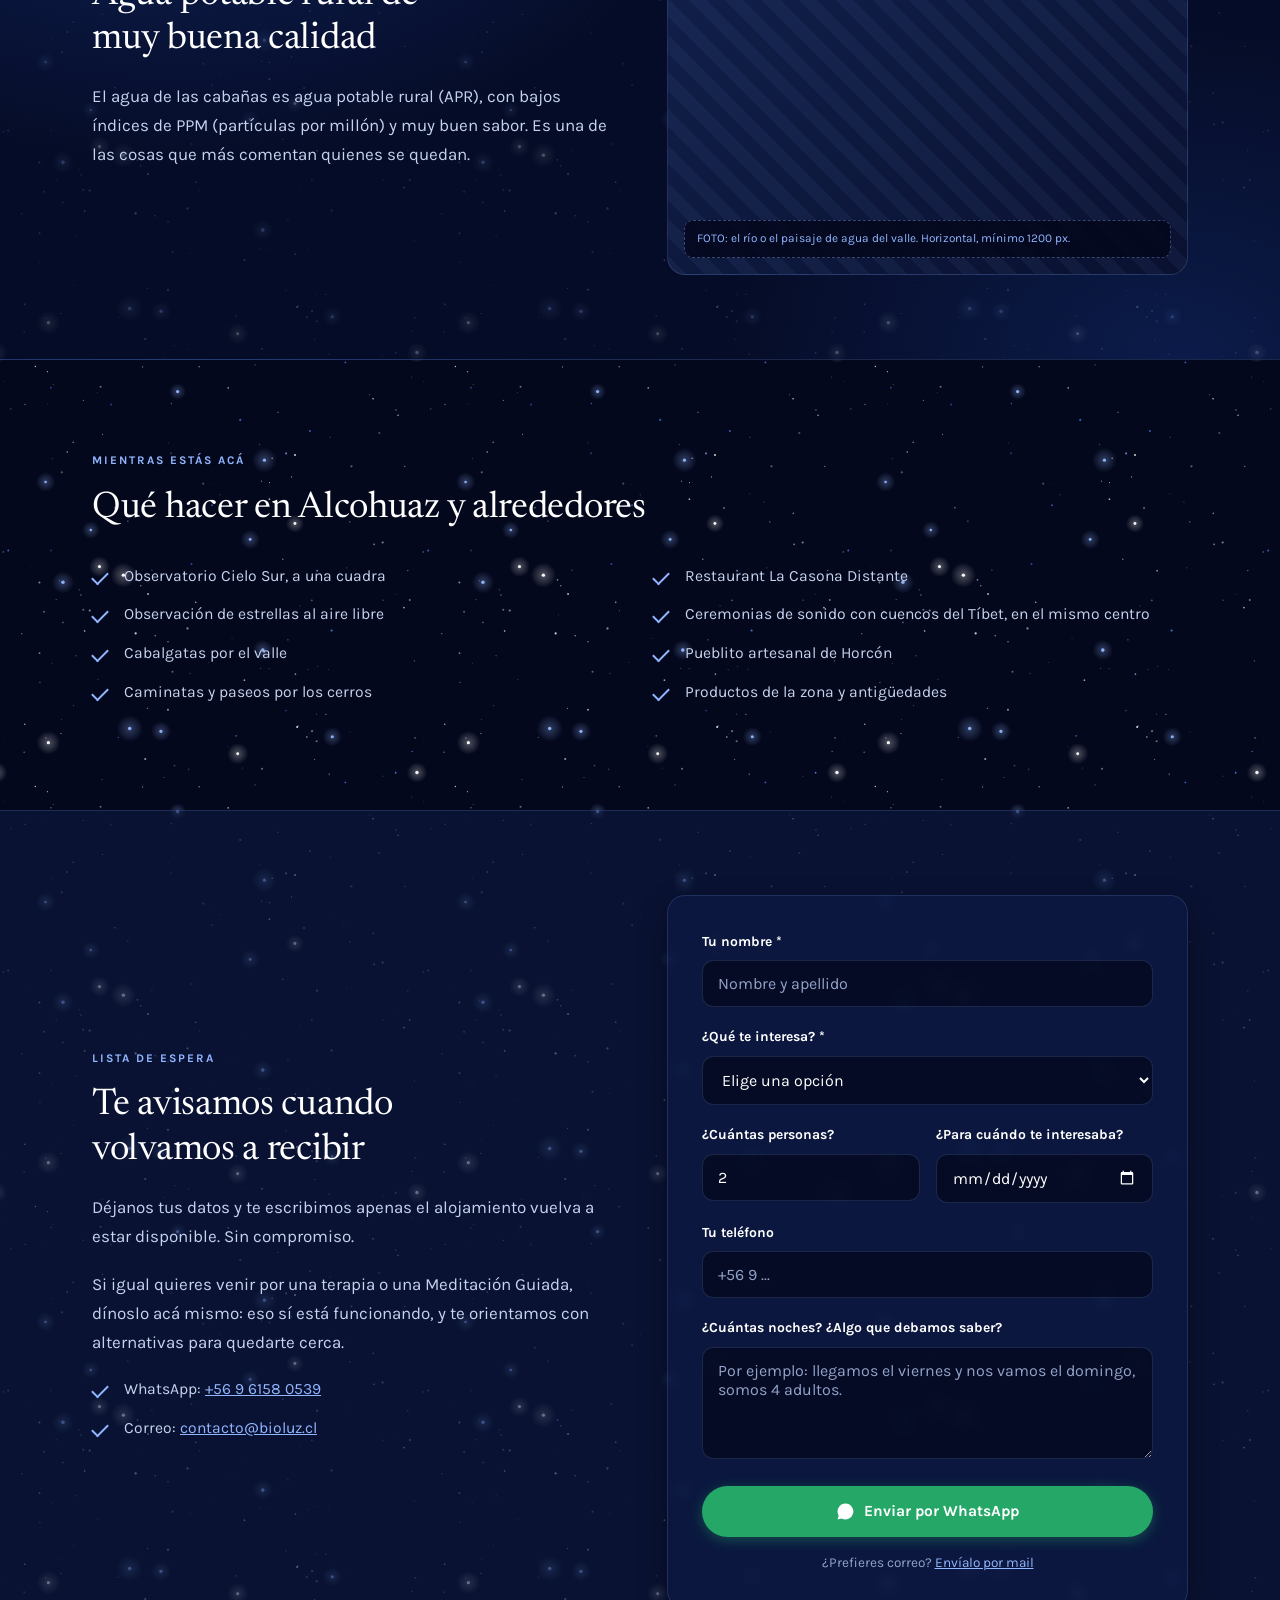
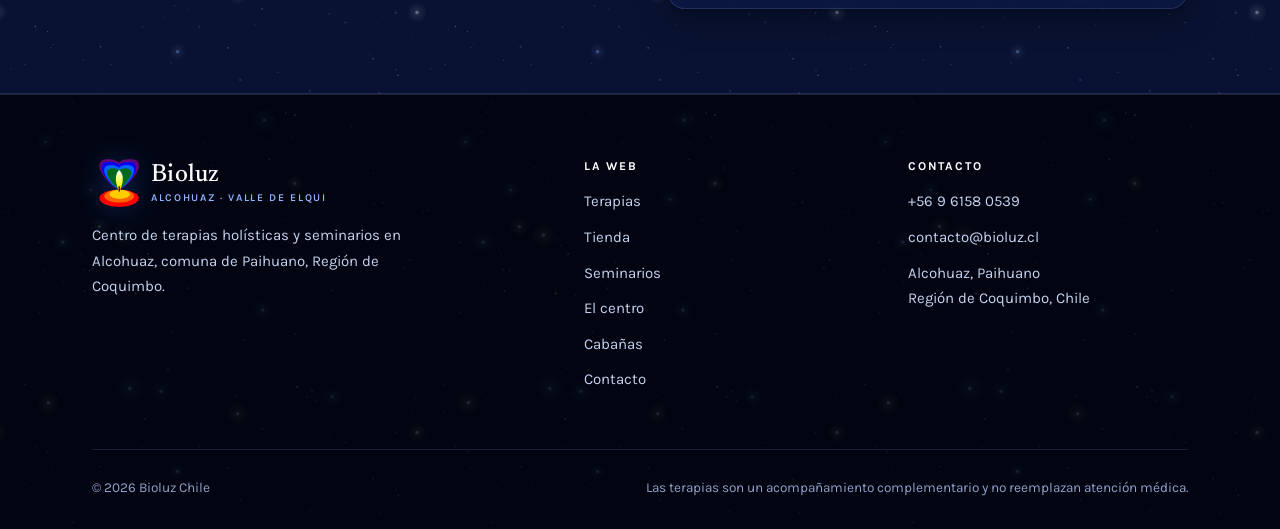
==== commit 65410b77: "Agrega fotos reales a Cabanas, simplifica las fichas y suma zoom a las fotos Las fichas de "La casa"" ====
--- a/cabanas.html
+++ b/cabanas.html
@@ -73,7 +73,7 @@
 
 <section class="seccion-compacta" style="padding-top:0">
   <div class="contenedor">
-    <div class="foto foto-alta" data-foto="FOTO PRINCIPAL: la casa o las cabañas de arcilla vistas por fuera, con los cerros de fondo. Horizontal, mínimo 1800 px de ancho."></div>
+    <div class="foto foto-alta foto-cabana-principal"></div>
   </div>
 </section>
 
@@ -87,34 +87,23 @@
     <div class="rejilla rejilla-3">
 
       <article class="tarjeta tarjeta-apagada">
-        <div class="foto foto-baja" data-foto="FOTO: la casa grande por dentro, mostrando la cocina-comedor y el mandala del piso. Horizontal, mínimo 1000 px." style="margin:-30px -30px 24px; border-radius:18px 18px 0 0"></div>
+        <div class="foto foto-baja foto-cabana-cohete" style="margin:-30px -30px 24px; border-radius:18px 18px 0 0"></div>
         <span class="cinta cinta-apagada">No disponible por ahora</span>
         <h3>La casa · para grupos</h3>
-        <p>Para 7 a 8 personas.</p>
-        <ul class="lista-visto" style="margin-top:14px">
-          <li>Cocina-comedor grande con mandala en el piso</li>
-          <li>Tres chimeneas</li>
-          <li>El Cohete Poético: una torre de cuatro pisos construida por su creador francés Remy Cappatti</li>
-          <li>Agua potable rural, luz eléctrica y gas</li>
-        </ul>
-        <div class="precio">$135.000<span>por noche</span></div>
-        <div class="grupo-botones">
+        <div class="grupo-botones" style="margin-top:14px">
           <a href="#reservar" class="btn btn-secundario btn-ancho">Avísenme cuando abra</a>
         </div>
       </article>
 
       <article class="tarjeta tarjeta-apagada">
-        <div class="foto foto-baja" data-foto="FOTO: la casa-cabaña grande por dentro o por fuera. Horizontal, mínimo 1000 px." style="margin:-30px -30px 24px; border-radius:18px 18px 0 0"></div>
+        <div class="foto foto-baja foto-cabana-grande-1" style="margin:-30px -30px 24px; border-radius:18px 18px 0 0"></div>
         <span class="cinta cinta-apagada">No disponible por ahora</span>
         <h3>Casa-cabaña grande</h3>
-        <p>Para 5 a 6 personas, habilitada al 100%.</p>
-        <ul class="lista-visto" style="margin-top:14px">
-          <li>Dos dormitorios</li>
-          <li>Cocina-comedor</li>
-          <li>Dos chimeneas</li>
-          <li>Agua potable rural, luz eléctrica y gas</li>
-        </ul>
-        <div class="precio">$85.000<span>por noche</span></div>
+        <div class="mini-galeria">
+          <div class="foto foto-cabana-grande-2"></div>
+          <div class="foto foto-cabana-grande-3"></div>
+          <div class="foto foto-cabana-grande-4"></div>
+        </div>
         <div class="grupo-botones">
           <a href="#reservar" class="btn btn-secundario btn-ancho">Avísenme cuando abra</a>
         </div>
@@ -124,15 +113,7 @@
         <div class="foto foto-baja" data-foto="FOTO: la cabaña chica, ojalá con la chimenea encendida. Horizontal, mínimo 1000 px." style="margin:-30px -30px 24px; border-radius:18px 18px 0 0"></div>
         <span class="cinta cinta-apagada">No disponible por ahora</span>
         <h3>Cabaña para dos</h3>
-        <p>Para 2 personas.</p>
-        <ul class="lista-visto" style="margin-top:14px">
-          <li>Una cama de dos plazas</li>
-          <li>Cocina-comedor</li>
-          <li>Una chimenea</li>
-          <li>Agua potable rural, luz eléctrica y gas</li>
-        </ul>
-        <div class="precio">$45.000<span>por noche</span></div>
-        <div class="grupo-botones">
+        <div class="grupo-botones" style="margin-top:14px">
           <a href="#reservar" class="btn btn-secundario btn-ancho">Avísenme cuando abra</a>
         </div>
       </article>
--- a/assets/css/estilos.css
+++ b/assets/css/estilos.css
@@ -330,16 +330,44 @@
 }
 body.borrador .foto-centro-fotos::after{ display:none; }
 
-/* Foto de los cuencos, en Meditaciones Guiadas de terapias.html */
-body.borrador .foto-cuencos-meditacion,
-.foto-cuencos-meditacion{
-  background-image:
-    url('../img/cuencos-meditacion.jpg'),
-    repeating-linear-gradient(45deg, rgba(146,182,255,.05) 0 13px, transparent 13px 26px),
-    linear-gradient(145deg, #12224F 0%, #0A1130 100%);
-  background-position:center 55%;
-}
-body.borrador .foto-cuencos-meditacion::after{ display:none; }
+/* Foto de la aplicación de Apiterapia, en terapias.html */
+body.borrador .foto-apiterapia,
+.foto-apiterapia{
+  aspect-ratio: 1024 / 1536;
+  width:80%;
+  margin:0 auto;
+  background-image:
+    url('../img/apiterapia.jpg'),
+    repeating-linear-gradient(45deg, rgba(146,182,255,.05) 0 13px, transparent 13px 26px),
+    linear-gradient(145deg, #12224F 0%, #0A1130 100%);
+  background-position:center;
+}
+body.borrador .foto-apiterapia::after{ display:none; }
+
+/* Foto de la camilla, en Sesión individual de terapias.html */
+body.borrador .foto-camilla,
+.foto-camilla{
+  aspect-ratio: 1084 / 1451;
+  background-image:
+    url('../img/camilla.jpg'),
+    repeating-linear-gradient(45deg, rgba(146,182,255,.05) 0 13px, transparent 13px 26px),
+    linear-gradient(145deg, #12224F 0%, #0A1130 100%);
+  background-position:center;
+}
+body.borrador .foto-camilla::after{ display:none; }
+
+/* Foto de los cuencos y el Gong Atlantic (una sola imagen con las dos
+   fotos juntas), en Meditaciones Guiadas de terapias.html */
+body.borrador .foto-cuencos-y-gong,
+.foto-cuencos-y-gong{
+  aspect-ratio: 1024 / 1536;
+  background-image:
+    url('../img/cuencos-y-gong.jpg'),
+    repeating-linear-gradient(45deg, rgba(146,182,255,.05) 0 13px, transparent 13px 26px),
+    linear-gradient(145deg, #12224F 0%, #0A1130 100%);
+  background-position:center;
+}
+body.borrador .foto-cuencos-y-gong::after{ display:none; }
 
 /* Cuadrícula de 4 fotos del domo, en El Templo de las Meditaciones (centro.html) */
 body.borrador .foto-domo-fotos,
@@ -383,6 +411,90 @@
   background-position:center;
 }
 body.borrador .foto-ultimo-pueblo-2::after{ display:none; }
+
+/* Foto de un seminario en curso, en seminarios.html */
+body.borrador .foto-curso,
+.foto-curso{
+  aspect-ratio: 1254 / 1254;
+  background-image:
+    url('../img/curso.jpg'),
+    repeating-linear-gradient(45deg, rgba(146,182,255,.05) 0 13px, transparent 13px 26px),
+    linear-gradient(145deg, #12224F 0%, #0A1130 100%);
+  background-position:center;
+}
+body.borrador .foto-curso::after{ display:none; }
+
+/* Foto principal de cabanas.html: la torre del Cohete Poético de noche */
+body.borrador .foto-cabana-principal,
+.foto-cabana-principal{
+  background-image:
+    url('../img/cabana-cohete-2.jpg'),
+    repeating-linear-gradient(45deg, rgba(146,182,255,.05) 0 13px, transparent 13px 26px),
+    linear-gradient(145deg, #12224F 0%, #0A1130 100%);
+  background-position:center 30%;
+}
+body.borrador .foto-cabana-principal::after{ display:none; }
+
+/* Foto de "La casa · para grupos" (con el Cohete Poético), en cabanas.html */
+body.borrador .foto-cabana-cohete,
+.foto-cabana-cohete{
+  background-image:
+    url('../img/cabana-cohete-1.jpg'),
+    repeating-linear-gradient(45deg, rgba(146,182,255,.05) 0 13px, transparent 13px 26px),
+    linear-gradient(145deg, #12224F 0%, #0A1130 100%);
+  background-position:center 65%;
+}
+body.borrador .foto-cabana-cohete::after{ display:none; }
+
+/* Fotos de "Casa-cabaña grande", en cabanas.html: una principal y tres
+   chicas en la mini-galería debajo de la descripción */
+body.borrador .foto-cabana-grande-1,
+.foto-cabana-grande-1{
+  background-image:
+    url('../img/cabana-grande-1.jpg'),
+    repeating-linear-gradient(45deg, rgba(146,182,255,.05) 0 13px, transparent 13px 26px),
+    linear-gradient(145deg, #12224F 0%, #0A1130 100%);
+  background-position:center;
+}
+body.borrador .foto-cabana-grande-1::after{ display:none; }
+
+body.borrador .foto-cabana-grande-2,
+.foto-cabana-grande-2{ background-image:url('../img/cabana-grande-2.jpg'); background-position:center; }
+body.borrador .foto-cabana-grande-3,
+.foto-cabana-grande-3{ background-image:url('../img/cabana-grande-3.jpg'); background-position:center; }
+body.borrador .foto-cabana-grande-4,
+.foto-cabana-grande-4{ background-image:url('../img/cabana-grande-4.jpg'); background-position:center; }
+
+/* ---------- Mini-galería de fotos chicas dentro de una tarjeta ---------- */
+.mini-galeria{ display:grid; grid-template-columns:repeat(3,1fr); gap:8px; margin:16px 0; }
+.mini-galeria .foto{ min-height:0; aspect-ratio:1; border-radius:10px; }
+.mini-galeria .foto::after,
+body.borrador .mini-galeria .foto::after{ display:none; }
+
+/* ---------- Ver una foto completa (lightbox) ----------
+   Se agrega solo a las fotos reales (main.js revisa cuáles tienen
+   imagen de verdad); las que todavía son solo cartelito no se abren. */
+.foto-clicable{ cursor:zoom-in; }
+.lightbox-fondo{
+  position:fixed; inset:0; z-index:200;
+  background:rgba(2,5,16,.92);
+  display:flex; align-items:center; justify-content:center;
+  padding:26px;
+}
+.lightbox-fondo[hidden]{ display:none; }
+.lightbox-imagen{
+  max-width:100%; max-height:100%;
+  border-radius:14px;
+  box-shadow:0 24px 70px rgba(0,0,0,.55);
+}
+.lightbox-cerrar{
+  position:fixed; top:18px; right:18px;
+  width:42px; height:42px; border-radius:100px;
+  background:rgba(4,8,28,.86); border:1px solid var(--borde-vivo);
+  color:var(--texto); font-size:1.4rem; line-height:1;
+  cursor:pointer;
+}
+.lightbox-cerrar:hover{ color:var(--azul-claro); }
 
 /* ---------- Galería de dos fotos (Ceremonias de cuencos) ---------- */
 .galeria-dos{ display:grid; gap:16px; }
@@ -670,6 +782,8 @@
   letter-spacing:.15em; text-transform:uppercase; margin:0 0 16px; }
 .pie ul{ list-style:none; padding:0; margin:0; }
 .pie li{ margin-bottom:10px; }
+.pie li a.enlace-icono{ display:inline-flex; align-items:center; gap:8px; }
+.pie li a.enlace-icono svg{ width:16px; height:16px; flex:none; }
 .pie-abajo{
   border-top:1px solid var(--borde); padding-top:26px;
   display:flex; justify-content:space-between; flex-wrap:wrap; gap:12px;
